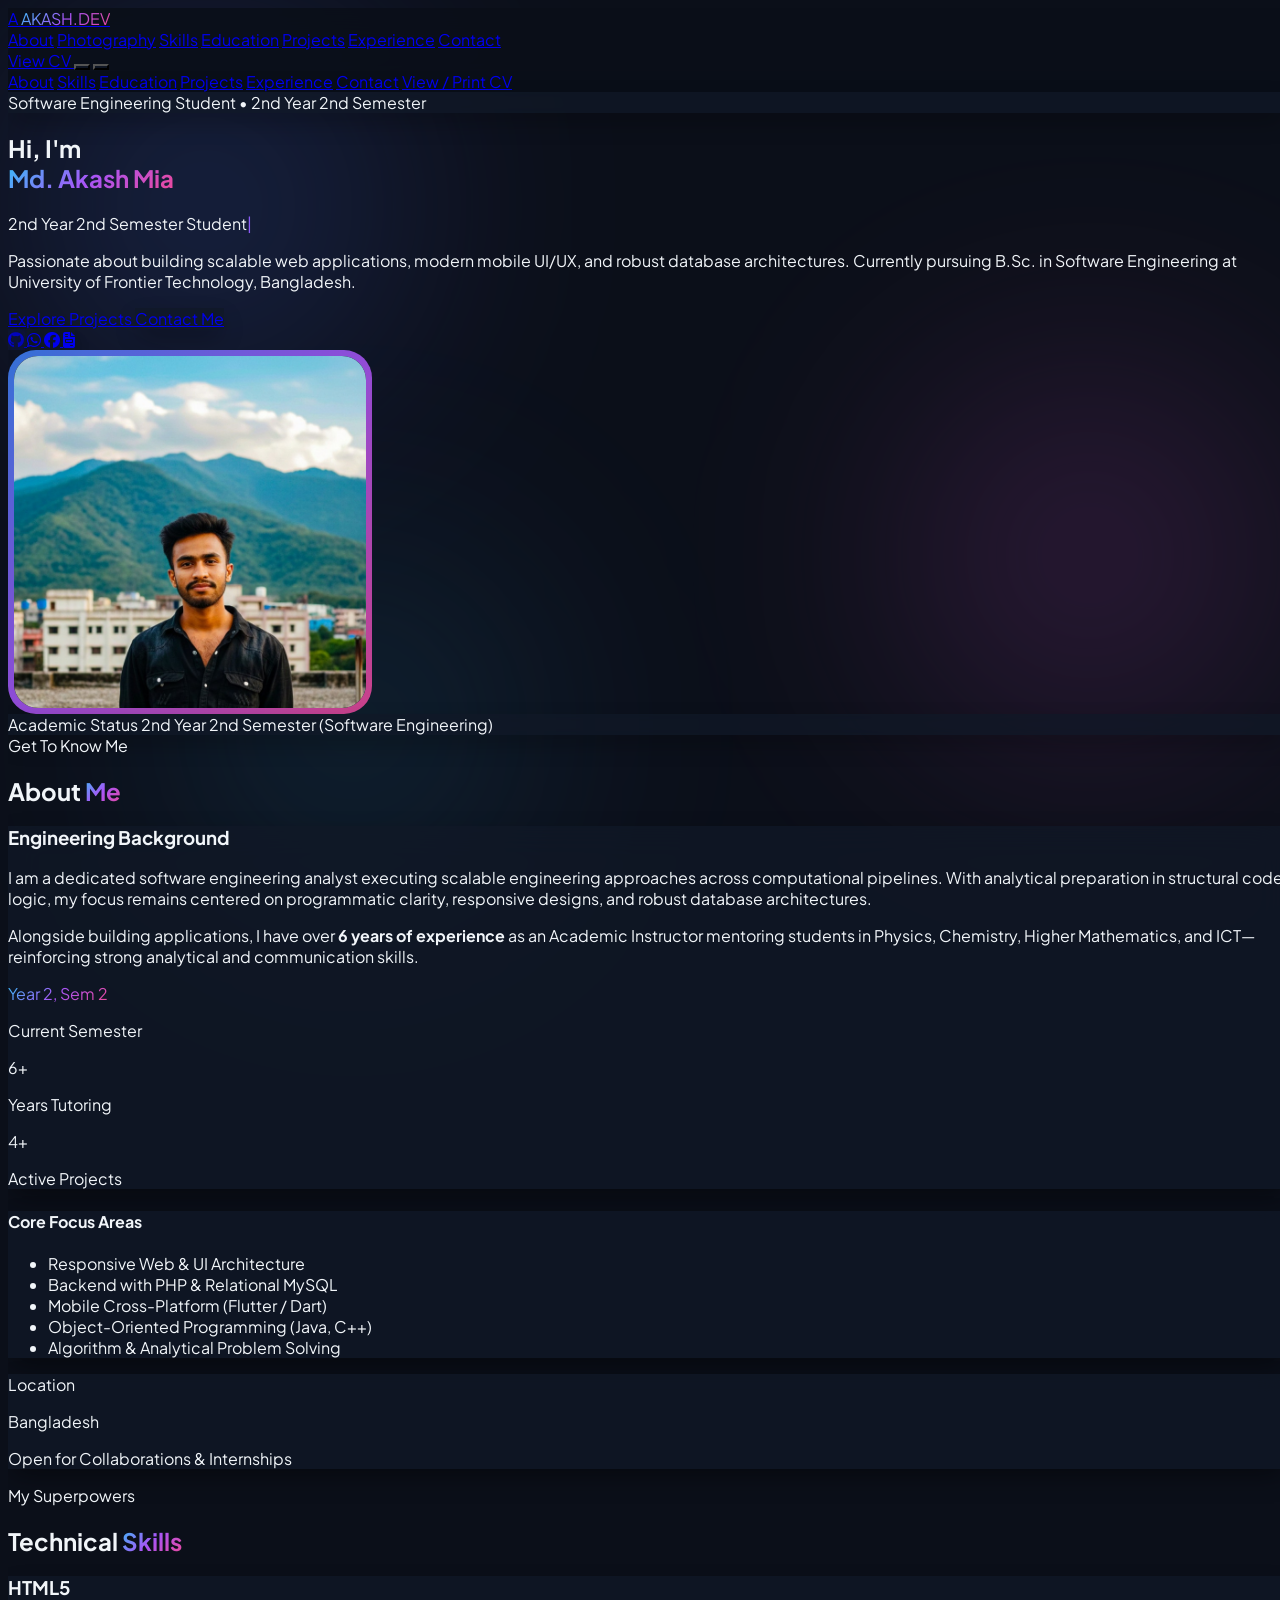
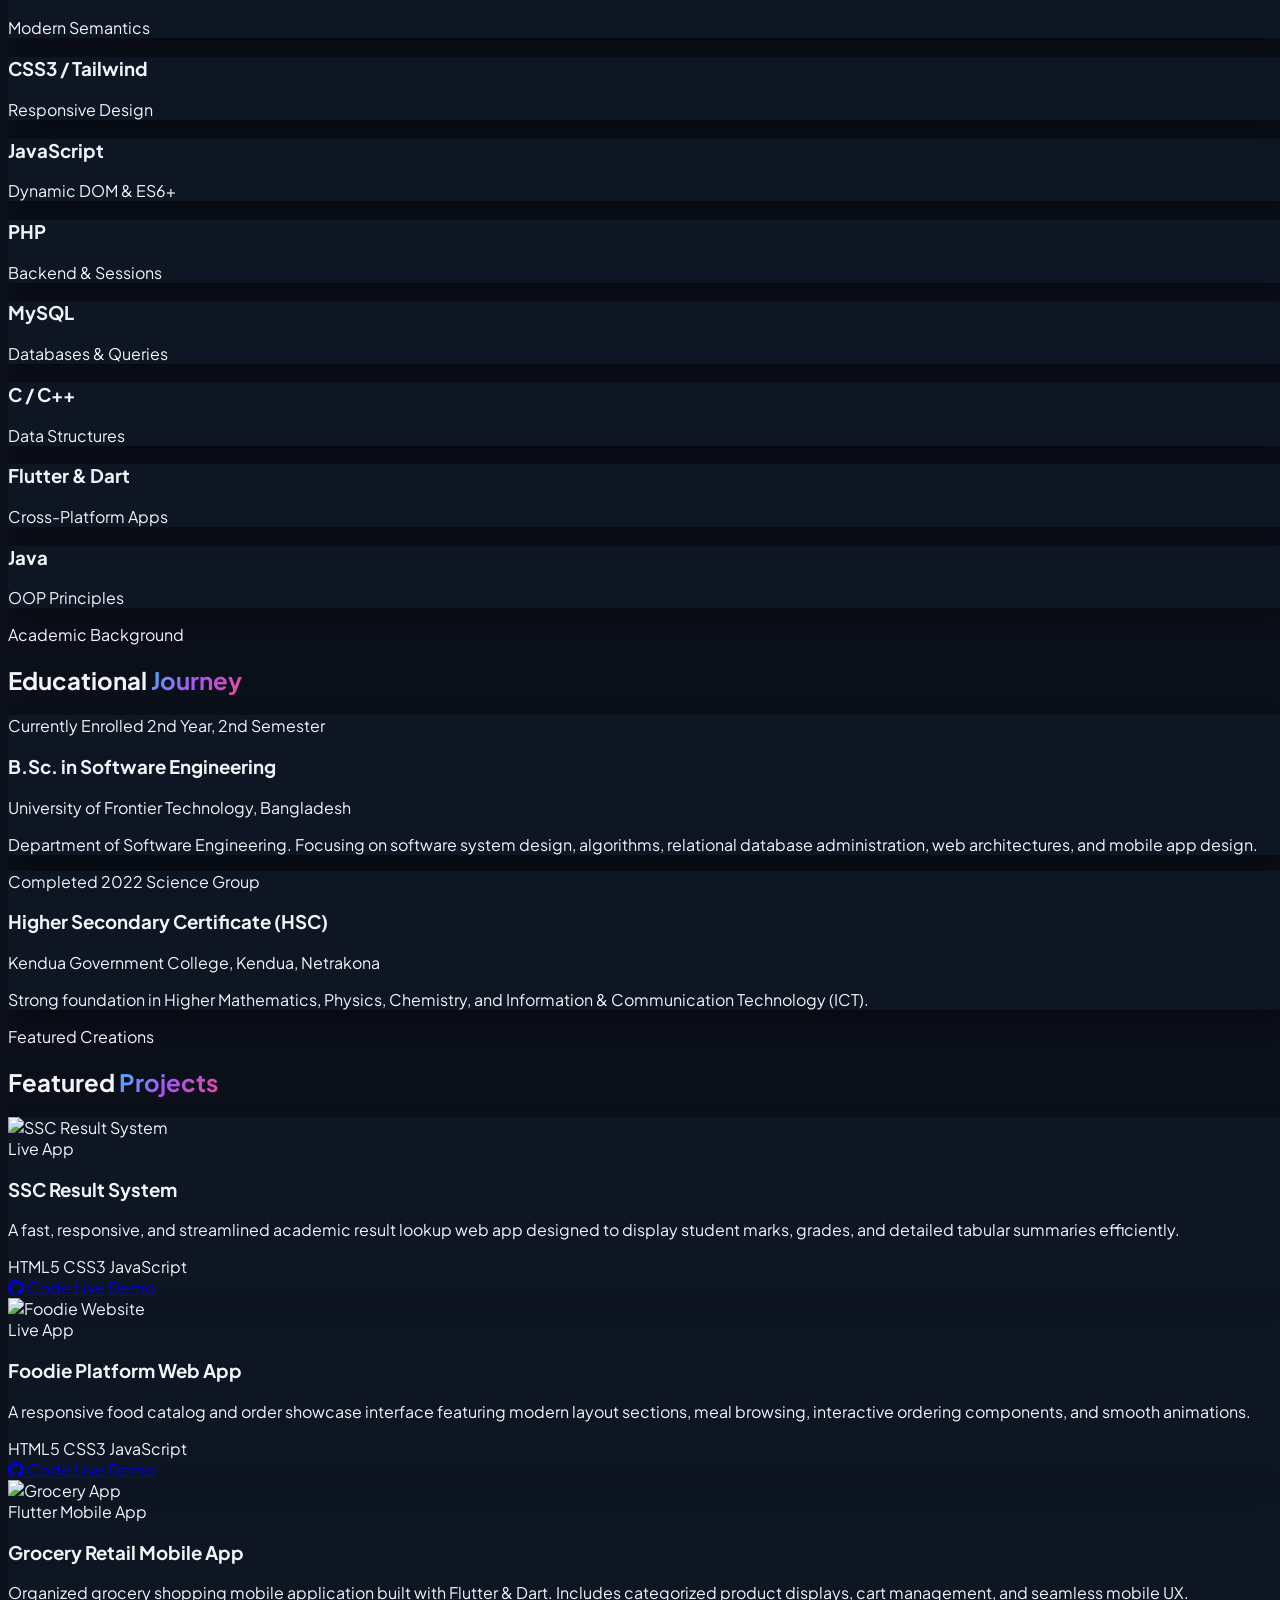
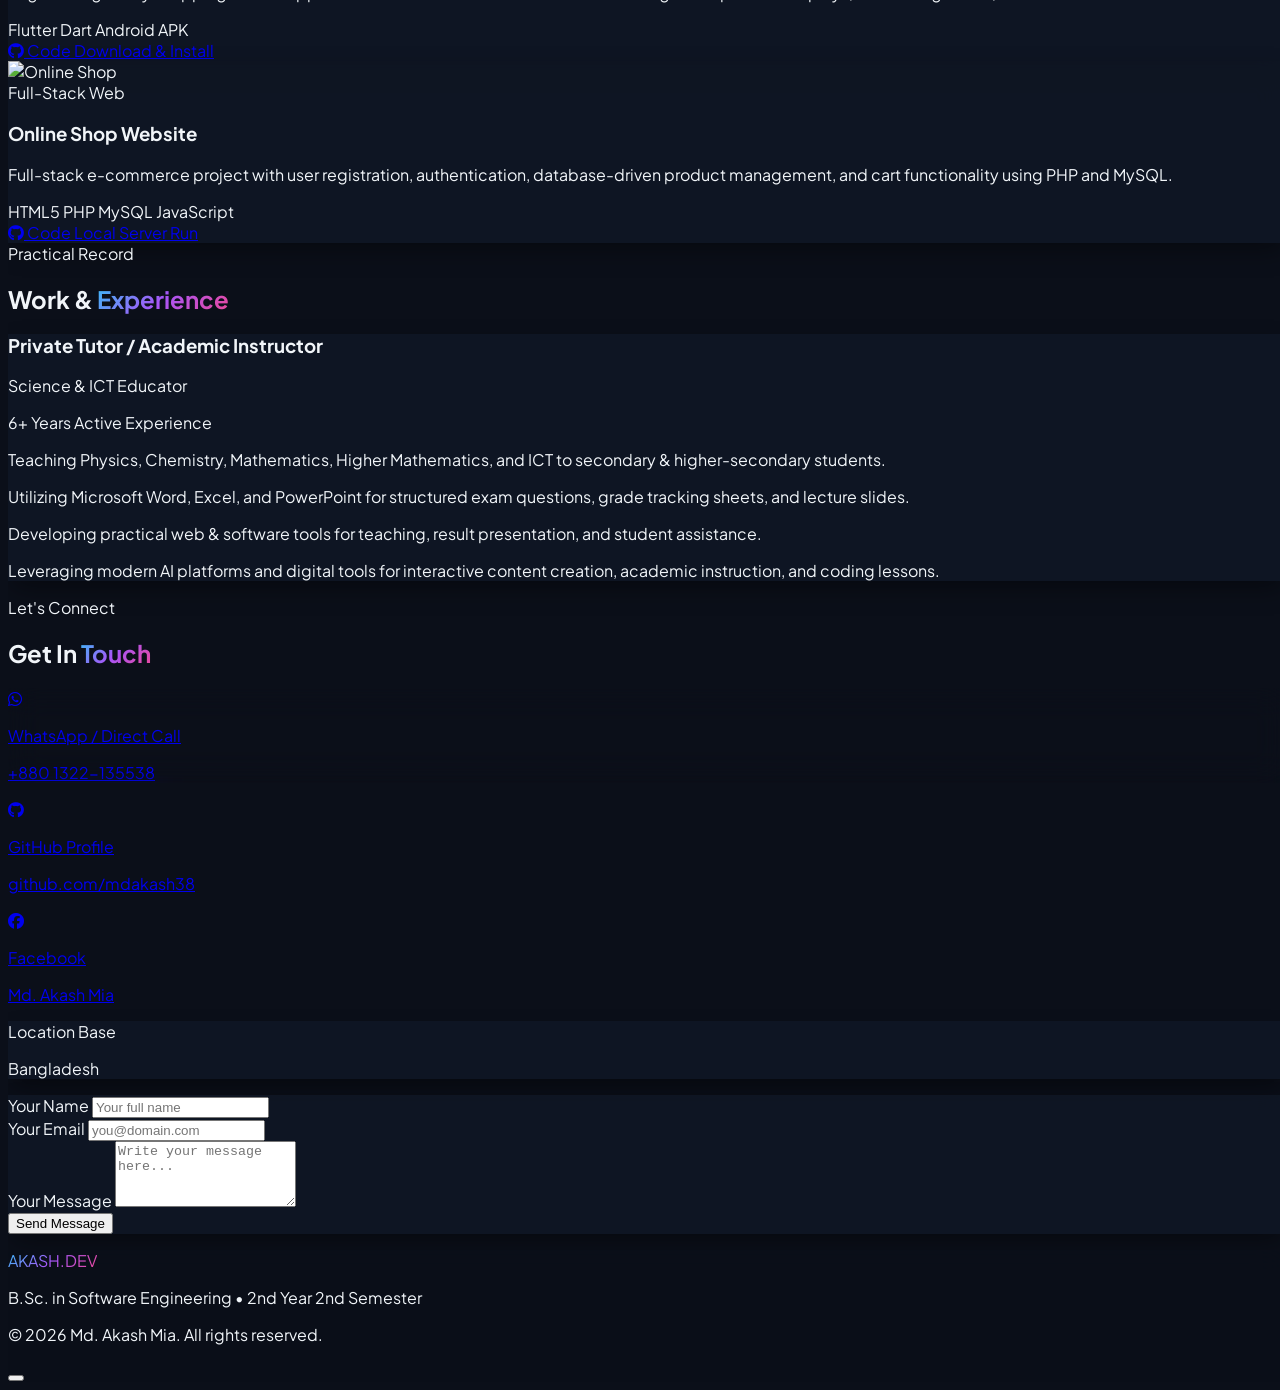
==== index.html @ 3d2be3e3 "Add photography gallery feature with drag and drop upload" ====
<!DOCTYPE html>
<html lang="en" class="scroll-smooth">
<head>
    <meta charset="UTF-8">
    <meta name="viewport" content="width=device-width, initial-scale=1.0">
    <title>Md. Akash Mia | Software Engineer Portfolio</title>
    <meta name="description" content="Portfolio of Md. Akash Mia, Software Engineering Student (2nd Year, 2nd Semester) specializing in Web Development, Flutter, PHP & MySQL.">

    <!-- Tailwind CSS -->
    <script src="https://cdn.tailwindcss.com"></script>
    <script>
        tailwind.config = {
            darkMode: 'class',
            theme: {
                extend: {
                    colors: {
                        brand: {
                            blue: '#3b82f6',
                            purple: '#8b5cf6',
                            pink: '#ec4899',
                        }
                    },
                    fontFamily: {
                        sans: ['Plus Jakarta Sans', 'sans-serif'],
                    }
                }
            }
        }
    </script>

    <!-- Google Fonts -->
    <link rel="preconnect" href="https://fonts.googleapis.com">
    <link rel="preconnect" href="https://fonts.gstatic.com" crossorigin>
    <link href="https://fonts.googleapis.com/css2?family=Plus+Jakarta+Sans:wght@300;400;500;600;700;800;900&display=swap" rel="stylesheet">

    <!-- Font Awesome & Devicon -->
    <link rel="stylesheet" href="https://cdnjs.cloudflare.com/ajax/libs/font-awesome/6.5.1/css/all.min.css">
    <link rel="stylesheet" href="https://cdn.jsdelivr.net/gh/devicons/devicon@latest/devicon.min.css">

    <!-- Lucide Icons & AOS -->
    <script src="https://unpkg.com/lucide@latest"></script>
    <link href="https://unpkg.com/aos@2.3.1/dist/aos.css" rel="stylesheet">
    <link rel="stylesheet" href="style.css">
</head>

<body class="bg-slate-50 text-slate-900 dark:bg-[#0b0f19] dark:text-slate-100 transition-colors duration-300 min-h-screen relative selection:bg-purple-500 selection:text-white">

    <!-- Ambient Glowing Orbs Background -->
    <div class="fixed inset-0 -z-10 overflow-hidden pointer-events-none">
        <div class="ambient-orb orb-1"></div>
        <div class="ambient-orb orb-2"></div>
        <div class="ambient-orb orb-3"></div>
    </div>

    <!-- Navigation -->
    <nav class="sticky top-0 z-50 glass-nav border-b border-slate-200/80 dark:border-white/10 backdrop-blur-xl">
        <div class="max-w-7xl mx-auto px-4 sm:px-6 lg:px-8">
            <div class="flex items-center justify-between h-16 sm:h-20">
                <a href="#hero" class="text-xl sm:text-2xl font-black tracking-tight flex items-center gap-2.5 group">
                    <span class="w-9 h-9 sm:w-10 sm:h-10 rounded-xl bg-gradient-to-tr from-blue-600 via-indigo-600 to-purple-600 flex items-center justify-center text-white text-base sm:text-lg font-black shadow-lg shadow-blue-500/30 group-hover:scale-105 transition-all">A</span>
                    <span class="text-gradient font-extrabold tracking-wide text-lg sm:text-xl">AKASH.DEV</span>
                </a>

                <div class="hidden lg:flex items-center space-x-6 xl:space-x-8">
                    <a href="#about" class="text-slate-600 dark:text-slate-300 hover:text-blue-600 dark:hover:text-white hover:scale-105 transition-all font-semibold text-sm">About</a>
                    <a href="gallery.html" class="text-slate-600 dark:text-slate-300 hover:text-blue-600 dark:hover:text-white hover:scale-105 transition-all font-semibold text-sm">Photography</a>
                    <a href="#skills" class="text-slate-600 dark:text-slate-300 hover:text-blue-600 dark:hover:text-white hover:scale-105 transition-all font-semibold text-sm">Skills</a>
                    <a href="#education" class="text-slate-600 dark:text-slate-300 hover:text-blue-600 dark:hover:text-white hover:scale-105 transition-all font-semibold text-sm">Education</a>
                    <a href="#projects" class="text-slate-600 dark:text-slate-300 hover:text-blue-600 dark:hover:text-white hover:scale-105 transition-all font-semibold text-sm">Projects</a>
                    <a href="#experience" class="text-slate-600 dark:text-slate-300 hover:text-blue-600 dark:hover:text-white hover:scale-105 transition-all font-semibold text-sm">Experience</a>
                    <a href="#contact" class="text-slate-600 dark:text-slate-300 hover:text-blue-600 dark:hover:text-white hover:scale-105 transition-all font-semibold text-sm">Contact</a>
                </div>

                <div class="flex items-center space-x-3 sm:space-x-4">
                    <a href="cv.html" target="_blank" class="hidden sm:inline-flex items-center gap-2 px-3.5 py-2 rounded-xl bg-blue-500/10 hover:bg-blue-500/20 dark:bg-white/10 dark:hover:bg-white/20 border border-blue-500/20 dark:border-white/15 text-xs font-bold text-blue-600 dark:text-slate-200 transition-all shadow-sm">
                        <i data-lucide="file-text" class="w-4 h-4 text-blue-500 dark:text-purple-400"></i> View CV
                    </a>

                    <!-- Light / Dark Toggle -->
                    <button id="theme-toggle" class="p-2 sm:p-2.5 rounded-xl glass-card text-slate-700 dark:text-slate-300 hover:scale-105 transition-all border border-slate-200/80 dark:border-white/10" aria-label="Toggle theme">
                        <i data-lucide="sun" class="w-5 h-5 hidden dark:block text-amber-400"></i>
                        <i data-lucide="moon" class="w-5 h-5 block dark:hidden text-indigo-600"></i>
                    </button>

                    <!-- Mobile Menu Hamburger -->
                    <button id="mobile-menu-btn" class="lg:hidden p-2 sm:p-2.5 rounded-xl glass-card text-slate-700 dark:text-slate-300 border border-slate-200/80 dark:border-white/10" aria-label="Open menu">
                        <i data-lucide="menu" class="w-5 h-5 sm:w-6 sm:h-6"></i>
                    </button>
                </div>
            </div>
        </div>

        <!-- Mobile Menu Dropdown -->
        <div id="mobile-menu" class="hidden lg:hidden glass-nav border-t border-slate-200 dark:border-white/10 px-5 py-4 space-y-2.5 shadow-xl">
            <a href="#about" class="block py-2 px-3 rounded-lg font-semibold text-slate-700 dark:text-slate-300 hover:bg-blue-500/10 hover:text-blue-600 dark:hover:text-white">About</a>
            <a href="#skills" class="block py-2 px-3 rounded-lg font-semibold text-slate-700 dark:text-slate-300 hover:bg-blue-500/10 hover:text-blue-600 dark:hover:text-white">Skills</a>
            <a href="#education" class="block py-2 px-3 rounded-lg font-semibold text-slate-700 dark:text-slate-300 hover:bg-blue-500/10 hover:text-blue-600 dark:hover:text-white">Education</a>
            <a href="#projects" class="block py-2 px-3 rounded-lg font-semibold text-slate-700 dark:text-slate-300 hover:bg-blue-500/10 hover:text-blue-600 dark:hover:text-white">Projects</a>
            <a href="#experience" class="block py-2 px-3 rounded-lg font-semibold text-slate-700 dark:text-slate-300 hover:bg-blue-500/10 hover:text-blue-600 dark:hover:text-white">Experience</a>
            <a href="#contact" class="block py-2 px-3 rounded-lg font-semibold text-slate-700 dark:text-slate-300 hover:bg-blue-500/10 hover:text-blue-600 dark:hover:text-white">Contact</a>
            <a href="cv.html" target="_blank" class="block py-2.5 px-3 rounded-lg text-blue-600 dark:text-purple-400 font-bold bg-blue-500/10">View / Print CV</a>
        </div>
    </nav>

    <!-- Hero Section -->
    <section id="hero" class="min-h-[calc(100vh-4.5rem)] flex items-center justify-center py-10 sm:py-16 px-4 sm:px-6 relative">
        <div class="max-w-7xl mx-auto grid grid-cols-1 lg:grid-cols-12 gap-8 sm:gap-12 items-center w-full">
            
            <!-- Bio Info -->
            <div class="lg:col-span-7 space-y-4 sm:space-y-6 text-center lg:text-left order-2 lg:order-1">
                <div class="inline-flex items-center gap-2 px-3.5 py-1.5 rounded-full glass-card border border-blue-500/30 text-[11px] sm:text-xs font-bold text-blue-600 dark:text-blue-400 shadow-sm" data-aos="fade-down">
                    <span class="w-2 h-2 rounded-full bg-emerald-500 animate-ping"></span>
                    <span>Software Engineering Student • 2nd Year 2nd Semester</span>
                </div>

                <h1 class="text-3xl sm:text-5xl lg:text-6xl font-black tracking-tight leading-tight" data-aos="fade-up" data-aos-delay="100">
                    Hi, I'm <br class="hidden sm:inline"><span class="text-gradient">Md. Akash Mia</span>
                </h1>

                <div class="min-h-[2.5rem] sm:min-h-[3rem] flex items-center justify-center lg:justify-start" data-aos="fade-up" data-aos-delay="200">
                    <span id="typing-text" class="text-lg sm:text-2xl font-bold text-slate-800 dark:text-slate-200 typing-cursor"></span>
                </div>

                <p class="text-slate-600 dark:text-slate-300/85 text-sm sm:text-base lg:text-lg max-w-xl mx-auto lg:mx-0 leading-relaxed font-normal" data-aos="fade-up" data-aos-delay="300">
                    Passionate about building scalable web applications, modern mobile UI/UX, and robust database architectures. Currently pursuing B.Sc. in Software Engineering at University of Frontier Technology, Bangladesh.
                </p>

                <!-- Action Buttons -->
                <div class="flex flex-wrap items-center justify-center lg:justify-start gap-3 sm:gap-4 pt-2" data-aos="fade-up" data-aos-delay="400">
                    <a href="#projects" class="w-full sm:w-auto px-6 sm:px-7 py-3 sm:py-3.5 rounded-xl bg-gradient-to-r from-blue-600 via-indigo-600 to-purple-600 hover:from-blue-500 hover:to-purple-500 text-white font-bold shadow-lg shadow-blue-500/25 hover:scale-[1.02] transition-all flex items-center justify-center gap-2 text-sm sm:text-base">
                        <i data-lucide="layers" class="w-4 h-4"></i> Explore Projects
                    </a>
                    <a href="#contact" class="w-full sm:w-auto px-6 sm:px-7 py-3 sm:py-3.5 rounded-xl glass-card hover:bg-slate-100 dark:hover:bg-white/10 text-slate-800 dark:text-white font-semibold hover:scale-[1.02] transition-all flex items-center justify-center gap-2 border border-slate-200 dark:border-white/15 text-sm sm:text-base">
                        <i data-lucide="mail" class="w-4 h-4 text-pink-500"></i> Contact Me
                    </a>
                </div>

                <!-- Social Links -->
                <div class="flex items-center justify-center lg:justify-start gap-3 pt-2 text-slate-600 dark:text-slate-400" data-aos="fade-up" data-aos-delay="500">
                    <a href="https://github.com/mdakash38" target="_blank" class="w-10 h-10 sm:w-11 sm:h-11 rounded-xl glass-card hover:text-blue-600 dark:hover:text-white hover:scale-110 transition-all flex items-center justify-center border border-slate-200 dark:border-white/10 shadow-sm" title="GitHub">
                        <i class="fab fa-github text-lg sm:text-xl"></i>
                    </a>
                    <a href="https://wa.me/8801322135538" target="_blank" class="w-10 h-10 sm:w-11 sm:h-11 rounded-xl glass-card hover:text-emerald-500 hover:scale-110 transition-all flex items-center justify-center border border-slate-200 dark:border-white/10 shadow-sm" title="WhatsApp">
                        <i class="fab fa-whatsapp text-lg sm:text-xl"></i>
                    </a>
                    <a href="https://www.facebook.com/share/18TEM1LQyu/" target="_blank" class="w-10 h-10 sm:w-11 sm:h-11 rounded-xl glass-card hover:text-blue-500 hover:scale-110 transition-all flex items-center justify-center border border-slate-200 dark:border-white/10 shadow-sm" title="Facebook">
                        <i class="fab fa-facebook text-lg sm:text-xl"></i>
                    </a>
                    <a href="cv.html" target="_blank" class="w-10 h-10 sm:w-11 sm:h-11 rounded-xl glass-card hover:text-purple-500 hover:scale-110 transition-all flex items-center justify-center border border-slate-200 dark:border-white/10 shadow-sm" title="CV / Resume">
                        <i class="fas fa-file-invoice text-base sm:text-lg"></i>
                    </a>
                </div>
            </div>

            <!-- Square Picture Box with Breathing Glow (Optimized for Mobile) -->
            <div class="lg:col-span-5 flex flex-col items-center justify-center order-1 lg:order-2" data-aos="zoom-in" data-aos-delay="200">
                <div class="square-glow-wrapper">
                    <div class="square-photo-frame">
                        <img src="akash.jpg" alt="Md. Akash Mia" class="square-photo-img">
                    </div>
                </div>

                <!-- Clean Info Badge Below Picture -->
                <div class="mt-4 sm:mt-6 px-4 sm:px-6 py-2.5 sm:py-3 rounded-2xl glass-card border border-slate-200 dark:border-white/15 shadow-sm flex items-center gap-2.5 sm:gap-3 text-center">
                    <span class="w-2.5 h-2.5 rounded-full bg-emerald-500 animate-pulse"></span>
                    <div>
                        <span class="text-[10px] sm:text-xs uppercase font-extrabold tracking-wider text-slate-500 dark:text-slate-400 block">Academic Status</span>
                        <span class="text-xs sm:text-sm font-black text-slate-900 dark:text-white">
                            2nd Year 2nd Semester <span class="text-blue-600 dark:text-purple-400 font-bold">(Software Engineering)</span>
                        </span>
                    </div>
                </div>
            </div>

        </div>
    </section>

    <!-- About Section -->
    <section id="about" class="py-16 sm:py-24 px-4 sm:px-6 max-w-7xl mx-auto">
        <div class="text-center max-w-2xl mx-auto mb-12 sm:mb-16" data-aos="fade-up">
            <span class="text-xs font-bold uppercase tracking-wider text-purple-600 dark:text-purple-400">Get To Know Me</span>
            <h2 class="text-3xl sm:text-5xl font-black tracking-tight mt-2 text-slate-900 dark:text-white">About <span class="text-gradient">Me</span></h2>
            <div class="h-1.5 w-16 sm:w-20 bg-gradient-to-r from-blue-500 to-purple-500 rounded-full mx-auto mt-3 sm:mt-4"></div>
        </div>

        <div class="grid grid-cols-1 lg:grid-cols-12 gap-6 sm:gap-8 items-stretch">
            <div class="lg:col-span-8 glass-card p-6 sm:p-10 rounded-3xl border border-slate-200 dark:border-white/10 space-y-4 sm:space-y-6" data-aos="fade-right">
                <h3 class="text-xl sm:text-2xl font-black text-slate-900 dark:text-white flex items-center gap-3">
                    <i data-lucide="terminal" class="w-5 h-5 sm:w-6 sm:h-6 text-blue-500"></i> Engineering Background
                </h3>
                <p class="text-slate-600 dark:text-slate-300 leading-relaxed text-sm sm:text-base">
                    I am a dedicated software engineering analyst executing scalable engineering approaches across computational pipelines. With analytical preparation in structural code logic, my focus remains centered on programmatic clarity, responsive designs, and robust database architectures.
                </p>
                <p class="text-slate-600 dark:text-slate-300 leading-relaxed text-sm sm:text-base">
                    Alongside building applications, I have over <strong>6 years of experience</strong> as an Academic Instructor mentoring students in Physics, Chemistry, Higher Mathematics, and ICT—reinforcing strong analytical and communication skills.
                </p>

                <div class="grid grid-cols-2 sm:grid-cols-3 gap-3 sm:gap-4 pt-4 border-t border-slate-200 dark:border-white/10">
                    <div class="p-3.5 sm:p-4 rounded-2xl bg-blue-500/5 dark:bg-white/5 border border-slate-200/60 dark:border-white/5 text-center sm:text-left">
                        <span class="text-xl sm:text-3xl font-black text-gradient block">Year 2, Sem 2</span>
                        <p class="text-[10px] sm:text-xs text-slate-500 dark:text-slate-400 mt-1 uppercase font-bold">Current Semester</p>
                    </div>
                    <div class="p-3.5 sm:p-4 rounded-2xl bg-blue-500/5 dark:bg-white/5 border border-slate-200/60 dark:border-white/5 text-center sm:text-left">
                        <span class="text-2xl sm:text-3xl font-black text-blue-600 dark:text-blue-400 block">6+</span>
                        <p class="text-[10px] sm:text-xs text-slate-500 dark:text-slate-400 mt-1 uppercase font-bold">Years Tutoring</p>
                    </div>
                    <div class="p-3.5 sm:p-4 rounded-2xl bg-blue-500/5 dark:bg-white/5 border border-slate-200/60 dark:border-white/5 col-span-2 sm:col-span-1 text-center sm:text-left">
                        <span class="text-2xl sm:text-3xl font-black text-pink-600 dark:text-pink-400 block">4+</span>
                        <p class="text-[10px] sm:text-xs text-slate-500 dark:text-slate-400 mt-1 uppercase font-bold">Active Projects</p>
                    </div>
                </div>
            </div>

            <div class="lg:col-span-4 space-y-4 sm:space-y-6" data-aos="fade-left">
                <div class="glass-card p-6 sm:p-7 rounded-3xl border border-slate-200 dark:border-white/10 space-y-3.5 sm:space-y-4">
                    <h4 class="text-base sm:text-lg font-bold text-slate-900 dark:text-white flex items-center gap-2">
                        <i data-lucide="zap" class="w-5 h-5 text-amber-500"></i> Core Focus Areas
                    </h4>
                    <ul class="space-y-2.5 sm:space-y-3 text-xs sm:text-sm text-slate-600 dark:text-slate-300">
                        <li class="flex items-center gap-2.5"><span class="w-2 h-2 rounded-full bg-blue-500"></span> Responsive Web &amp; UI Architecture</li>
                        <li class="flex items-center gap-2.5"><span class="w-2 h-2 rounded-full bg-purple-500"></span> Backend with PHP &amp; Relational MySQL</li>
                        <li class="flex items-center gap-2.5"><span class="w-2 h-2 rounded-full bg-pink-500"></span> Mobile Cross-Platform (Flutter / Dart)</li>
                        <li class="flex items-center gap-2.5"><span class="w-2 h-2 rounded-full bg-emerald-500"></span> Object-Oriented Programming (Java, C++)</li>
                        <li class="flex items-center gap-2.5"><span class="w-2 h-2 rounded-full bg-cyan-500"></span> Algorithm &amp; Analytical Problem Solving</li>
                    </ul>
                </div>

                <div class="glass-card p-6 sm:p-7 rounded-3xl border border-slate-200 dark:border-white/10 text-center space-y-2 bg-gradient-to-br from-purple-500/5 to-blue-500/5 dark:from-purple-900/20 dark:to-blue-900/20">
                    <p class="text-[11px] uppercase tracking-widest text-slate-500 dark:text-slate-400 font-bold">Location</p>
                    <p class="text-lg sm:text-xl font-black text-slate-900 dark:text-white flex items-center justify-center gap-2">
                        <i data-lucide="map-pin" class="w-5 h-5 text-pink-500"></i> Bangladesh
                    </p>
                    <p class="text-xs text-slate-500 dark:text-slate-400">Open for Collaborations &amp; Internships</p>
                </div>
            </div>
        </div>
    </section>

    <!-- Skills Section -->
    <section id="skills" class="py-16 sm:py-24 px-4 sm:px-6 bg-slate-100/60 dark:bg-slate-900/30 border-y border-slate-200/80 dark:border-white/5 relative">
        <div class="max-w-7xl mx-auto">
            <div class="text-center max-w-2xl mx-auto mb-12 sm:mb-16" data-aos="fade-up">
                <span class="text-xs font-bold uppercase tracking-wider text-blue-600 dark:text-blue-400">My Superpowers</span>
                <h2 class="text-3xl sm:text-5xl font-black tracking-tight mt-2 text-slate-900 dark:text-white">Technical <span class="text-gradient">Skills</span></h2>
                <div class="h-1.5 w-16 sm:w-20 bg-gradient-to-r from-blue-500 to-purple-500 rounded-full mx-auto mt-3 sm:mt-4"></div>
            </div>

            <div class="grid grid-cols-2 sm:grid-cols-3 md:grid-cols-4 gap-3.5 sm:gap-6">
                <!-- HTML5 -->
                <div class="glass-card p-4 sm:p-6 rounded-2xl border border-slate-200 dark:border-white/10 hover:border-orange-500/50 hover:scale-105 transition-all text-center group" data-aos="zoom-in" data-aos-delay="50">
                    <div class="w-12 h-12 sm:w-16 sm:h-16 mx-auto rounded-2xl bg-orange-500/10 flex items-center justify-center text-orange-500 text-2xl sm:text-3xl mb-2 sm:mb-3 group-hover:scale-110 transition-transform">
                        <i class="devicon-html5-plain"></i>
                    </div>
                    <h3 class="font-bold text-slate-900 dark:text-white text-sm sm:text-base">HTML5</h3>
                    <p class="text-[11px] sm:text-xs text-slate-500 dark:text-slate-400 mt-0.5">Modern Semantics</p>
                </div>

                <!-- CSS3 -->
                <div class="glass-card p-4 sm:p-6 rounded-2xl border border-slate-200 dark:border-white/10 hover:border-blue-500/50 hover:scale-105 transition-all text-center group" data-aos="zoom-in" data-aos-delay="100">
                    <div class="w-12 h-12 sm:w-16 sm:h-16 mx-auto rounded-2xl bg-blue-500/10 flex items-center justify-center text-blue-500 text-2xl sm:text-3xl mb-2 sm:mb-3 group-hover:scale-110 transition-transform">
                        <i class="devicon-css3-plain"></i>
                    </div>
                    <h3 class="font-bold text-slate-900 dark:text-white text-sm sm:text-base">CSS3 / Tailwind</h3>
                    <p class="text-[11px] sm:text-xs text-slate-500 dark:text-slate-400 mt-0.5">Responsive Design</p>
                </div>

                <!-- JavaScript -->
                <div class="glass-card p-4 sm:p-6 rounded-2xl border border-slate-200 dark:border-white/10 hover:border-yellow-500/50 hover:scale-105 transition-all text-center group" data-aos="zoom-in" data-aos-delay="150">
                    <div class="w-12 h-12 sm:w-16 sm:h-16 mx-auto rounded-2xl bg-yellow-500/10 flex items-center justify-center text-yellow-500 text-2xl sm:text-3xl mb-2 sm:mb-3 group-hover:scale-110 transition-transform">
                        <i class="devicon-javascript-plain"></i>
                    </div>
                    <h3 class="font-bold text-slate-900 dark:text-white text-sm sm:text-base">JavaScript</h3>
                    <p class="text-[11px] sm:text-xs text-slate-500 dark:text-slate-400 mt-0.5">Dynamic DOM &amp; ES6+</p>
                </div>

                <!-- PHP -->
                <div class="glass-card p-4 sm:p-6 rounded-2xl border border-slate-200 dark:border-white/10 hover:border-indigo-500/50 hover:scale-105 transition-all text-center group" data-aos="zoom-in" data-aos-delay="200">
                    <div class="w-12 h-12 sm:w-16 sm:h-16 mx-auto rounded-2xl bg-indigo-500/10 flex items-center justify-center text-indigo-500 text-2xl sm:text-3xl mb-2 sm:mb-3 group-hover:scale-110 transition-transform">
                        <i class="devicon-php-plain"></i>
                    </div>
                    <h3 class="font-bold text-slate-900 dark:text-white text-sm sm:text-base">PHP</h3>
                    <p class="text-[11px] sm:text-xs text-slate-500 dark:text-slate-400 mt-0.5">Backend &amp; Sessions</p>
                </div>

                <!-- MySQL -->
                <div class="glass-card p-4 sm:p-6 rounded-2xl border border-slate-200 dark:border-white/10 hover:border-cyan-500/50 hover:scale-105 transition-all text-center group" data-aos="zoom-in" data-aos-delay="250">
                    <div class="w-12 h-12 sm:w-16 sm:h-16 mx-auto rounded-2xl bg-cyan-500/10 flex items-center justify-center text-cyan-500 text-2xl sm:text-3xl mb-2 sm:mb-3 group-hover:scale-110 transition-transform">
                        <i class="devicon-mysql-plain"></i>
                    </div>
                    <h3 class="font-bold text-slate-900 dark:text-white text-sm sm:text-base">MySQL</h3>
                    <p class="text-[11px] sm:text-xs text-slate-500 dark:text-slate-400 mt-0.5">Databases &amp; Queries</p>
                </div>

                <!-- C / C++ -->
                <div class="glass-card p-4 sm:p-6 rounded-2xl border border-slate-200 dark:border-white/10 hover:border-blue-600/50 hover:scale-105 transition-all text-center group" data-aos="zoom-in" data-aos-delay="300">
                    <div class="w-12 h-12 sm:w-16 sm:h-16 mx-auto rounded-2xl bg-blue-600/10 flex items-center justify-center text-blue-600 text-2xl sm:text-3xl mb-2 sm:mb-3 group-hover:scale-110 transition-transform">
                        <i class="devicon-cplusplus-plain"></i>
                    </div>
                    <h3 class="font-bold text-slate-900 dark:text-white text-sm sm:text-base">C / C++</h3>
                    <p class="text-[11px] sm:text-xs text-slate-500 dark:text-slate-400 mt-0.5">Data Structures</p>
                </div>

                <!-- Flutter & Dart -->
                <div class="glass-card p-4 sm:p-6 rounded-2xl border border-slate-200 dark:border-white/10 hover:border-cyan-400/50 hover:scale-105 transition-all text-center group" data-aos="zoom-in" data-aos-delay="350">
                    <div class="w-12 h-12 sm:w-16 sm:h-16 mx-auto rounded-2xl bg-cyan-400/10 flex items-center justify-center text-cyan-500 text-2xl sm:text-3xl mb-2 sm:mb-3 group-hover:scale-110 transition-transform">
                        <i class="devicon-flutter-plain"></i>
                    </div>
                    <h3 class="font-bold text-slate-900 dark:text-white text-sm sm:text-base">Flutter &amp; Dart</h3>
                    <p class="text-[11px] sm:text-xs text-slate-500 dark:text-slate-400 mt-0.5">Cross-Platform Apps</p>
                </div>

                <!-- Java -->
                <div class="glass-card p-4 sm:p-6 rounded-2xl border border-slate-200 dark:border-white/10 hover:border-red-500/50 hover:scale-105 transition-all text-center group" data-aos="zoom-in" data-aos-delay="400">
                    <div class="w-12 h-12 sm:w-16 sm:h-16 mx-auto rounded-2xl bg-red-500/10 flex items-center justify-center text-red-500 text-2xl sm:text-3xl mb-2 sm:mb-3 group-hover:scale-110 transition-transform">
                        <i class="devicon-java-plain"></i>
                    </div>
                    <h3 class="font-bold text-slate-900 dark:text-white text-sm sm:text-base">Java</h3>
                    <p class="text-[11px] sm:text-xs text-slate-500 dark:text-slate-400 mt-0.5">OOP Principles</p>
                </div>
            </div>
        </div>
    </section>

    <!-- Education Section -->
    <section id="education" class="py-16 sm:py-24 px-4 sm:px-6 max-w-7xl mx-auto">
        <div class="text-center max-w-2xl mx-auto mb-12 sm:mb-16" data-aos="fade-up">
            <span class="text-xs font-bold uppercase tracking-wider text-pink-600 dark:text-pink-400">Academic Background</span>
            <h2 class="text-3xl sm:text-5xl font-black tracking-tight mt-2 text-slate-900 dark:text-white">Educational <span class="text-gradient">Journey</span></h2>
            <div class="h-1.5 w-16 sm:w-20 bg-gradient-to-r from-blue-500 to-purple-500 rounded-full mx-auto mt-3 sm:mt-4"></div>
        </div>

        <div class="relative max-w-3xl mx-auto pl-5 sm:pl-6 border-l-2 border-purple-500/30 space-y-8 sm:space-y-12">
            <!-- University -->
            <div class="relative group" data-aos="fade-up">
                <div class="absolute -left-[27px] sm:-left-[33px] top-1.5 w-4 h-4 sm:w-5 sm:h-5 rounded-full bg-gradient-to-r from-blue-500 to-purple-500 ring-4 ring-slate-50 dark:ring-slate-900 group-hover:scale-125 transition-transform"></div>
                <div class="glass-card p-6 sm:p-8 rounded-3xl border border-slate-200 dark:border-white/10 hover:border-purple-500/40 transition-all">
                    <div class="flex flex-wrap items-center justify-between gap-2 mb-2 sm:mb-3">
                        <span class="px-3 py-1 rounded-full bg-purple-500/10 dark:bg-purple-500/20 text-purple-600 dark:text-purple-300 text-xs font-bold uppercase tracking-wide border border-purple-500/30">
                            Currently Enrolled
                        </span>
                        <span class="text-xs font-bold text-slate-500 dark:text-slate-400">2nd Year, 2nd Semester</span>
                    </div>
                    <h3 class="text-xl sm:text-2xl font-black text-slate-900 dark:text-white">B.Sc. in Software Engineering</h3>
                    <p class="text-sm sm:text-base font-semibold text-blue-600 dark:text-blue-400 mt-1">University of Frontier Technology, Bangladesh</p>
                    <p class="text-xs sm:text-sm text-slate-600 dark:text-slate-400 mt-2.5 sm:mt-3 leading-relaxed">
                        Department of Software Engineering. Focusing on software system design, algorithms, relational database administration, web architectures, and mobile app design.
                    </p>
                </div>
            </div>

            <!-- College -->
            <div class="relative group" data-aos="fade-up" data-aos-delay="100">
                <div class="absolute -left-[27px] sm:-left-[33px] top-1.5 w-4 h-4 sm:w-5 sm:h-5 rounded-full bg-gradient-to-r from-pink-500 to-purple-500 ring-4 ring-slate-50 dark:ring-slate-900 group-hover:scale-125 transition-transform"></div>
                <div class="glass-card p-6 sm:p-8 rounded-3xl border border-slate-200 dark:border-white/10 hover:border-pink-500/40 transition-all">
                    <div class="flex flex-wrap items-center justify-between gap-2 mb-2 sm:mb-3">
                        <span class="px-3 py-1 rounded-full bg-emerald-500/10 dark:bg-emerald-500/20 text-emerald-600 dark:text-emerald-300 text-xs font-bold uppercase tracking-wide border border-emerald-500/30">
                            Completed 2022
                        </span>
                        <span class="text-xs font-bold text-slate-500 dark:text-slate-400">Science Group</span>
                    </div>
                    <h3 class="text-xl sm:text-2xl font-black text-slate-900 dark:text-white">Higher Secondary Certificate (HSC)</h3>
                    <p class="text-sm sm:text-base font-semibold text-pink-600 dark:text-pink-400 mt-1">Kendua Government College, Kendua, Netrakona</p>
                    <p class="text-xs sm:text-sm text-slate-600 dark:text-slate-400 mt-2.5 sm:mt-3 leading-relaxed">
                        Strong foundation in Higher Mathematics, Physics, Chemistry, and Information &amp; Communication Technology (ICT).
                    </p>
                </div>
            </div>
        </div>
    </section>

    <!-- Projects Section -->
    <section id="projects" class="py-16 sm:py-24 px-4 sm:px-6 bg-slate-100/60 dark:bg-slate-900/30 border-y border-slate-200/80 dark:border-white/5 relative">
        <div class="max-w-7xl mx-auto">
            <div class="text-center max-w-2xl mx-auto mb-12 sm:mb-16" data-aos="fade-up">
                <span class="text-xs font-bold uppercase tracking-wider text-purple-600 dark:text-purple-400">Featured Creations</span>
                <h2 class="text-3xl sm:text-5xl font-black tracking-tight mt-2 text-slate-900 dark:text-white">Featured <span class="text-gradient">Projects</span></h2>
                <div class="h-1.5 w-16 sm:w-20 bg-gradient-to-r from-blue-500 to-purple-500 rounded-full mx-auto mt-3 sm:mt-4"></div>
            </div>

            <div class="grid grid-cols-1 md:grid-cols-2 gap-6 sm:gap-8 max-w-6xl mx-auto">

                <!-- Project 1: SSC Result -->
                <div class="glass-card rounded-3xl overflow-hidden border border-slate-200 dark:border-white/10 hover:border-cyan-500/50 hover:-translate-y-2 transition-all duration-300 flex flex-col group shadow-md" data-aos="fade-up">
                    <div class="h-48 sm:h-56 overflow-hidden relative">
                        <img src="https://images.unsplash.com/photo-1516321318423-f06f85e504b3?q=80&w=600&auto=format&fit=crop" alt="SSC Result System" class="w-full h-full object-cover group-hover:scale-105 transition-transform duration-500">
                        <div class="absolute inset-0 bg-gradient-to-t from-slate-900/80 via-transparent to-transparent"></div>
                        <span class="absolute top-3.5 right-3.5 px-3 py-1 rounded-full bg-cyan-500/20 text-cyan-300 border border-cyan-500/30 text-xs font-bold backdrop-blur-md">
                            Live App
                        </span>
                    </div>
                    <div class="p-5 sm:p-7 flex flex-col flex-grow space-y-3 sm:space-y-4">
                        <h3 class="text-xl sm:text-2xl font-black text-slate-900 dark:text-white group-hover:text-cyan-500 transition-colors">SSC Result System</h3>
                        <p class="text-xs sm:text-sm text-slate-600 dark:text-slate-300 flex-grow leading-relaxed">
                            A fast, responsive, and streamlined academic result lookup web app designed to display student marks, grades, and detailed tabular summaries efficiently.
                        </p>
                        <div class="flex flex-wrap gap-2">
                            <span class="text-xs font-semibold px-2.5 py-1 rounded-lg bg-slate-200/70 dark:bg-white/10 text-slate-800 dark:text-slate-200">HTML5</span>
                            <span class="text-xs font-semibold px-2.5 py-1 rounded-lg bg-slate-200/70 dark:bg-white/10 text-slate-800 dark:text-slate-200">CSS3</span>
                            <span class="text-xs font-semibold px-2.5 py-1 rounded-lg bg-slate-200/70 dark:bg-white/10 text-slate-800 dark:text-slate-200">JavaScript</span>
                        </div>
                        <div class="flex flex-col sm:flex-row gap-2.5 pt-2">
                            <a href="https://github.com/mdakash38" target="_blank" class="w-full sm:flex-1 text-center py-2.5 sm:py-3 rounded-xl border border-slate-300 dark:border-white/20 text-xs font-bold text-slate-700 dark:text-white hover:bg-slate-100 dark:hover:bg-white/10 transition-all flex items-center justify-center gap-2">
                                <i class="fab fa-github text-sm"></i> Code
                            </a>
                            <a href="https://mdakash38.github.io/sscresult/" target="_blank" class="w-full sm:flex-1 text-center py-2.5 sm:py-3 rounded-xl bg-gradient-to-r from-blue-600 to-cyan-500 text-white text-xs font-bold shadow-md shadow-cyan-500/20 hover:opacity-95 transition-all flex items-center justify-center gap-2">
                                <i data-lucide="external-link" class="w-4 h-4"></i> Live Demo
                            </a>
                        </div>
                    </div>
                </div>

                <!-- Project 2: Foodie Platform -->
                <div class="glass-card rounded-3xl overflow-hidden border border-slate-200 dark:border-white/10 hover:border-purple-500/50 hover:-translate-y-2 transition-all duration-300 flex flex-col group shadow-md" data-aos="fade-up" data-aos-delay="100">
                    <div class="h-48 sm:h-56 overflow-hidden relative">
                        <img src="https://images.unsplash.com/photo-1504674900247-0877df9cc836?q=80&w=600&auto=format&fit=crop" alt="Foodie Website" class="w-full h-full object-cover group-hover:scale-105 transition-transform duration-500">
                        <div class="absolute inset-0 bg-gradient-to-t from-slate-900/80 via-transparent to-transparent"></div>
                        <span class="absolute top-3.5 right-3.5 px-3 py-1 rounded-full bg-purple-500/20 text-purple-300 border border-purple-500/30 text-xs font-bold backdrop-blur-md">
                            Live App
                        </span>
                    </div>
                    <div class="p-5 sm:p-7 flex flex-col flex-grow space-y-3 sm:space-y-4">
                        <h3 class="text-xl sm:text-2xl font-black text-slate-900 dark:text-white group-hover:text-purple-500 transition-colors">Foodie Platform Web App</h3>
                        <p class="text-xs sm:text-sm text-slate-600 dark:text-slate-300 flex-grow leading-relaxed">
                            A responsive food catalog and order showcase interface featuring modern layout sections, meal browsing, interactive ordering components, and smooth animations.
                        </p>
                        <div class="flex flex-wrap gap-2">
                            <span class="text-xs font-semibold px-2.5 py-1 rounded-lg bg-slate-200/70 dark:bg-white/10 text-slate-800 dark:text-slate-200">HTML5</span>
                            <span class="text-xs font-semibold px-2.5 py-1 rounded-lg bg-slate-200/70 dark:bg-white/10 text-slate-800 dark:text-slate-200">CSS3</span>
                            <span class="text-xs font-semibold px-2.5 py-1 rounded-lg bg-slate-200/70 dark:bg-white/10 text-slate-800 dark:text-slate-200">JavaScript</span>
                        </div>
                        <div class="flex flex-col sm:flex-row gap-2.5 pt-2">
                            <a href="https://github.com/mdakash38" target="_blank" class="w-full sm:flex-1 text-center py-2.5 sm:py-3 rounded-xl border border-slate-300 dark:border-white/20 text-xs font-bold text-slate-700 dark:text-white hover:bg-slate-100 dark:hover:bg-white/10 transition-all flex items-center justify-center gap-2">
                                <i class="fab fa-github text-sm"></i> Code
                            </a>
                            <a href="https://mdakash38.github.io/foodies_web_app/" target="_blank" class="w-full sm:flex-1 text-center py-2.5 sm:py-3 rounded-xl bg-gradient-to-r from-purple-600 to-pink-500 text-white text-xs font-bold shadow-md shadow-purple-500/20 hover:opacity-95 transition-all flex items-center justify-center gap-2">
                                <i data-lucide="external-link" class="w-4 h-4"></i> Live Demo
                            </a>
                        </div>
                    </div>
                </div>

                <!-- Project 3: Grocery Retail Mobile App -->
                <div class="glass-card rounded-3xl overflow-hidden border border-slate-200 dark:border-white/10 hover:border-emerald-500/50 hover:-translate-y-2 transition-all duration-300 flex flex-col group shadow-md" data-aos="fade-up" data-aos-delay="150">
                    <div class="h-48 sm:h-56 overflow-hidden relative">
                        <img src="https://images.unsplash.com/photo-1542838132-92c53300491e?q=80&w=600&auto=format&fit=crop" alt="Grocery App" class="w-full h-full object-cover group-hover:scale-105 transition-transform duration-500">
                        <div class="absolute inset-0 bg-gradient-to-t from-slate-900/80 via-transparent to-transparent"></div>
                        <span class="absolute top-3.5 right-3.5 px-3 py-1 rounded-full bg-emerald-500/20 text-emerald-300 border border-emerald-500/30 text-xs font-bold backdrop-blur-md">
                            Flutter Mobile App
                        </span>
                    </div>
                    <div class="p-5 sm:p-7 flex flex-col flex-grow space-y-3 sm:space-y-4">
                        <h3 class="text-xl sm:text-2xl font-black text-slate-900 dark:text-white group-hover:text-emerald-500 transition-colors">Grocery Retail Mobile App</h3>
                        <p class="text-xs sm:text-sm text-slate-600 dark:text-slate-300 flex-grow leading-relaxed">
                            Organized grocery shopping mobile application built with Flutter &amp; Dart. Includes categorized product displays, cart management, and seamless mobile UX.
                        </p>
                        <div class="flex flex-wrap gap-2">
                            <span class="text-xs font-semibold px-2.5 py-1 rounded-lg bg-slate-200/70 dark:bg-white/10 text-slate-800 dark:text-slate-200">Flutter</span>
                            <span class="text-xs font-semibold px-2.5 py-1 rounded-lg bg-slate-200/70 dark:bg-white/10 text-slate-800 dark:text-slate-200">Dart</span>
                            <span class="text-xs font-semibold px-2.5 py-1 rounded-lg bg-slate-200/70 dark:bg-white/10 text-slate-800 dark:text-slate-200">Android APK</span>
                        </div>
                        <div class="flex flex-col sm:flex-row gap-2.5 pt-2">
                            <a href="https://github.com/mdakash38" target="_blank" class="w-full sm:flex-1 text-center py-2.5 sm:py-3 rounded-xl border border-slate-300 dark:border-white/20 text-xs font-bold text-slate-700 dark:text-white hover:bg-slate-100 dark:hover:bg-white/10 transition-all flex items-center justify-center gap-2">
                                <i class="fab fa-github text-sm"></i> Code
                            </a>
                            <a href="downloads/grocery-app.apk" download="grocery-app.apk" class="w-full sm:flex-1 text-center py-2.5 sm:py-3 rounded-xl bg-gradient-to-r from-emerald-600 to-teal-500 text-white text-xs font-bold shadow-md shadow-emerald-500/20 hover:opacity-95 transition-all flex items-center justify-center gap-2">
                                <i data-lucide="download" class="w-4 h-4"></i> Download &amp; Install
                            </a>
                        </div>
                    </div>
                </div>

                <!-- Project 4: Full Stack Online Shop -->
                <div class="glass-card rounded-3xl overflow-hidden border border-slate-200 dark:border-white/10 hover:border-blue-500/50 hover:-translate-y-2 transition-all duration-300 flex flex-col group shadow-md" data-aos="fade-up" data-aos-delay="200">
                    <div class="h-48 sm:h-56 overflow-hidden relative">
                        <img src="https://images.unsplash.com/photo-1441986300917-64674bd600d8?q=80&w=600&auto=format&fit=crop" alt="Online Shop" class="w-full h-full object-cover group-hover:scale-105 transition-transform duration-500">
                        <div class="absolute inset-0 bg-gradient-to-t from-slate-900/80 via-transparent to-transparent"></div>
                        <span class="absolute top-3.5 right-3.5 px-3 py-1 rounded-full bg-blue-500/20 text-blue-300 border border-blue-500/30 text-xs font-bold backdrop-blur-md">
                            Full-Stack Web
                        </span>
                    </div>
                    <div class="p-5 sm:p-7 flex flex-col flex-grow space-y-3 sm:space-y-4">
                        <h3 class="text-xl sm:text-2xl font-black text-slate-900 dark:text-white group-hover:text-blue-500 transition-colors">Online Shop Website</h3>
                        <p class="text-xs sm:text-sm text-slate-600 dark:text-slate-300 flex-grow leading-relaxed">
                            Full-stack e-commerce project with user registration, authentication, database-driven product management, and cart functionality using PHP and MySQL.
                        </p>
                        <div class="flex flex-wrap gap-2">
                            <span class="text-xs font-semibold px-2.5 py-1 rounded-lg bg-slate-200/70 dark:bg-white/10 text-slate-800 dark:text-slate-200">HTML5</span>
                            <span class="text-xs font-semibold px-2.5 py-1 rounded-lg bg-slate-200/70 dark:bg-white/10 text-slate-800 dark:text-slate-200">PHP</span>
                            <span class="text-xs font-semibold px-2.5 py-1 rounded-lg bg-slate-200/70 dark:bg-white/10 text-slate-800 dark:text-slate-200">MySQL</span>
                            <span class="text-xs font-semibold px-2.5 py-1 rounded-lg bg-slate-200/70 dark:bg-white/10 text-slate-800 dark:text-slate-200">JavaScript</span>
                        </div>
                        <div class="flex flex-col sm:flex-row gap-2.5 pt-2">
                            <a href="https://github.com/mdakash38" target="_blank" class="w-full sm:flex-1 text-center py-2.5 sm:py-3 rounded-xl border border-slate-300 dark:border-white/20 text-xs font-bold text-slate-700 dark:text-white hover:bg-slate-100 dark:hover:bg-white/10 transition-all flex items-center justify-center gap-2">
                                <i class="fab fa-github text-sm"></i> Code
                            </a>
                            <a href="http://localhost/My_Website/Frontend/login.html" target="_blank" class="w-full sm:flex-1 text-center py-2.5 sm:py-3 rounded-xl bg-gradient-to-r from-blue-600 to-indigo-600 text-white text-xs font-bold shadow-md shadow-indigo-500/20 hover:opacity-95 transition-all flex items-center justify-center gap-2">
                                <i data-lucide="play" class="w-4 h-4"></i> Local Server Run
                            </a>
                        </div>
                    </div>
                </div>

            </div>
        </div>
    </section>

    <!-- Experience / Tutoring Section -->
    <section id="experience" class="py-16 sm:py-24 px-4 sm:px-6 max-w-7xl mx-auto">
        <div class="text-center max-w-2xl mx-auto mb-12 sm:mb-16" data-aos="fade-up">
            <span class="text-xs font-bold uppercase tracking-wider text-emerald-600 dark:text-emerald-400">Practical Record</span>
            <h2 class="text-3xl sm:text-5xl font-black tracking-tight mt-2 text-slate-900 dark:text-white">Work &amp; <span class="text-gradient">Experience</span></h2>
            <div class="h-1.5 w-16 sm:w-20 bg-gradient-to-r from-blue-500 to-purple-500 rounded-full mx-auto mt-3 sm:mt-4"></div>
        </div>

        <div class="glass-card p-6 sm:p-12 rounded-3xl border border-slate-200 dark:border-white/10 shadow-lg relative overflow-hidden" data-aos="fade-up">
            <div class="flex flex-wrap items-center justify-between gap-3 sm:gap-4 border-b border-slate-200 dark:border-white/10 pb-5 sm:pb-6 mb-5 sm:mb-6">
                <div>
                    <h3 class="text-xl sm:text-3xl font-black text-slate-900 dark:text-white">Private Tutor / Academic Instructor</h3>
                    <p class="text-sm sm:text-base text-emerald-600 dark:text-emerald-400 font-semibold mt-1">Science &amp; ICT Educator</p>
                </div>
                <span class="px-4 py-1.5 sm:px-5 sm:py-2 rounded-2xl bg-emerald-500/10 dark:bg-emerald-500/20 text-emerald-600 dark:text-emerald-300 border border-emerald-500/30 text-xs sm:text-sm font-black">
                    6+ Years Active Experience
                </span>
            </div>

            <div class="grid grid-cols-1 md:grid-cols-2 gap-4 sm:gap-6 text-slate-600 dark:text-slate-300 text-xs sm:text-sm">
                <div class="flex items-start gap-3">
                    <span class="p-1.5 sm:p-2 rounded-xl bg-blue-500/10 text-blue-500 mt-0.5"><i data-lucide="check-circle" class="w-4 h-4"></i></span>
                    <p>Teaching Physics, Chemistry, Mathematics, Higher Mathematics, and ICT to secondary &amp; higher-secondary students.</p>
                </div>
                <div class="flex items-start gap-3">
                    <span class="p-1.5 sm:p-2 rounded-xl bg-purple-500/10 text-purple-500 mt-0.5"><i data-lucide="check-circle" class="w-4 h-4"></i></span>
                    <p>Utilizing Microsoft Word, Excel, and PowerPoint for structured exam questions, grade tracking sheets, and lecture slides.</p>
                </div>
                <div class="flex items-start gap-3">
                    <span class="p-1.5 sm:p-2 rounded-xl bg-pink-500/10 text-pink-500 mt-0.5"><i data-lucide="check-circle" class="w-4 h-4"></i></span>
                    <p>Developing practical web &amp; software tools for teaching, result presentation, and student assistance.</p>
                </div>
                <div class="flex items-start gap-3">
                    <span class="p-1.5 sm:p-2 rounded-xl bg-emerald-500/10 text-emerald-400 mt-0.5"><i data-lucide="check-circle" class="w-4 h-4"></i></span>
                    <p>Leveraging modern AI platforms and digital tools for interactive content creation, academic instruction, and coding lessons.</p>
                </div>
            </div>
        </div>
    </section>

    <!-- Contact Section -->
    <section id="contact" class="py-16 sm:py-24 px-4 sm:px-6 bg-slate-100/60 dark:bg-slate-900/30 border-t border-slate-200/80 dark:border-white/5 relative">
        <div class="max-w-7xl mx-auto">
            <div class="text-center max-w-2xl mx-auto mb-12 sm:mb-16" data-aos="fade-up">
                <span class="text-xs font-bold uppercase tracking-wider text-pink-600 dark:text-pink-400">Let's Connect</span>
                <h2 class="text-3xl sm:text-5xl font-black tracking-tight mt-2 text-slate-900 dark:text-white">Get In <span class="text-gradient">Touch</span></h2>
                <div class="h-1.5 w-16 sm:w-20 bg-gradient-to-r from-blue-500 to-purple-500 rounded-full mx-auto mt-3 sm:mt-4"></div>
            </div>

            <div class="grid grid-cols-1 lg:grid-cols-12 gap-6 sm:gap-8 items-start">
                <div class="lg:col-span-5 space-y-3.5 sm:space-y-4" data-aos="fade-right">
                    <!-- WhatsApp -->
                    <a href="https://wa.me/8801322135538" target="_blank" class="glass-card p-4 sm:p-6 rounded-2xl border border-slate-200 dark:border-white/10 hover:border-emerald-500/50 hover:scale-[1.02] transition-all flex items-center gap-3.5 sm:gap-4 group shadow-sm">
                        <div class="w-12 h-12 sm:w-14 sm:h-14 rounded-2xl bg-emerald-500/10 text-emerald-500 flex items-center justify-center text-xl sm:text-2xl group-hover:scale-110 transition-transform">
                            <i class="fab fa-whatsapp"></i>
                        </div>
                        <div>
                            <p class="text-[11px] sm:text-xs uppercase font-bold text-slate-500 dark:text-slate-400">WhatsApp / Direct Call</p>
                            <p class="text-sm sm:text-base font-bold text-slate-900 dark:text-white group-hover:text-emerald-500 transition-colors">+880 1322-135538</p>
                        </div>
                    </a>

                    <!-- GitHub -->
                    <a href="https://github.com/mdakash38" target="_blank" class="glass-card p-4 sm:p-6 rounded-2xl border border-slate-200 dark:border-white/10 hover:border-purple-500/50 hover:scale-[1.02] transition-all flex items-center gap-3.5 sm:gap-4 group shadow-sm">
                        <div class="w-12 h-12 sm:w-14 sm:h-14 rounded-2xl bg-purple-500/10 text-purple-500 flex items-center justify-center text-xl sm:text-2xl group-hover:scale-110 transition-transform">
                            <i class="fab fa-github"></i>
                        </div>
                        <div>
                            <p class="text-[11px] sm:text-xs uppercase font-bold text-slate-500 dark:text-slate-400">GitHub Profile</p>
                            <p class="text-sm sm:text-base font-bold text-slate-900 dark:text-white group-hover:text-purple-500 transition-colors">github.com/mdakash38</p>
                        </div>
                    </a>

                    <!-- Facebook -->
                    <a href="https://www.facebook.com/share/18TEM1LQyu/" target="_blank" class="glass-card p-4 sm:p-6 rounded-2xl border border-slate-200 dark:border-white/10 hover:border-blue-500/50 hover:scale-[1.02] transition-all flex items-center gap-3.5 sm:gap-4 group shadow-sm">
                        <div class="w-12 h-12 sm:w-14 sm:h-14 rounded-2xl bg-blue-500/10 text-blue-500 flex items-center justify-center text-xl sm:text-2xl group-hover:scale-110 transition-transform">
                            <i class="fab fa-facebook"></i>
                        </div>
                        <div>
                            <p class="text-[11px] sm:text-xs uppercase font-bold text-slate-500 dark:text-slate-400">Facebook</p>
                            <p class="text-sm sm:text-base font-bold text-slate-900 dark:text-white group-hover:text-blue-500 transition-colors">Md. Akash Mia</p>
                        </div>
                    </a>

                    <!-- Location -->
                    <div class="glass-card p-4 sm:p-6 rounded-2xl border border-slate-200 dark:border-white/10 flex items-center gap-3.5 sm:gap-4 shadow-sm">
                        <div class="w-12 h-12 sm:w-14 sm:h-14 rounded-2xl bg-pink-500/10 text-pink-500 flex items-center justify-center text-xl sm:text-2xl">
                            <i data-lucide="map-pin" class="w-5 h-5 sm:w-6 sm:h-6"></i>
                        </div>
                        <div>
                            <p class="text-[11px] sm:text-xs uppercase font-bold text-slate-500 dark:text-slate-400">Location Base</p>
                            <p class="text-sm sm:text-base font-bold text-slate-900 dark:text-white">Bangladesh</p>
                        </div>
                    </div>
                </div>

                <!-- Formspree Contact Form -->
                <div class="lg:col-span-7 glass-card p-6 sm:p-10 rounded-3xl border border-slate-200 dark:border-white/10 shadow-lg" data-aos="fade-left">
                    <form id="contact-form" action="https://formspree.io/f/xwlvlora" method="POST" class="space-y-4 sm:space-y-5">
                        <input type="hidden" name="_subject" value="New message from Akash Portfolio">

                        <div class="grid grid-cols-1 sm:grid-cols-2 gap-4 sm:gap-5">
                            <div>
                                <label for="contact-name" class="block text-xs font-bold uppercase tracking-wider text-slate-700 dark:text-slate-300 mb-1.5 sm:mb-2">Your Name</label>
                                <input id="contact-name" name="name" type="text" required placeholder="Your full name" class="w-full bg-slate-100/80 dark:bg-white/5 border border-slate-300 dark:border-white/10 rounded-xl px-4 py-3 sm:py-3.5 text-sm text-slate-900 dark:text-white placeholder-slate-400 focus:outline-none focus:border-purple-500 transition-colors">
                            </div>
                            <div>
                                <label for="contact-email" class="block text-xs font-bold uppercase tracking-wider text-slate-700 dark:text-slate-300 mb-1.5 sm:mb-2">Your Email</label>
                                <input id="contact-email" name="email" type="email" required placeholder="you@domain.com" class="w-full bg-slate-100/80 dark:bg-white/5 border border-slate-300 dark:border-white/10 rounded-xl px-4 py-3 sm:py-3.5 text-sm text-slate-900 dark:text-white placeholder-slate-400 focus:outline-none focus:border-purple-500 transition-colors">
                            </div>
                        </div>

                        <div>
                            <label for="contact-message" class="block text-xs font-bold uppercase tracking-wider text-slate-700 dark:text-slate-300 mb-1.5 sm:mb-2">Your Message</label>
                            <textarea id="contact-message" name="message" rows="4" required placeholder="Write your message here..." class="w-full bg-slate-100/80 dark:bg-white/5 border border-slate-300 dark:border-white/10 rounded-xl px-4 py-3 sm:py-3.5 text-sm text-slate-900 dark:text-white placeholder-slate-400 focus:outline-none focus:border-purple-500 transition-colors"></textarea>
                        </div>

                        <button type="submit" class="w-full py-3.5 sm:py-4 rounded-xl bg-gradient-to-r from-blue-600 via-indigo-600 to-purple-600 hover:from-blue-500 hover:to-purple-500 text-white font-bold shadow-lg shadow-purple-600/25 hover:scale-[1.01] transition-all flex items-center justify-center gap-2 text-sm sm:text-base">
                            <i data-lucide="send" class="w-4 h-4"></i> Send Message
                        </button>
                        <p id="contact-form-status" class="text-xs text-center text-slate-500 dark:text-slate-400 pt-1" role="status" aria-live="polite"></p>
                    </form>
                </div>
            </div>
        </div>
    </section>

    <!-- Footer -->
    <footer class="glass-nav border-t border-slate-200 dark:border-white/10 py-8 sm:py-10 px-4 relative">
        <div class="max-w-7xl mx-auto flex flex-col md:flex-row items-center justify-between gap-3 sm:gap-4 text-center md:text-left">
            <div>
                <span class="text-gradient font-black text-base sm:text-lg tracking-wider">AKASH.DEV</span>
                <p class="text-xs text-slate-500 dark:text-slate-400 mt-0.5 sm:mt-1">B.Sc. in Software Engineering • 2nd Year 2nd Semester</p>
            </div>
            <p class="text-xs text-slate-500 dark:text-slate-400">&copy; 2026 Md. Akash Mia. All rights reserved.</p>
        </div>

        <button onclick="window.scrollTo({top: 0, behavior: 'smooth'})" class="fixed right-4 bottom-4 sm:right-6 sm:bottom-6 w-10 h-10 sm:w-12 sm:h-12 rounded-2xl bg-gradient-to-tr from-blue-600 to-purple-600 text-white shadow-xl shadow-purple-600/30 hover:scale-110 transition-all flex items-center justify-center z-40 border border-white/20" aria-label="Scroll to top">
            <i data-lucide="arrow-up" class="w-4 h-4 sm:w-5 sm:h-5"></i>
        </button>
    </footer>

    <!-- Scripts -->
    <script src="https://unpkg.com/aos@2.3.1/dist/aos.js"></script>
    <script src="script.js"></script>
</body>
</html>
---- style.css ----
/* Global Vibrant Glassmorphism with Smooth Pulsing Glow & 100% Mobile Responsive */
@import url('https://fonts.googleapis.com/css2?family=Plus+Jakarta+Sans:wght@300;400;500;600;700;800;900&display=swap');

*, *::before, *::after {
    box-sizing: border-box;
}

html, body {
    overflow-x: hidden;
    width: 100%;
    scroll-behavior: smooth;
    font-family: 'Plus Jakarta Sans', sans-serif;
    -webkit-tap-highlight-color: transparent;
}

/* Light / Dark Mode Bases */
html.dark body {
    background-color: #0b0f19;
    color: #f1f5f9;
}

html:not(.dark) body {
    background-color: #f8fafc;
    color: #0f172a;
}

/* Ambient Colorful Gradient Orbs (Strictly clipped within screen) */
.ambient-orb {
    position: absolute;
    border-radius: 9999px;
    filter: blur(120px);
    pointer-events: none;
    opacity: 0.5;
    max-width: 90vw;
    max-height: 90vw;
}

html.dark .ambient-orb {
    opacity: 0.65;
}

.orb-1 {
    top: -50px;
    left: -50px;
    width: min(80vw, 32rem);
    height: min(80vw, 32rem);
    background: radial-gradient(circle, rgba(59, 130, 246, 0.4) 0%, rgba(99, 102, 241, 0.2) 50%, transparent 70%);
    animation: floatOrb 12s ease-in-out infinite alternate;
}

.orb-2 {
    top: 35%;
    right: -50px;
    width: min(80vw, 30rem);
    height: min(80vw, 30rem);
    background: radial-gradient(circle, rgba(168, 85, 247, 0.35) 0%, rgba(236, 72, 153, 0.2) 50%, transparent 70%);
    animation: floatOrb 15s ease-in-out infinite alternate-reverse;
}

.orb-3 {
    bottom: -50px;
    left: 10%;
    width: min(80vw, 28rem);
    height: min(80vw, 28rem);
    background: radial-gradient(circle, rgba(16, 185, 129, 0.25) 0%, rgba(59, 130, 246, 0.2) 50%, transparent 70%);
    animation: floatOrb 18s ease-in-out infinite alternate;
}

@keyframes floatOrb {
    0% { transform: translateY(0px) scale(1); }
    50% { transform: translateY(-25px) scale(1.05); }
    100% { transform: translateY(20px) scale(0.96); }
}

/* Glassmorphic Cards (Light & Dark Friendly) */
.glass-card {
    background: rgba(255, 255, 255, 0.88);
    backdrop-filter: blur(16px);
    -webkit-backdrop-filter: blur(16px);
    box-shadow: 0 10px 25px -5px rgba(0, 0, 0, 0.05);
}

html.dark .glass-card {
    background: rgba(17, 24, 39, 0.75);
    box-shadow: 0 10px 25px -5px rgba(0, 0, 0, 0.45);
}

.glass-nav {
    background: rgba(255, 255, 255, 0.92);
    backdrop-filter: blur(16px);
    -webkit-backdrop-filter: blur(16px);
}

html.dark .glass-nav {
    background: rgba(11, 15, 25, 0.9);
}

/* High-Impact Vibrant Gradient Text */
.text-gradient {
    background: linear-gradient(135deg, #2563eb 0%, #7c3aed 50%, #db2777 100%);
    background-clip: text;
    -webkit-background-clip: text;
    -webkit-text-fill-color: transparent;
}

html.dark .text-gradient {
    background: linear-gradient(135deg, #38bdf8 0%, #a855f7 50%, #ec4899 100%);
    background-clip: text;
    -webkit-background-clip: text;
    -webkit-text-fill-color: transparent;
}

/* -------------------------------------------------------------
   SQUARE PHOTO FRAME WITH BREATHING PULSATING LIGHT (100% RESPONSIVE)
------------------------------------------------------------- */
.square-glow-wrapper {
    position: relative;
    border-radius: 1.75rem;
    padding: 6px;
    background: linear-gradient(135deg, rgba(59, 130, 246, 0.85), rgba(168, 85, 247, 0.85), rgba(236, 72, 153, 0.85));
    animation: breathingGlow 3.5s ease-in-out infinite;
    display: inline-block;
    max-width: 100%;
}

@keyframes breathingGlow {
    0% {
        box-shadow: 0 0 15px rgba(59, 130, 246, 0.35), 
                    0 0 30px rgba(168, 85, 247, 0.25),
                    0 0 45px rgba(236, 72, 153, 0.2);
        transform: scale(0.99);
    }
    50% {
        box-shadow: 0 0 28px rgba(59, 130, 246, 0.75), 
                    0 0 55px rgba(168, 85, 247, 0.6),
                    0 0 85px rgba(236, 72, 153, 0.45);
        transform: scale(1.02);
    }
    100% {
        box-shadow: 0 0 15px rgba(59, 130, 246, 0.35), 
                    0 0 30px rgba(168, 85, 247, 0.25),
                    0 0 45px rgba(236, 72, 153, 0.2);
        transform: scale(0.99);
    }
}

/* Perfect Square Responsive Container: works seamlessly on 320px to large screens */
.square-photo-frame {
    width: min(68vw, 17.5rem);
    height: min(68vw, 17.5rem);
    aspect-ratio: 1 / 1;
    border-radius: 1.5rem;
    overflow: hidden;
    background: #0f172a;
    position: relative;
    box-shadow: inset 0 0 20px rgba(0, 0, 0, 0.4);
}

@media (min-width: 640px) {
    .square-photo-frame {
        width: 19.5rem;
        height: 19.5rem;
    }
}

@media (min-width: 1024px) {
    .square-photo-frame {
        width: 22rem;
        height: 22rem;
    }
}

.square-photo-img {
    width: 100%;
    height: 100%;
    object-fit: cover;
    object-position: center 20%;
    display: block;
    transition: transform 0.6s ease;
}

.square-glow-wrapper:hover .square-photo-img {
    transform: scale(1.05);
}

/* Typing cursor animation */
.typing-cursor::after {
    content: '|';
    animation: blink 0.8s infinite;
    color: #8b5cf6;
}

@keyframes blink {
    0%, 100% { opacity: 1; }
    50% { opacity: 0; }
}

/* Custom Scrollbar */
::-webkit-scrollbar {
    width: 8px;
}
::-webkit-scrollbar-track {
    background: transparent;
}
::-webkit-scrollbar-thumb {
    background: linear-gradient(to bottom, #3b82f6, #8b5cf6, #ec4899);
    border-radius: 4px;
}
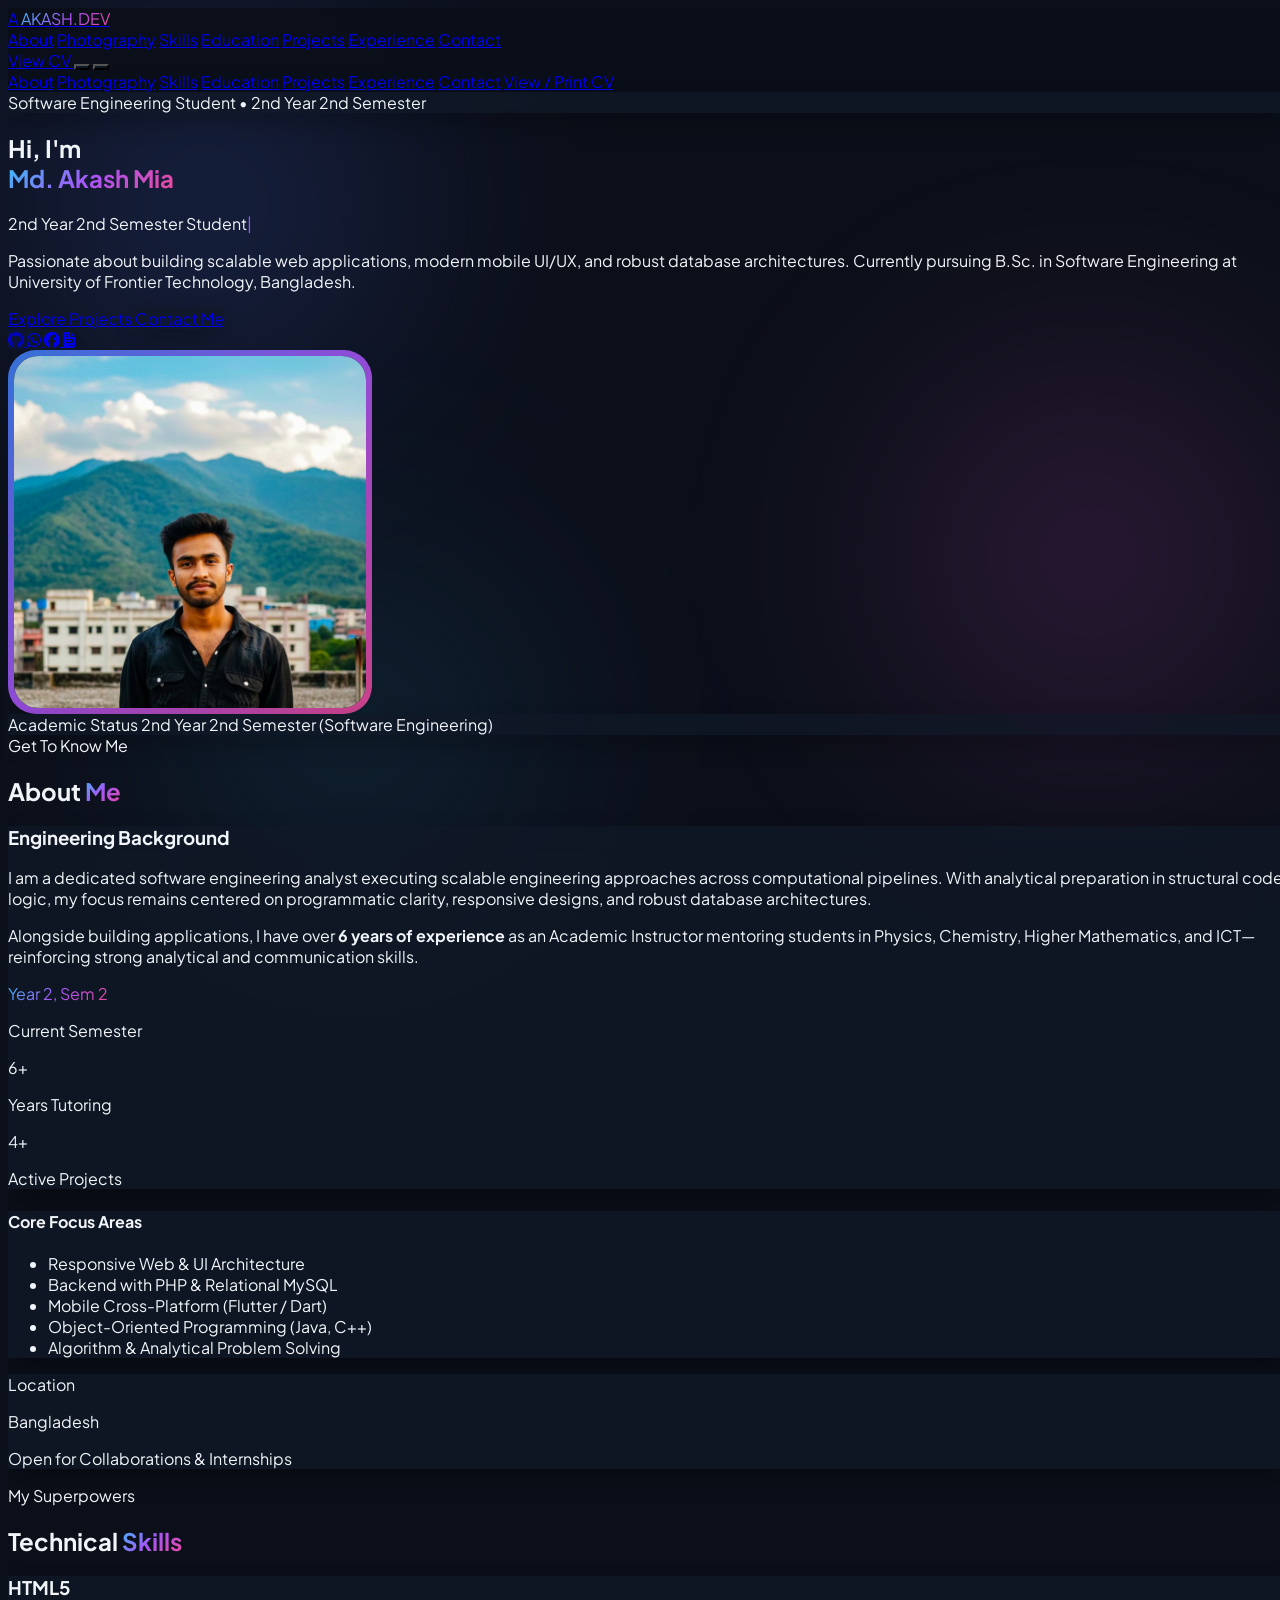
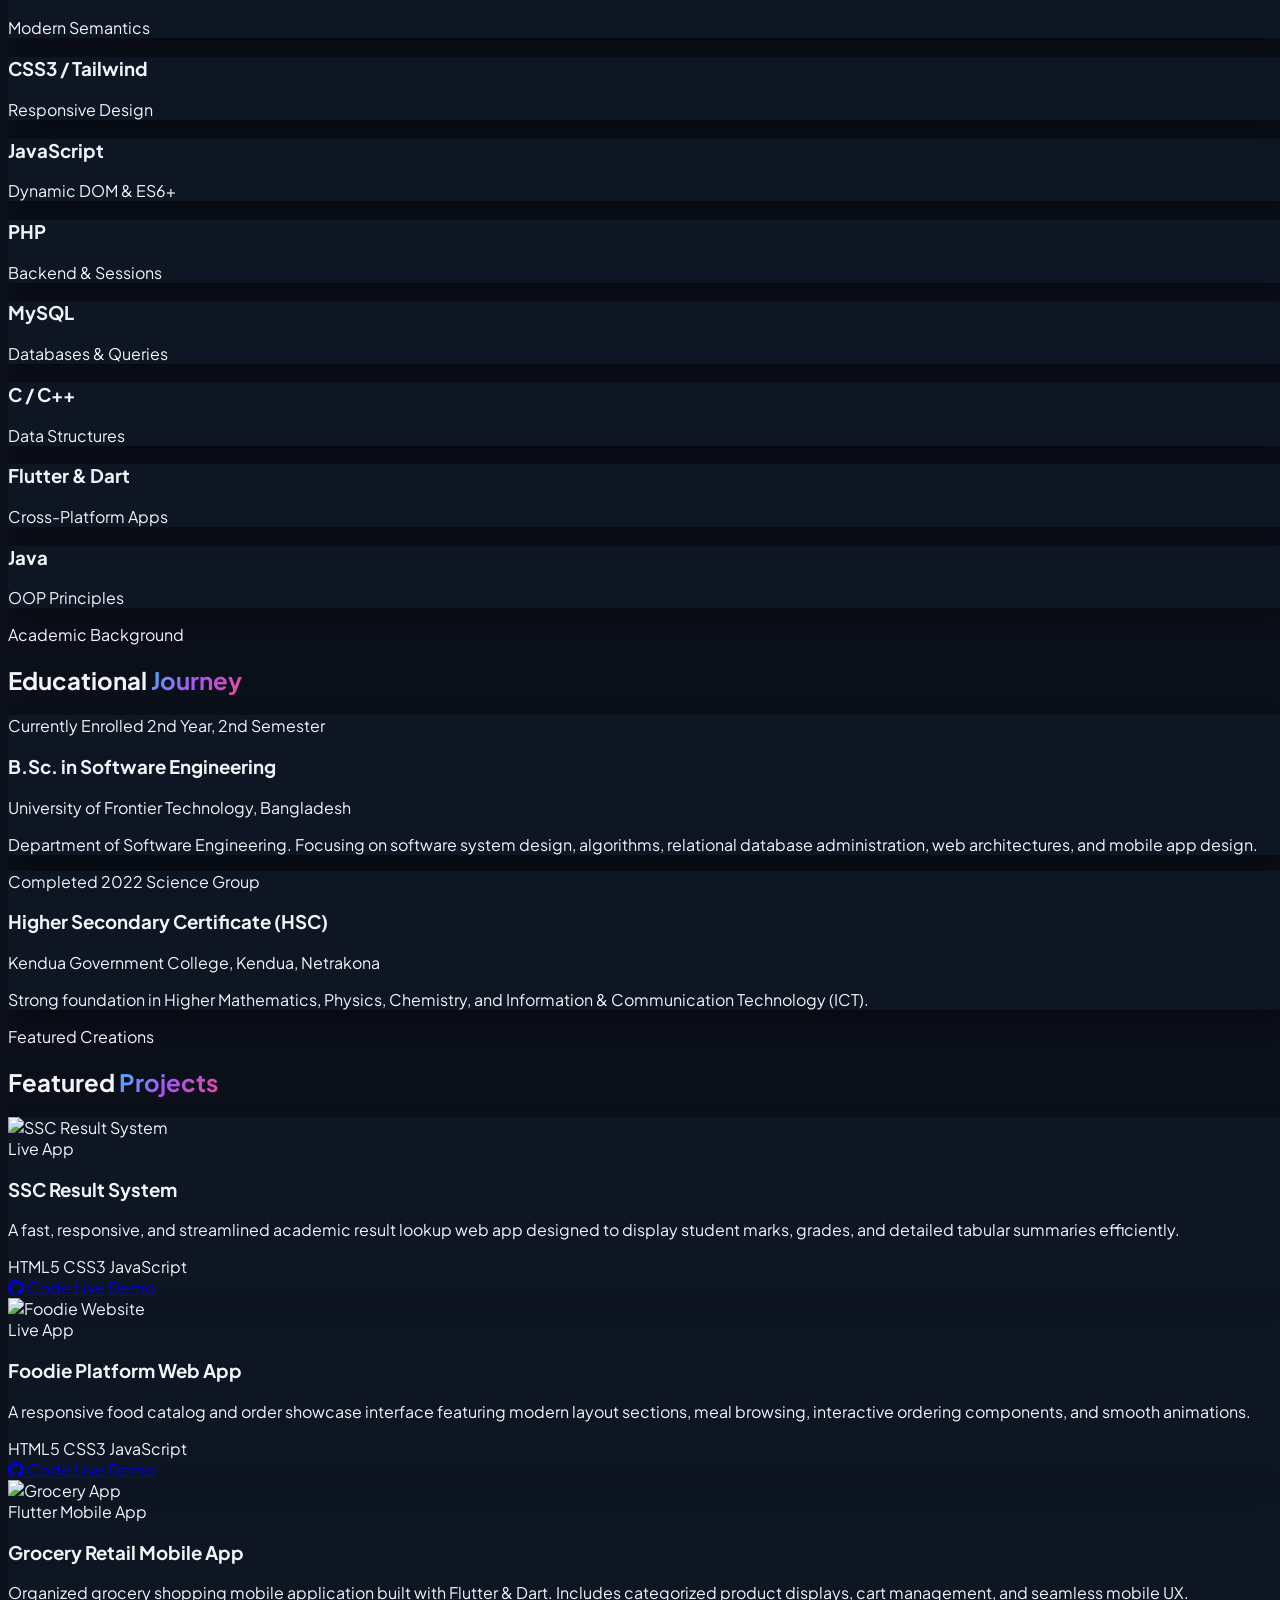
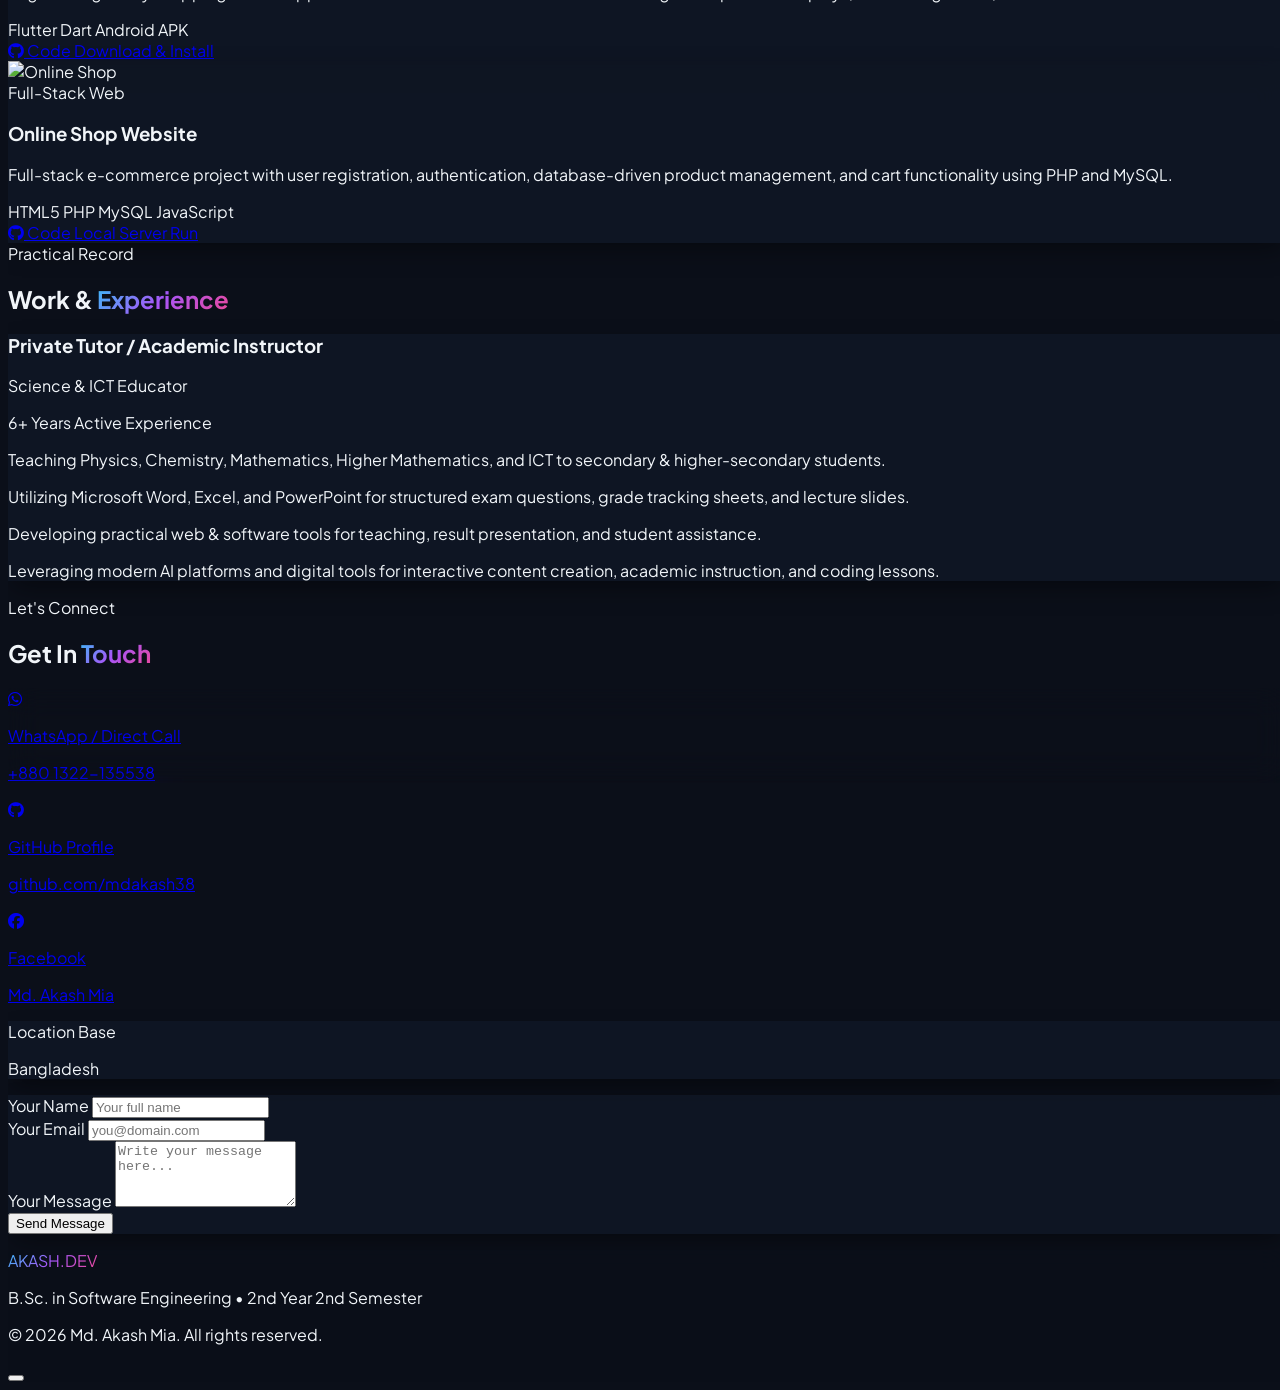
==== commit 4257699c: "Fix blank white screen issue on homepage" ====
--- a/index.html
+++ b/index.html
@@ -93,6 +93,7 @@
         <!-- Mobile Menu Dropdown -->
         <div id="mobile-menu" class="hidden lg:hidden glass-nav border-t border-slate-200 dark:border-white/10 px-5 py-4 space-y-2.5 shadow-xl">
             <a href="#about" class="block py-2 px-3 rounded-lg font-semibold text-slate-700 dark:text-slate-300 hover:bg-blue-500/10 hover:text-blue-600 dark:hover:text-white">About</a>
+            <a href="gallery.html" class="block py-2 px-3 rounded-lg font-semibold text-slate-700 dark:text-slate-300 hover:bg-blue-500/10 hover:text-blue-600 dark:hover:text-white">Photography</a>
             <a href="#skills" class="block py-2 px-3 rounded-lg font-semibold text-slate-700 dark:text-slate-300 hover:bg-blue-500/10 hover:text-blue-600 dark:hover:text-white">Skills</a>
             <a href="#education" class="block py-2 px-3 rounded-lg font-semibold text-slate-700 dark:text-slate-300 hover:bg-blue-500/10 hover:text-blue-600 dark:hover:text-white">Education</a>
             <a href="#projects" class="block py-2 px-3 rounded-lg font-semibold text-slate-700 dark:text-slate-300 hover:bg-blue-500/10 hover:text-blue-600 dark:hover:text-white">Projects</a>
@@ -152,8 +153,8 @@
                 </div>
             </div>
 
-            <!-- Square Picture Box with Breathing Glow (Optimized for Mobile) -->
-            <div class="lg:col-span-5 flex flex-col items-center justify-center order-1 lg:order-2" data-aos="zoom-in" data-aos-delay="200">
+            <!-- Square Picture Box with Breathing Glow -->
+            <div class="lg:col-span-5 flex flex-col items-center justify-center order-1 lg:order-2 lg:-mt-10" data-aos="zoom-in" data-aos-delay="200">
                 <div class="square-glow-wrapper">
                     <div class="square-photo-frame">
                         <img src="akash.jpg" alt="Md. Akash Mia" class="square-photo-img">
@@ -217,11 +218,11 @@
                         <i data-lucide="zap" class="w-5 h-5 text-amber-500"></i> Core Focus Areas
                     </h4>
                     <ul class="space-y-2.5 sm:space-y-3 text-xs sm:text-sm text-slate-600 dark:text-slate-300">
-                        <li class="flex items-center gap-2.5"><span class="w-2 h-2 rounded-full bg-blue-500"></span> Responsive Web &amp; UI Architecture</li>
-                        <li class="flex items-center gap-2.5"><span class="w-2 h-2 rounded-full bg-purple-500"></span> Backend with PHP &amp; Relational MySQL</li>
+                        <li class="flex items-center gap-2.5"><span class="w-2 h-2 rounded-full bg-blue-500"></span> Responsive Web & UI Architecture</li>
+                        <li class="flex items-center gap-2.5"><span class="w-2 h-2 rounded-full bg-purple-500"></span> Backend with PHP & Relational MySQL</li>
                         <li class="flex items-center gap-2.5"><span class="w-2 h-2 rounded-full bg-pink-500"></span> Mobile Cross-Platform (Flutter / Dart)</li>
                         <li class="flex items-center gap-2.5"><span class="w-2 h-2 rounded-full bg-emerald-500"></span> Object-Oriented Programming (Java, C++)</li>
-                        <li class="flex items-center gap-2.5"><span class="w-2 h-2 rounded-full bg-cyan-500"></span> Algorithm &amp; Analytical Problem Solving</li>
+                        <li class="flex items-center gap-2.5"><span class="w-2 h-2 rounded-full bg-cyan-500"></span> Algorithm & Analytical Problem Solving</li>
                     </ul>
                 </div>
 
@@ -230,7 +231,7 @@
                     <p class="text-lg sm:text-xl font-black text-slate-900 dark:text-white flex items-center justify-center gap-2">
                         <i data-lucide="map-pin" class="w-5 h-5 text-pink-500"></i> Bangladesh
                     </p>
-                    <p class="text-xs text-slate-500 dark:text-slate-400">Open for Collaborations &amp; Internships</p>
+                    <p class="text-xs text-slate-500 dark:text-slate-400">Open for Collaborations & Internships</p>
                 </div>
             </div>
         </div>
@@ -270,7 +271,7 @@
                         <i class="devicon-javascript-plain"></i>
                     </div>
                     <h3 class="font-bold text-slate-900 dark:text-white text-sm sm:text-base">JavaScript</h3>
-                    <p class="text-[11px] sm:text-xs text-slate-500 dark:text-slate-400 mt-0.5">Dynamic DOM &amp; ES6+</p>
+                    <p class="text-[11px] sm:text-xs text-slate-500 dark:text-slate-400 mt-0.5">Dynamic DOM & ES6+</p>
                 </div>
 
                 <!-- PHP -->
@@ -279,7 +280,7 @@
                         <i class="devicon-php-plain"></i>
                     </div>
                     <h3 class="font-bold text-slate-900 dark:text-white text-sm sm:text-base">PHP</h3>
-                    <p class="text-[11px] sm:text-xs text-slate-500 dark:text-slate-400 mt-0.5">Backend &amp; Sessions</p>
+                    <p class="text-[11px] sm:text-xs text-slate-500 dark:text-slate-400 mt-0.5">Backend & Sessions</p>
                 </div>
 
                 <!-- MySQL -->
@@ -288,7 +289,7 @@
                         <i class="devicon-mysql-plain"></i>
                     </div>
                     <h3 class="font-bold text-slate-900 dark:text-white text-sm sm:text-base">MySQL</h3>
-                    <p class="text-[11px] sm:text-xs text-slate-500 dark:text-slate-400 mt-0.5">Databases &amp; Queries</p>
+                    <p class="text-[11px] sm:text-xs text-slate-500 dark:text-slate-400 mt-0.5">Databases & Queries</p>
                 </div>
 
                 <!-- C / C++ -->
@@ -305,7 +306,7 @@
                     <div class="w-12 h-12 sm:w-16 sm:h-16 mx-auto rounded-2xl bg-cyan-400/10 flex items-center justify-center text-cyan-500 text-2xl sm:text-3xl mb-2 sm:mb-3 group-hover:scale-110 transition-transform">
                         <i class="devicon-flutter-plain"></i>
                     </div>
-                    <h3 class="font-bold text-slate-900 dark:text-white text-sm sm:text-base">Flutter &amp; Dart</h3>
+                    <h3 class="font-bold text-slate-900 dark:text-white text-sm sm:text-base">Flutter & Dart</h3>
                     <p class="text-[11px] sm:text-xs text-slate-500 dark:text-slate-400 mt-0.5">Cross-Platform Apps</p>
                 </div>
 
@@ -361,7 +362,7 @@
                     <h3 class="text-xl sm:text-2xl font-black text-slate-900 dark:text-white">Higher Secondary Certificate (HSC)</h3>
                     <p class="text-sm sm:text-base font-semibold text-pink-600 dark:text-pink-400 mt-1">Kendua Government College, Kendua, Netrakona</p>
                     <p class="text-xs sm:text-sm text-slate-600 dark:text-slate-400 mt-2.5 sm:mt-3 leading-relaxed">
-                        Strong foundation in Higher Mathematics, Physics, Chemistry, and Information &amp; Communication Technology (ICT).
+                        Strong foundation in Higher Mathematics, Physics, Chemistry, and Information & Communication Technology (ICT).
                     </p>
                 </div>
             </div>
@@ -451,7 +452,7 @@
                     <div class="p-5 sm:p-7 flex flex-col flex-grow space-y-3 sm:space-y-4">
                         <h3 class="text-xl sm:text-2xl font-black text-slate-900 dark:text-white group-hover:text-emerald-500 transition-colors">Grocery Retail Mobile App</h3>
                         <p class="text-xs sm:text-sm text-slate-600 dark:text-slate-300 flex-grow leading-relaxed">
-                            Organized grocery shopping mobile application built with Flutter &amp; Dart. Includes categorized product displays, cart management, and seamless mobile UX.
+                            Organized grocery shopping mobile application built with Flutter & Dart. Includes categorized product displays, cart management, and seamless mobile UX.
                         </p>
                         <div class="flex flex-wrap gap-2">
                             <span class="text-xs font-semibold px-2.5 py-1 rounded-lg bg-slate-200/70 dark:bg-white/10 text-slate-800 dark:text-slate-200">Flutter</span>
@@ -463,7 +464,7 @@
                                 <i class="fab fa-github text-sm"></i> Code
                             </a>
                             <a href="downloads/grocery-app.apk" download="grocery-app.apk" class="w-full sm:flex-1 text-center py-2.5 sm:py-3 rounded-xl bg-gradient-to-r from-emerald-600 to-teal-500 text-white text-xs font-bold shadow-md shadow-emerald-500/20 hover:opacity-95 transition-all flex items-center justify-center gap-2">
-                                <i data-lucide="download" class="w-4 h-4"></i> Download &amp; Install
+                                <i data-lucide="download" class="w-4 h-4"></i> Download & Install
                             </a>
                         </div>
                     </div>
@@ -508,7 +509,7 @@
     <section id="experience" class="py-16 sm:py-24 px-4 sm:px-6 max-w-7xl mx-auto">
         <div class="text-center max-w-2xl mx-auto mb-12 sm:mb-16" data-aos="fade-up">
             <span class="text-xs font-bold uppercase tracking-wider text-emerald-600 dark:text-emerald-400">Practical Record</span>
-            <h2 class="text-3xl sm:text-5xl font-black tracking-tight mt-2 text-slate-900 dark:text-white">Work &amp; <span class="text-gradient">Experience</span></h2>
+            <h2 class="text-3xl sm:text-5xl font-black tracking-tight mt-2 text-slate-900 dark:text-white">Work & <span class="text-gradient">Experience</span></h2>
             <div class="h-1.5 w-16 sm:w-20 bg-gradient-to-r from-blue-500 to-purple-500 rounded-full mx-auto mt-3 sm:mt-4"></div>
         </div>
 
@@ -516,7 +517,7 @@
             <div class="flex flex-wrap items-center justify-between gap-3 sm:gap-4 border-b border-slate-200 dark:border-white/10 pb-5 sm:pb-6 mb-5 sm:mb-6">
                 <div>
                     <h3 class="text-xl sm:text-3xl font-black text-slate-900 dark:text-white">Private Tutor / Academic Instructor</h3>
-                    <p class="text-sm sm:text-base text-emerald-600 dark:text-emerald-400 font-semibold mt-1">Science &amp; ICT Educator</p>
+                    <p class="text-sm sm:text-base text-emerald-600 dark:text-emerald-400 font-semibold mt-1">Science & ICT Educator</p>
                 </div>
                 <span class="px-4 py-1.5 sm:px-5 sm:py-2 rounded-2xl bg-emerald-500/10 dark:bg-emerald-500/20 text-emerald-600 dark:text-emerald-300 border border-emerald-500/30 text-xs sm:text-sm font-black">
                     6+ Years Active Experience
@@ -526,7 +527,7 @@
             <div class="grid grid-cols-1 md:grid-cols-2 gap-4 sm:gap-6 text-slate-600 dark:text-slate-300 text-xs sm:text-sm">
                 <div class="flex items-start gap-3">
                     <span class="p-1.5 sm:p-2 rounded-xl bg-blue-500/10 text-blue-500 mt-0.5"><i data-lucide="check-circle" class="w-4 h-4"></i></span>
-                    <p>Teaching Physics, Chemistry, Mathematics, Higher Mathematics, and ICT to secondary &amp; higher-secondary students.</p>
+                    <p>Teaching Physics, Chemistry, Mathematics, Higher Mathematics, and ICT to secondary & higher-secondary students.</p>
                 </div>
                 <div class="flex items-start gap-3">
                     <span class="p-1.5 sm:p-2 rounded-xl bg-purple-500/10 text-purple-500 mt-0.5"><i data-lucide="check-circle" class="w-4 h-4"></i></span>
@@ -534,7 +535,7 @@
                 </div>
                 <div class="flex items-start gap-3">
                     <span class="p-1.5 sm:p-2 rounded-xl bg-pink-500/10 text-pink-500 mt-0.5"><i data-lucide="check-circle" class="w-4 h-4"></i></span>
-                    <p>Developing practical web &amp; software tools for teaching, result presentation, and student assistance.</p>
+                    <p>Developing practical web & software tools for teaching, result presentation, and student assistance.</p>
                 </div>
                 <div class="flex items-start gap-3">
                     <span class="p-1.5 sm:p-2 rounded-xl bg-emerald-500/10 text-emerald-400 mt-0.5"><i data-lucide="check-circle" class="w-4 h-4"></i></span>
@@ -638,7 +639,7 @@
                 <span class="text-gradient font-black text-base sm:text-lg tracking-wider">AKASH.DEV</span>
                 <p class="text-xs text-slate-500 dark:text-slate-400 mt-0.5 sm:mt-1">B.Sc. in Software Engineering • 2nd Year 2nd Semester</p>
             </div>
-            <p class="text-xs text-slate-500 dark:text-slate-400">&copy; 2026 Md. Akash Mia. All rights reserved.</p>
+            <p class="text-xs text-slate-500 dark:text-slate-400">© 2026 Md. Akash Mia. All rights reserved.</p>
         </div>
 
         <button onclick="window.scrollTo({top: 0, behavior: 'smooth'})" class="fixed right-4 bottom-4 sm:right-6 sm:bottom-6 w-10 h-10 sm:w-12 sm:h-12 rounded-2xl bg-gradient-to-tr from-blue-600 to-purple-600 text-white shadow-xl shadow-purple-600/30 hover:scale-110 transition-all flex items-center justify-center z-40 border border-white/20" aria-label="Scroll to top">
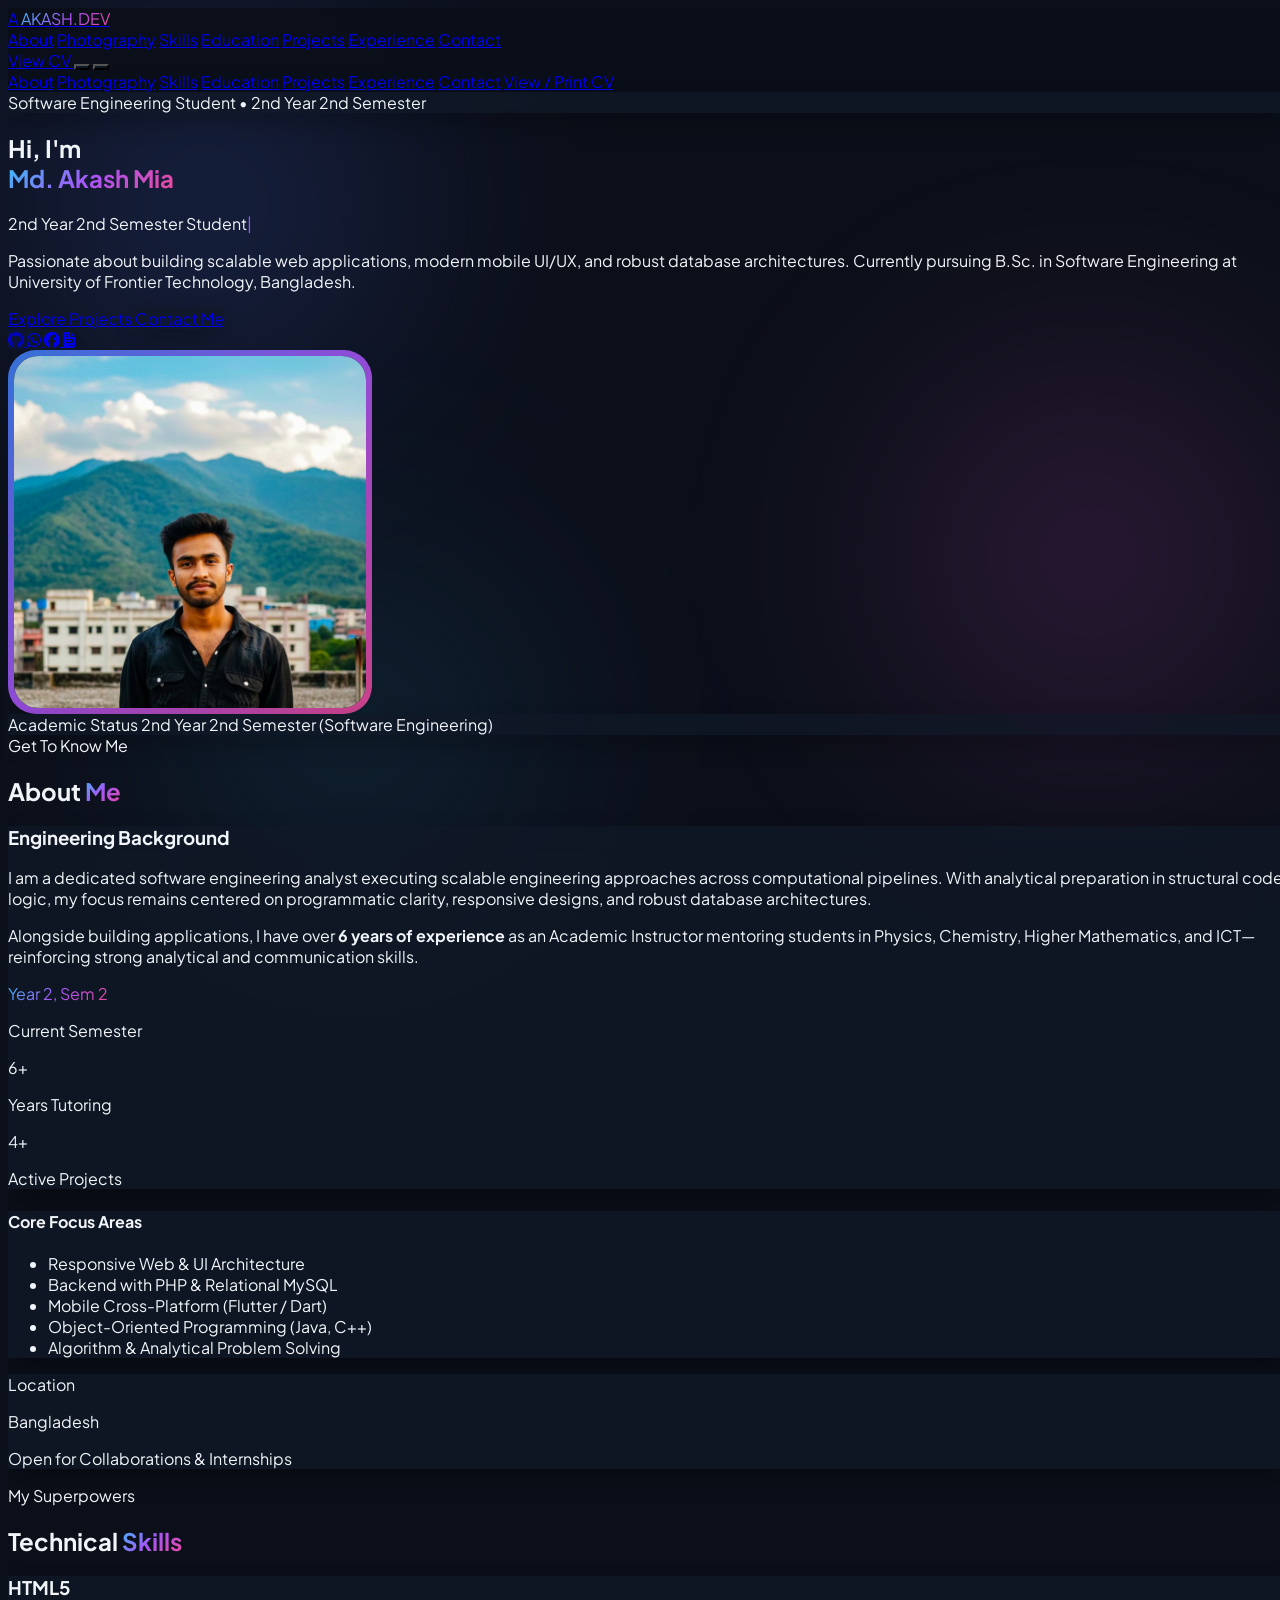
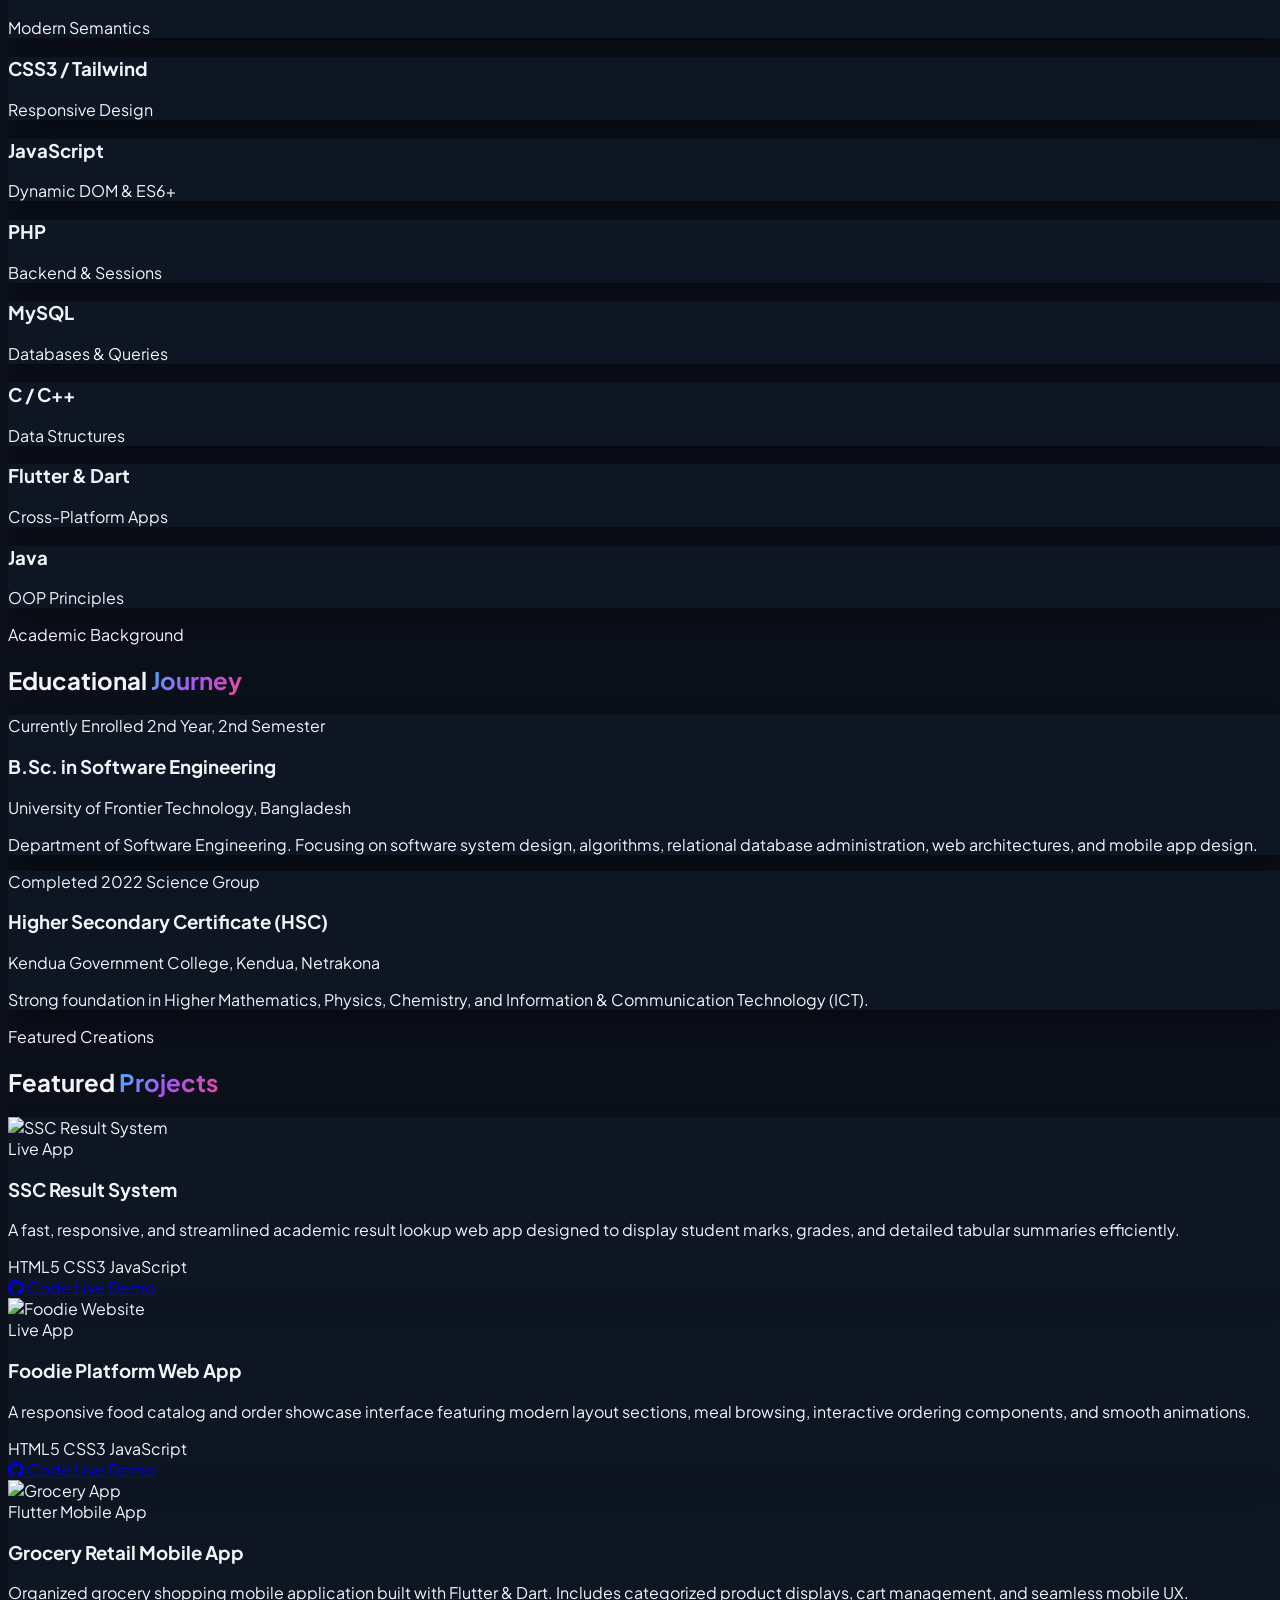
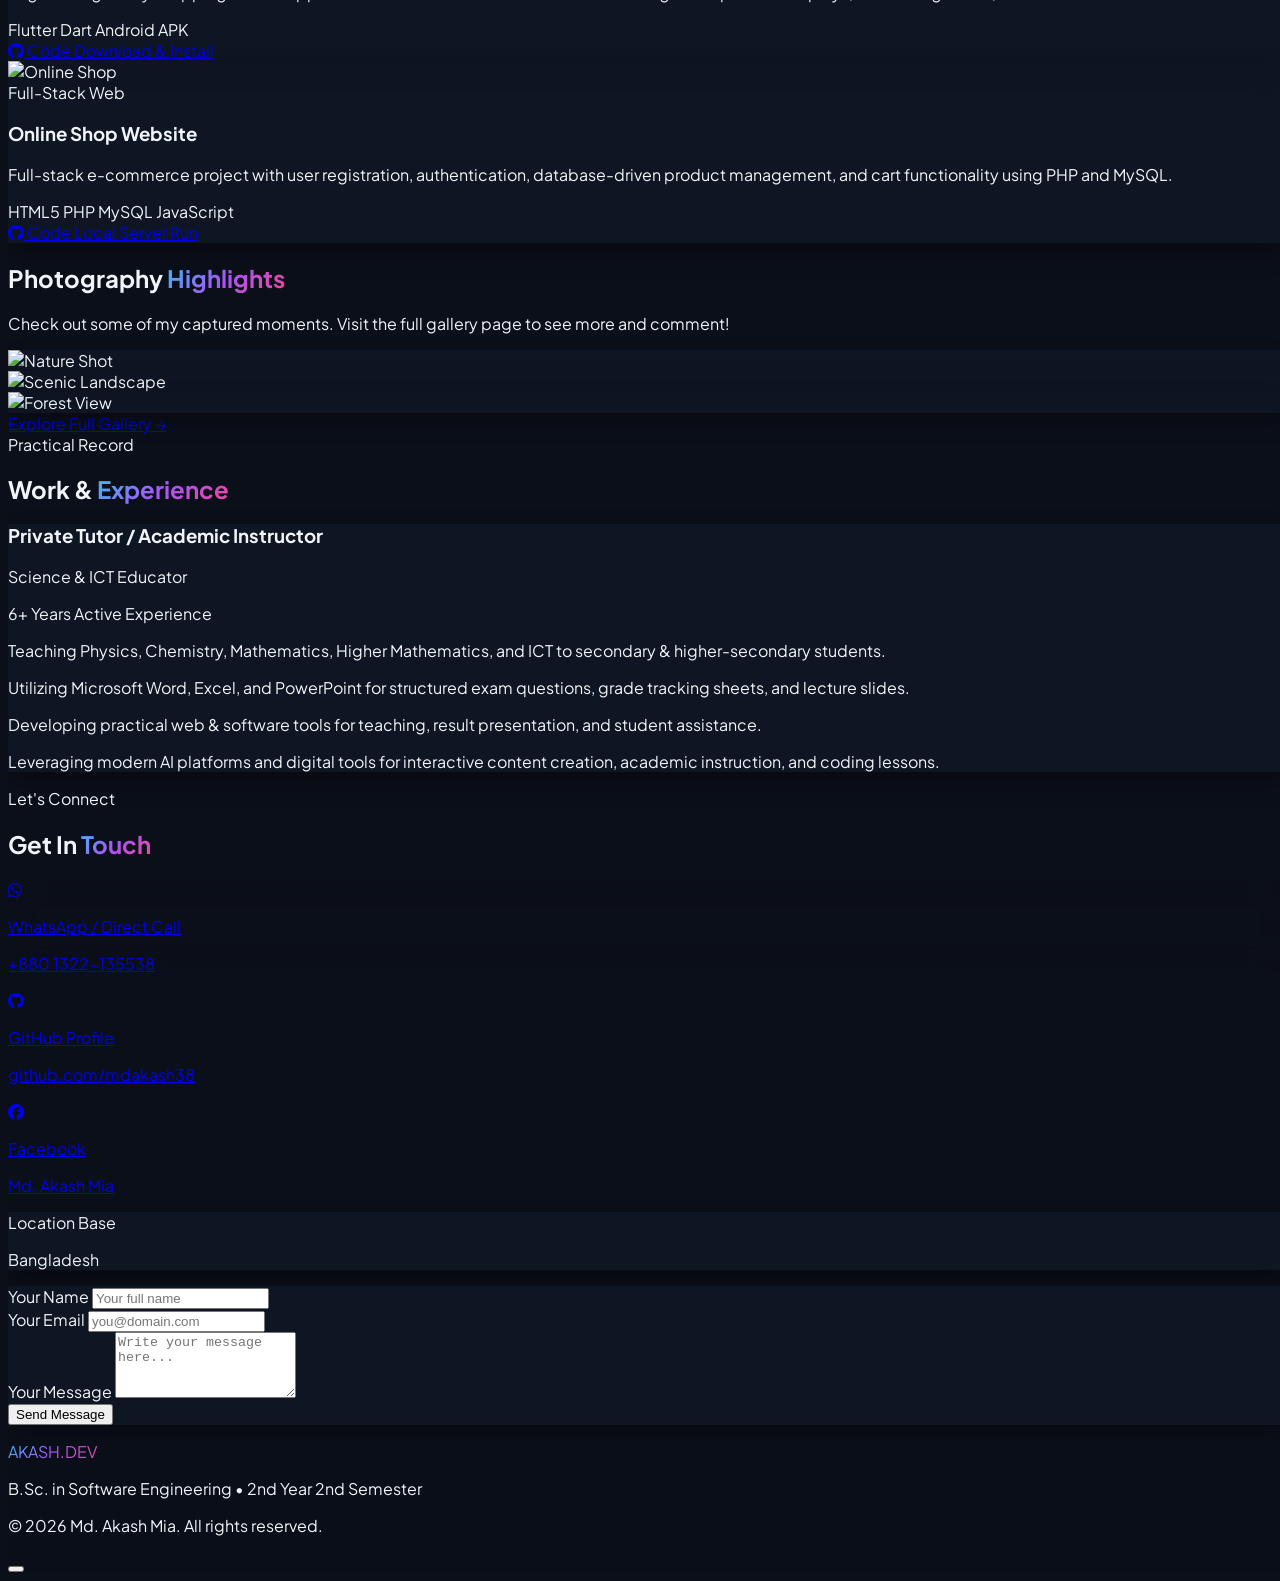
==== commit c68a5acb: "Add photography highlights section to homepage" ====
--- a/index.html
+++ b/index.html
@@ -504,7 +504,41 @@
             </div>
         </div>
     </section>
-
+<!-- Gallery Preview Section on Homepage -->
+<section class="py-16 px-4 max-w-4xl mx-auto text-center">
+    <h2 class="text-3xl font-black mb-4">Photography <span class="text-gradient">Highlights</span></h2>
+    <p class="text-slate-400 text-sm mb-10">Check out some of my captured moments. Visit the full gallery page to see more and comment!</p>
+
+    <!-- 3 Pictures Stacked Vertically with Breathing Glow Effect -->
+    <div class="flex flex-col items-center gap-8">
+        
+        <!-- Picture 1 -->
+        <div class="w-full max-w-md p-3 rounded-3xl glass-card border border-purple-500/30 shadow-[0_0_25px_rgba(168,85,247,0.25)] hover:shadow-[0_0_35px_rgba(168,85,247,0.4)] transition-all animate-pulse">
+            <div class="h-64 rounded-2xl overflow-hidden bg-slate-900">
+                <img src="https://images.unsplash.com/photo-1506744038136-46273834b3fb?q=80&w=600&auto=format&fit=crop" alt="Nature Shot" class="w-full h-full object-cover">
+            </div>
+        </div>
+
+        <!-- Picture 2 -->
+        <div class="w-full max-w-md p-3 rounded-3xl glass-card border border-blue-500/30 shadow-[0_0_25px_rgba(59,130,246,0.25)] hover:shadow-[0_0_35px_rgba(59,130,246,0.4)] transition-all animate-pulse">
+            <div class="h-64 rounded-2xl overflow-hidden bg-slate-900">
+                <img src="https://images.unsplash.com/photo-1470071459604-3b5ec3a7fe05?q=80&w=600&auto=format&fit=crop" alt="Scenic Landscape" class="w-full h-full object-cover">
+            </div>
+        </div>
+
+        <!-- Picture 3 -->
+        <div class="w-full max-w-md p-3 rounded-3xl glass-card border border-pink-500/30 shadow-[0_0_25px_rgba(236,72,153,0.25)] hover:shadow-[0_0_35px_rgba(236,72,153,0.4)] transition-all animate-pulse">
+            <div class="h-64 rounded-2xl overflow-hidden bg-slate-900">
+                <img src="https://images.unsplash.com/photo-1426604966848-d7adac902bff?q=80&w=600&auto=format&fit=crop" alt="Forest View" class="w-full h-full object-cover">
+            </div>
+        </div>
+
+    </div>
+
+    <div class="mt-10">
+        <a href="gallery.html" class="px-8 py-3.5 rounded-xl bg-gradient-to-r from-blue-600 to-purple-600 text-white font-bold text-sm shadow-lg shadow-purple-600/30 hover:scale-105 transition-all">Explore Full Gallery →</a>
+    </div>
+</section>
     <!-- Experience / Tutoring Section -->
     <section id="experience" class="py-16 sm:py-24 px-4 sm:px-6 max-w-7xl mx-auto">
         <div class="text-center max-w-2xl mx-auto mb-12 sm:mb-16" data-aos="fade-up">
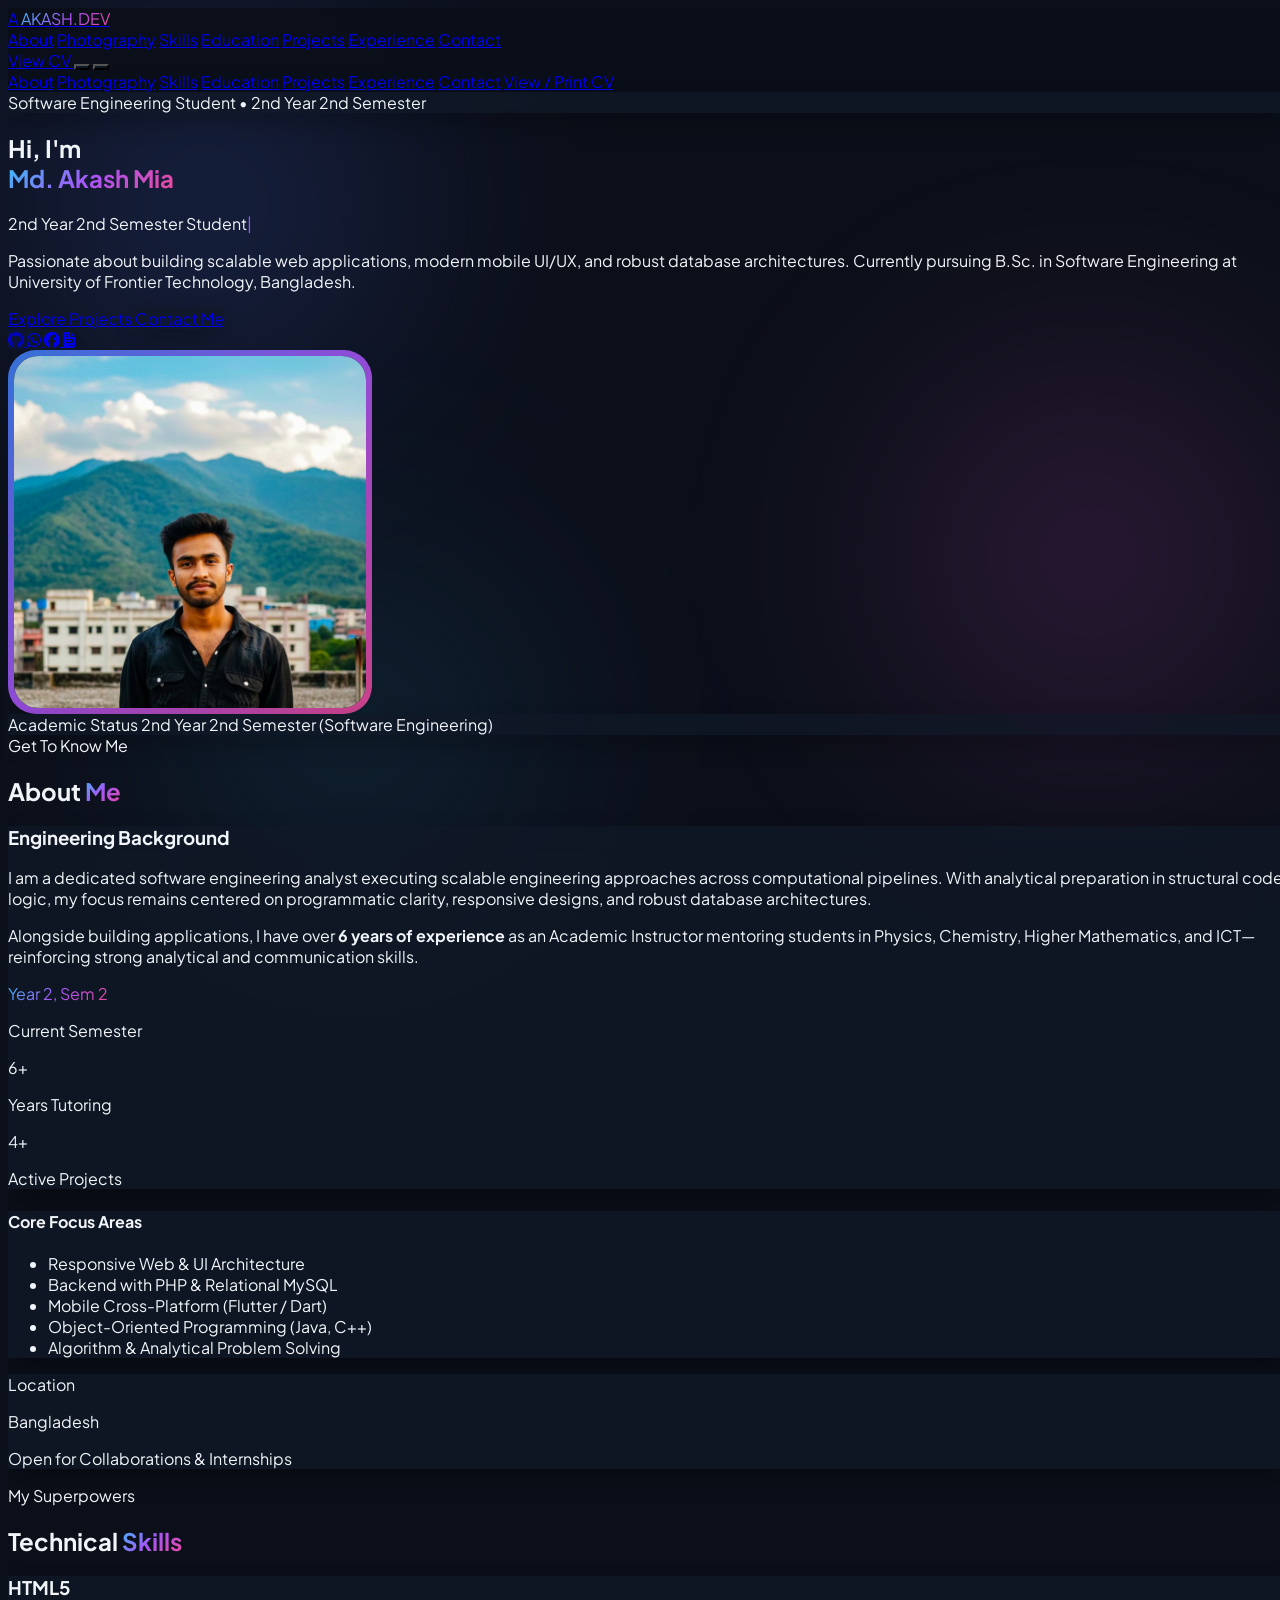
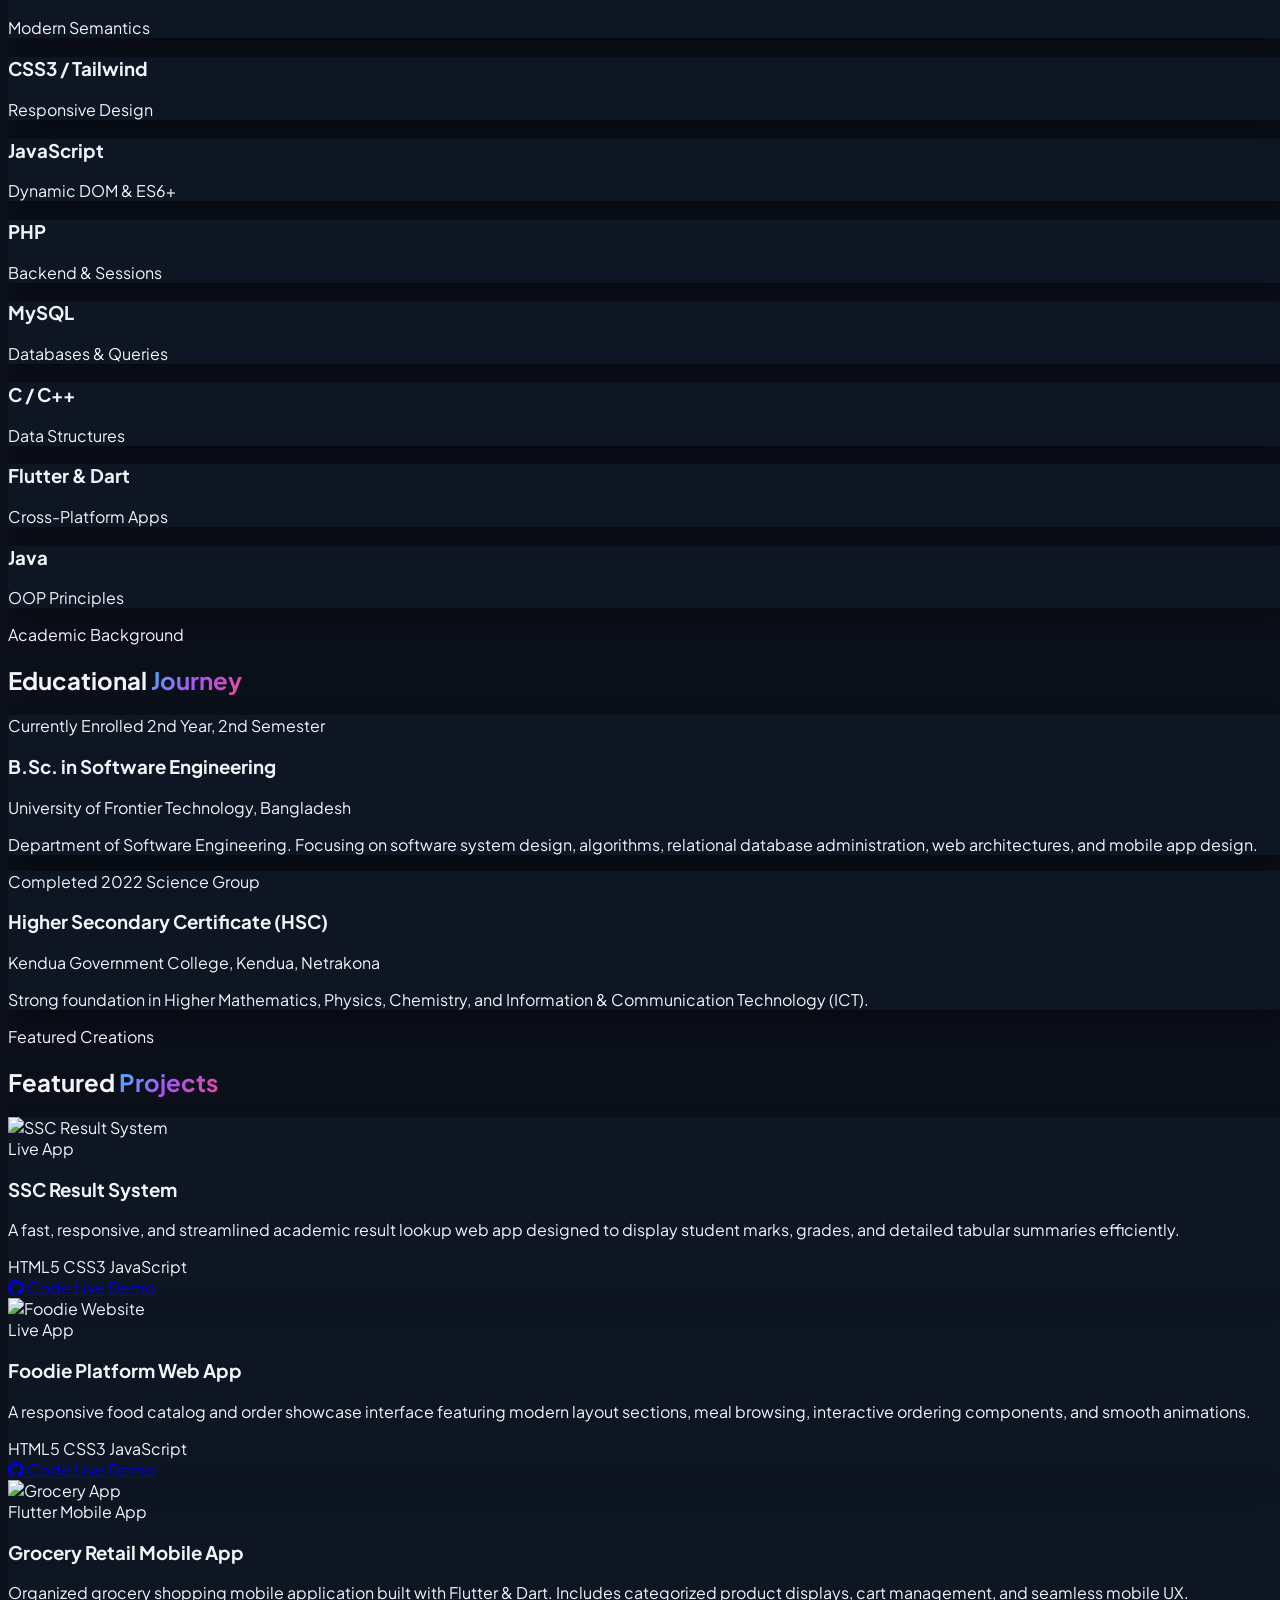
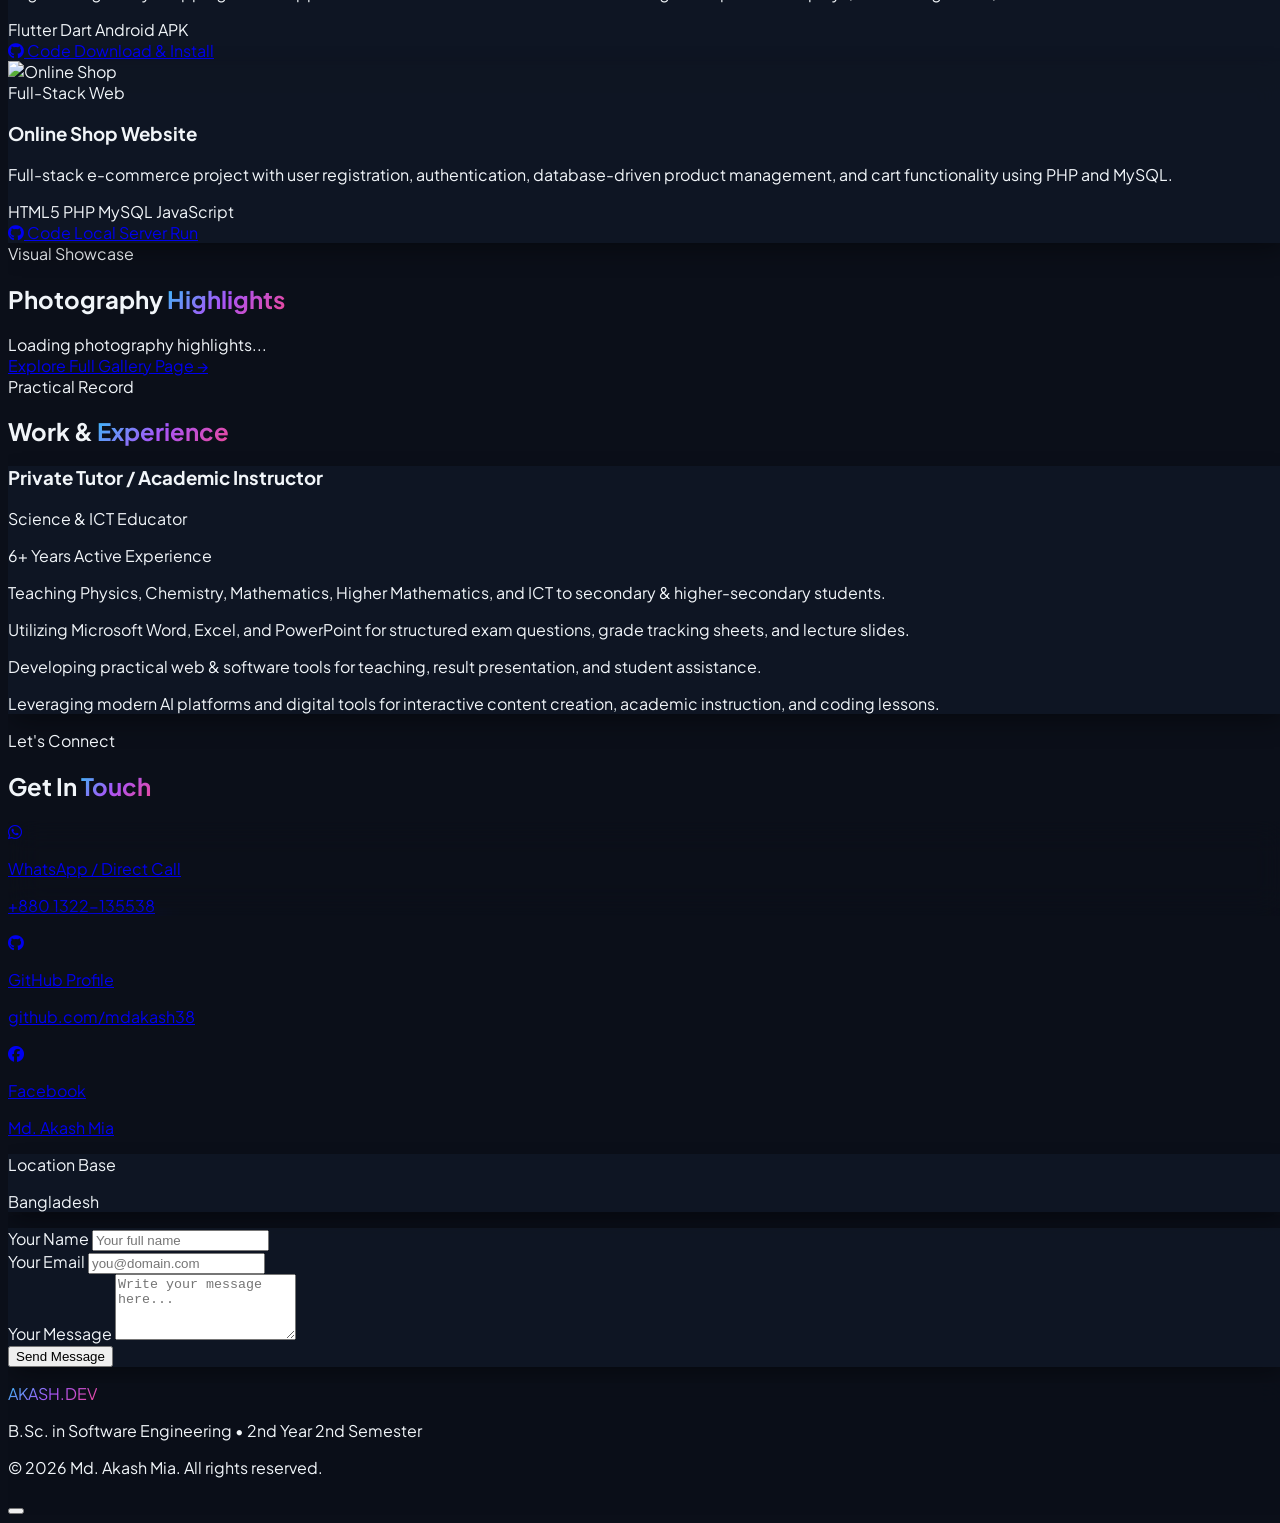
==== commit 35d2e93a: "Replace gallery section with custom wave layout" ====
--- a/index.html
+++ b/index.html
@@ -504,41 +504,88 @@
             </div>
         </div>
     </section>
-<!-- Gallery Preview Section on Homepage -->
-<section class="py-16 px-4 max-w-4xl mx-auto text-center">
-    <h2 class="text-3xl font-black mb-4">Photography <span class="text-gradient">Highlights</span></h2>
-    <p class="text-slate-400 text-sm mb-10">Check out some of my captured moments. Visit the full gallery page to see more and comment!</p>
-
-    <!-- 3 Pictures Stacked Vertically with Breathing Glow Effect -->
-    <div class="flex flex-col items-center gap-8">
-        
-        <!-- Picture 1 -->
-        <div class="w-full max-w-md p-3 rounded-3xl glass-card border border-purple-500/30 shadow-[0_0_25px_rgba(168,85,247,0.25)] hover:shadow-[0_0_35px_rgba(168,85,247,0.4)] transition-all animate-pulse">
-            <div class="h-64 rounded-2xl overflow-hidden bg-slate-900">
-                <img src="https://images.unsplash.com/photo-1506744038136-46273834b3fb?q=80&w=600&auto=format&fit=crop" alt="Nature Shot" class="w-full h-full object-cover">
-            </div>
-        </div>
-
-        <!-- Picture 2 -->
-        <div class="w-full max-w-md p-3 rounded-3xl glass-card border border-blue-500/30 shadow-[0_0_25px_rgba(59,130,246,0.25)] hover:shadow-[0_0_35px_rgba(59,130,246,0.4)] transition-all animate-pulse">
-            <div class="h-64 rounded-2xl overflow-hidden bg-slate-900">
-                <img src="https://images.unsplash.com/photo-1470071459604-3b5ec3a7fe05?q=80&w=600&auto=format&fit=crop" alt="Scenic Landscape" class="w-full h-full object-cover">
-            </div>
-        </div>
-
-        <!-- Picture 3 -->
-        <div class="w-full max-w-md p-3 rounded-3xl glass-card border border-pink-500/30 shadow-[0_0_25px_rgba(236,72,153,0.25)] hover:shadow-[0_0_35px_rgba(236,72,153,0.4)] transition-all animate-pulse">
-            <div class="h-64 rounded-2xl overflow-hidden bg-slate-900">
-                <img src="https://images.unsplash.com/photo-1426604966848-d7adac902bff?q=80&w=600&auto=format&fit=crop" alt="Forest View" class="w-full h-full object-cover">
-            </div>
-        </div>
-
+<!-- Custom Wave Layout Gallery Highlights Section on Homepage -->
+<section class="py-20 px-4 max-w-5xl mx-auto text-center relative overflow-hidden">
+    <div class="text-center max-w-2xl mx-auto mb-16">
+        <span class="text-xs font-bold uppercase tracking-wider text-purple-400">Visual Showcase</span>
+        <h2 class="text-3xl sm:text-5xl font-black tracking-tight mt-2 text-white">Photography <span class="text-gradient">Highlights</span></h2>
+        <div class="h-1.5 w-20 bg-gradient-to-r from-blue-500 to-purple-500 rounded-full mx-auto mt-4"></div>
     </div>
 
-    <div class="mt-10">
-        <a href="gallery.html" class="px-8 py-3.5 rounded-xl bg-gradient-to-r from-blue-600 to-purple-600 text-white font-bold text-sm shadow-lg shadow-purple-600/30 hover:scale-105 transition-all">Explore Full Gallery →</a>
+    <!-- 3 Cards Container with Wave Layout (Pic-1 & Pic-3 Up, Pic-2 Down) -->
+    <div id="home-gallery-preview" class="grid grid-cols-1 md:grid-cols-3 gap-6 items-start mb-24 px-4">
+        <!-- JavaScript দিয়ে ফায়ারবেস থেকে ডায়নামিক ছবি এখানে লোড হবে -->
+        <div class="col-span-full text-slate-400 text-sm py-10">Loading photography highlights...</div>
+    </div>
+
+    <div class="mt-8">
+        <a href="gallery.html" class="px-8 py-4 rounded-2xl bg-gradient-to-r from-blue-600 via-indigo-600 to-purple-600 text-white font-black text-sm shadow-xl shadow-purple-600/30 hover:scale-105 transition-all inline-flex items-center gap-2">
+            Explore Full Gallery Page →
+        </a>
     </div>
 </section>
+
+<!-- Firebase SDK & Wave Layout Script -->
+<script type="module">
+    import { initializeApp } from "https://www.gstatic.com/firebasejs/10.7.1/firebase-app.js";
+    import { getFirestore, collection, getDocs } from "https://www.gstatic.com/firebasejs/10.7.1/firebase-firestore.js";
+
+    const firebaseConfig = {
+        apiKey: "AIzaSyCiK7_M2BlRYaU_Jp0uo0E4pVYHj_uJk_A",
+        authDomain: "protfolio-3a2d9.firebaseapp.com",
+        projectId: "protfolio-3a2d9",
+        storageBucket: "protfolio-3a2d9.firebasestorage.app",
+        messagingSenderId: "927373572364",
+        appId: "1:927373572364:web:3a6a0acc7167459c04b129",
+        measurementId: "G-N4C43EJB57"
+    };
+
+    const app = initializeApp(firebaseConfig);
+    const db = getFirestore(app);
+
+    document.addEventListener('DOMContentLoaded', async () => {
+        const previewContainer = document.getElementById('home-gallery-preview');
+        if (!previewContainer) return;
+
+        try {
+            const querySnapshot = await getDocs(collection(db, "photos"));
+            let photos = [];
+            querySnapshot.forEach((docSnap) => {
+                photos.push({ id: docSnap.id, ...docSnap.data() });
+            });
+
+            photos.sort((a, b) => b.createdAt - a.createdAt);
+
+            if (photos.length === 0) {
+                previewContainer.innerHTML = `<p class="col-span-full text-slate-400 text-sm py-8">No photos uploaded yet. Visit gallery to upload!</p>`;
+                return;
+            }
+
+            const topPhotos = photos.slice(0, 3);
+            previewContainer.innerHTML = '';
+
+            topPhotos.forEach((p, index) => {
+                // Wave layout classes: index 0 (Pic-1) normal, index 1 (Pic-2) pushed down (mt-12 md:mt-16), index 2 (Pic-3) normal
+                let positionClass = index === 1 ? 'md:mt-16' : '';
+                let glowColor = index === 0 ? 'border-purple-500/40 shadow-[0_0_30px_rgba(168,85,247,0.3)]' : (index === 1 ? 'border-blue-500/40 shadow-[0_0_30px_rgba(59,130,246,0.3)]' : 'border-pink-500/40 shadow-[0_0_30px_rgba(236,72,153,0.3)]');
+                let badgeColor = index === 0 ? 'text-purple-300' : (index === 1 ? 'text-blue-300' : 'text-pink-300');
+
+                previewContainer.innerHTML += `
+                    <div class="w-full p-3 rounded-3xl glass-card border ${glowColor} bg-slate-900/95 transform hover:-translate-y-2 transition-all duration-300 ${positionClass}">
+                        <div class="h-64 sm:h-72 rounded-2xl overflow-hidden relative">
+                            <img src="${p.image}" class="w-full h-full object-cover">
+                            <div class="absolute bottom-3 left-3 px-3 py-1 rounded-full bg-black/60 backdrop-blur-md text-xs font-bold ${badgeColor}">
+                                📍 ${p.place || 'Captured Moment'}
+                            </div>
+                        </div>
+                    </div>
+                `;
+            });
+        } catch (error) {
+            previewContainer.innerHTML = `<p class="col-span-full text-slate-400 text-sm py-8">Could not load preview highlights.</p>`;
+        }
+    });
+</script>
     <!-- Experience / Tutoring Section -->
     <section id="experience" class="py-16 sm:py-24 px-4 sm:px-6 max-w-7xl mx-auto">
         <div class="text-center max-w-2xl mx-auto mb-12 sm:mb-16" data-aos="fade-up">
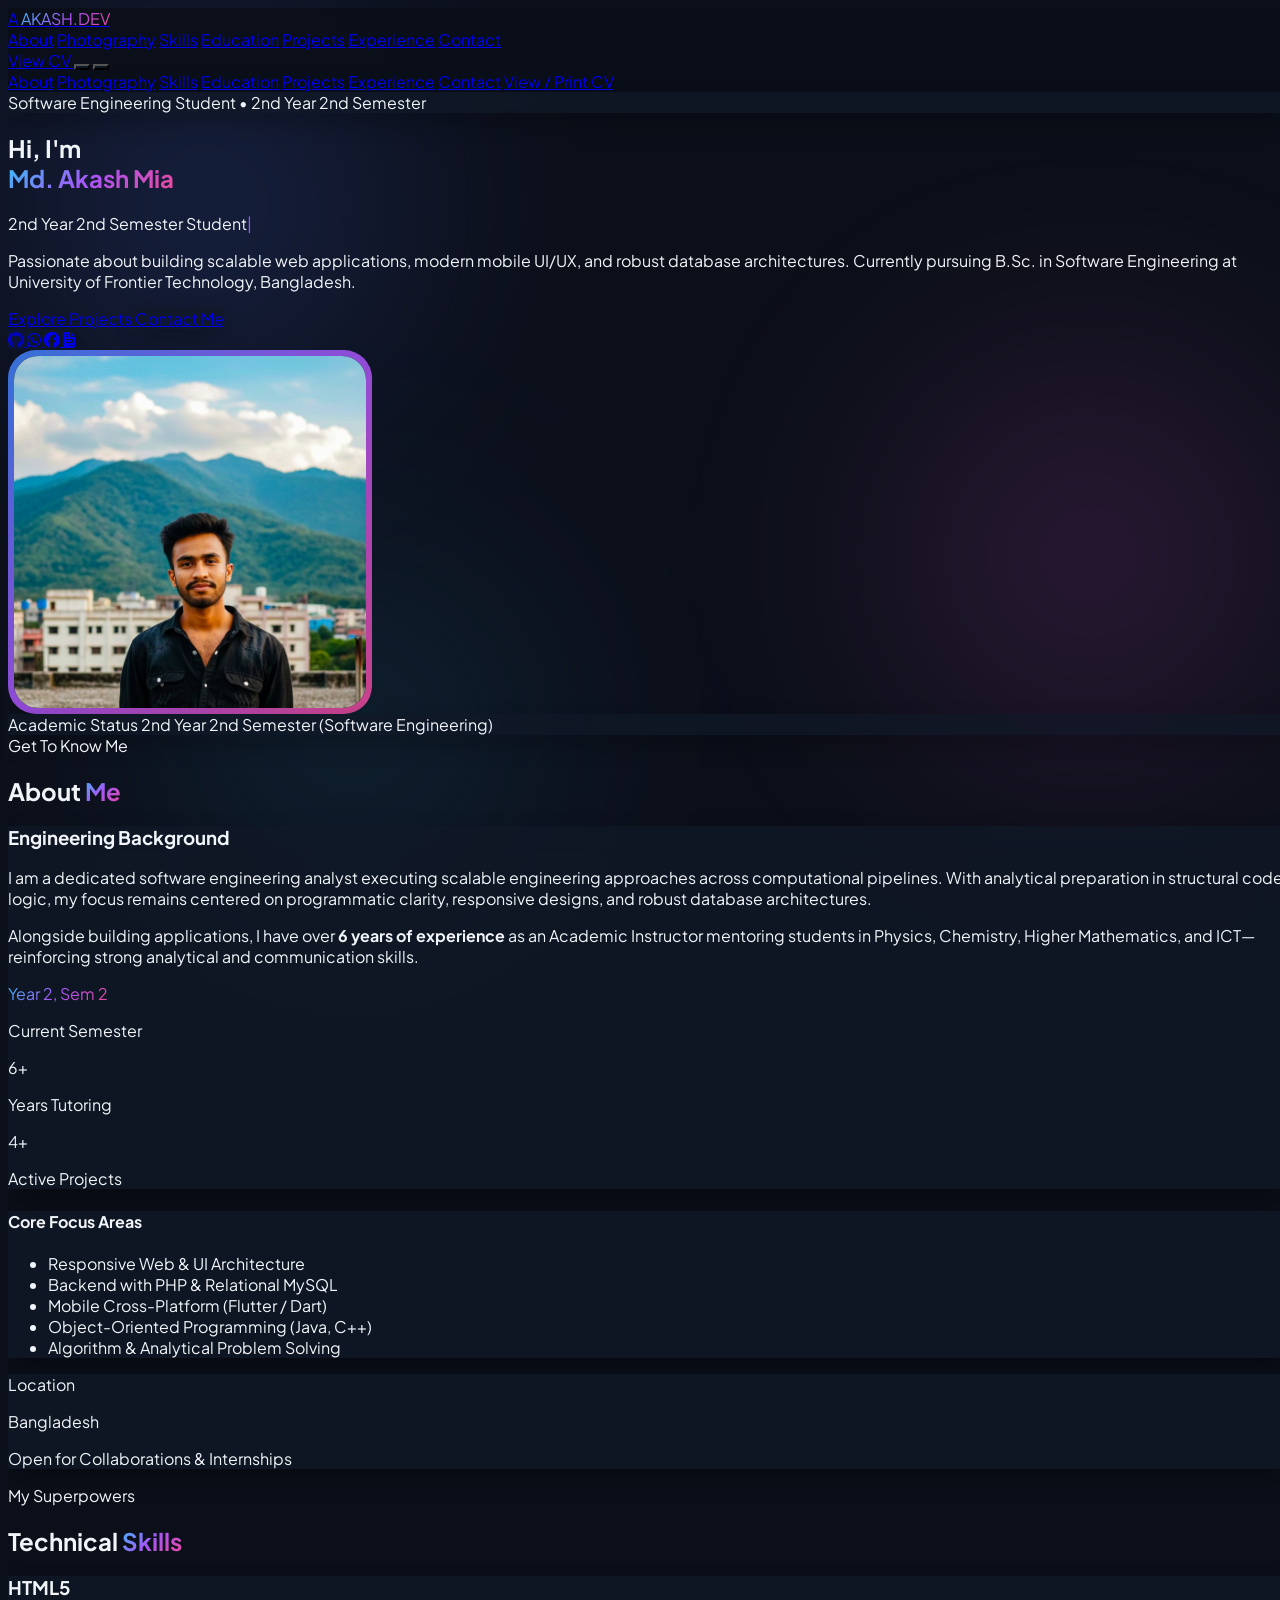
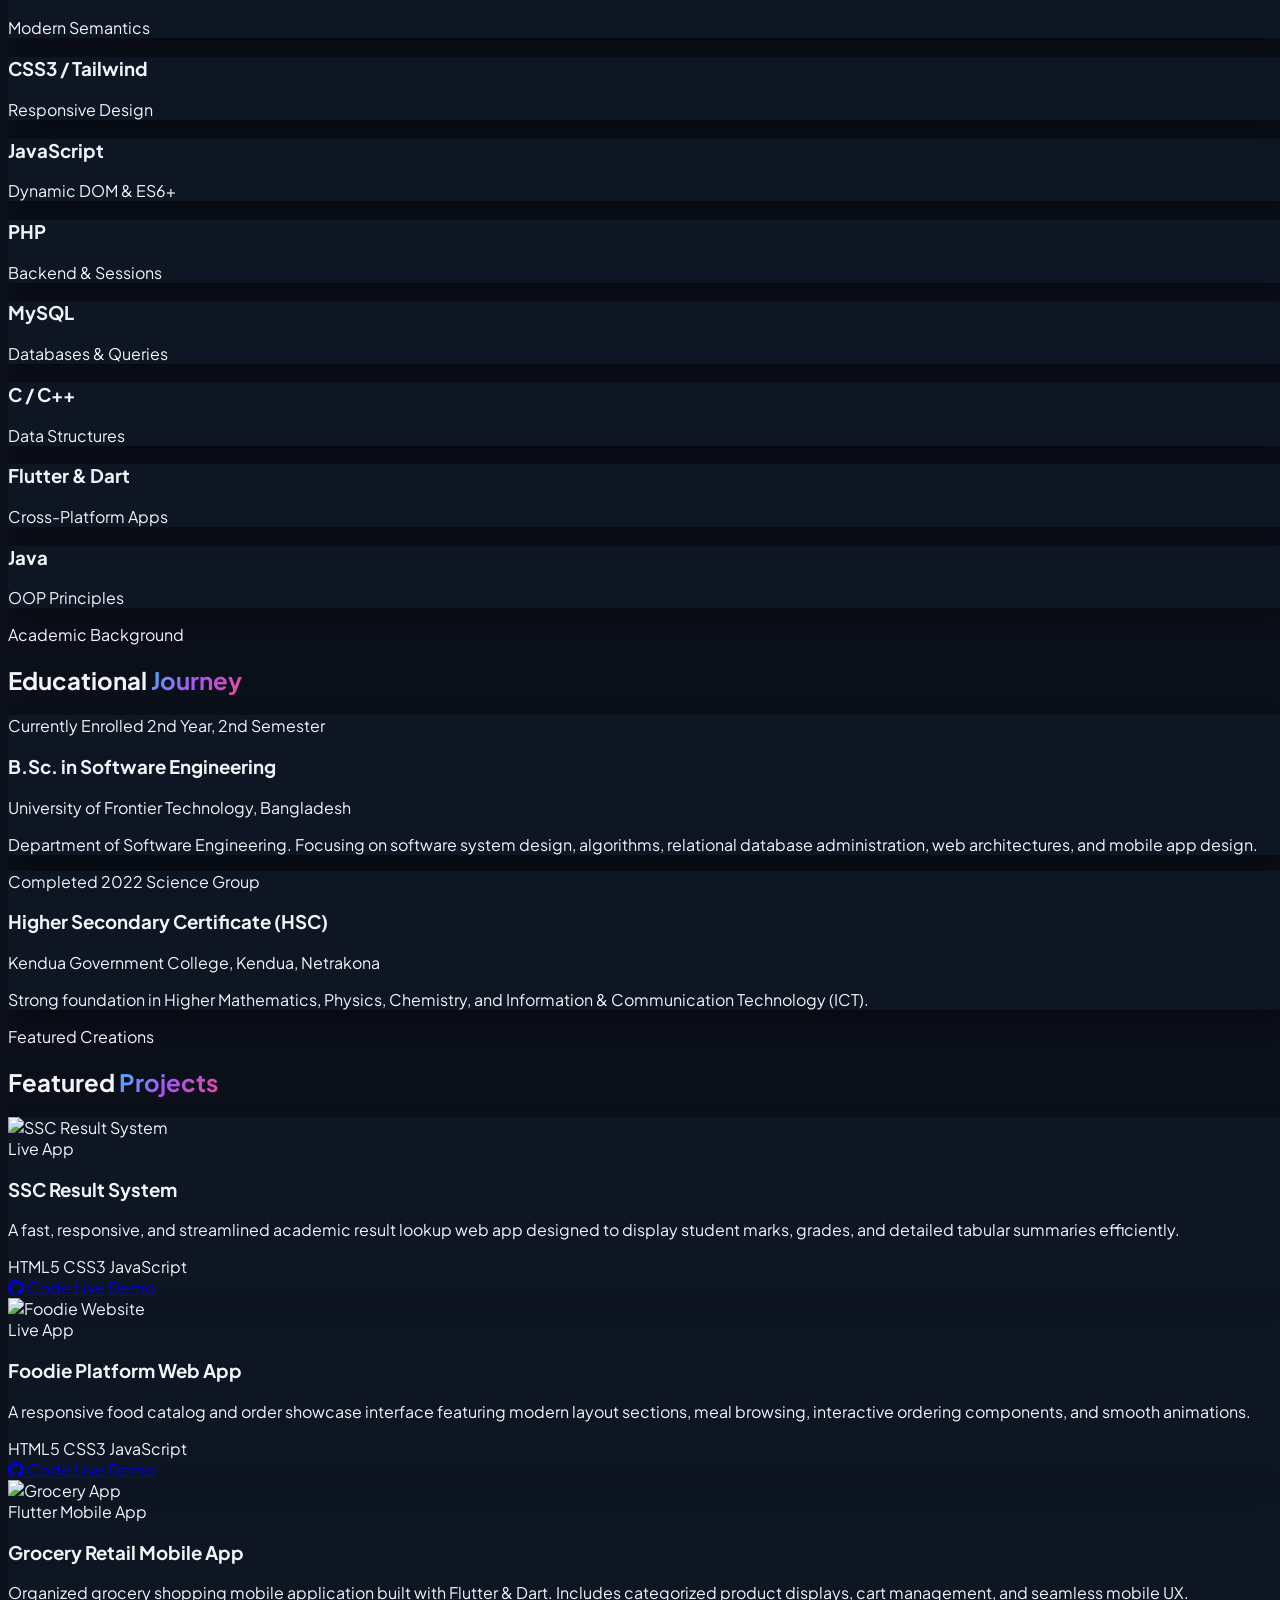
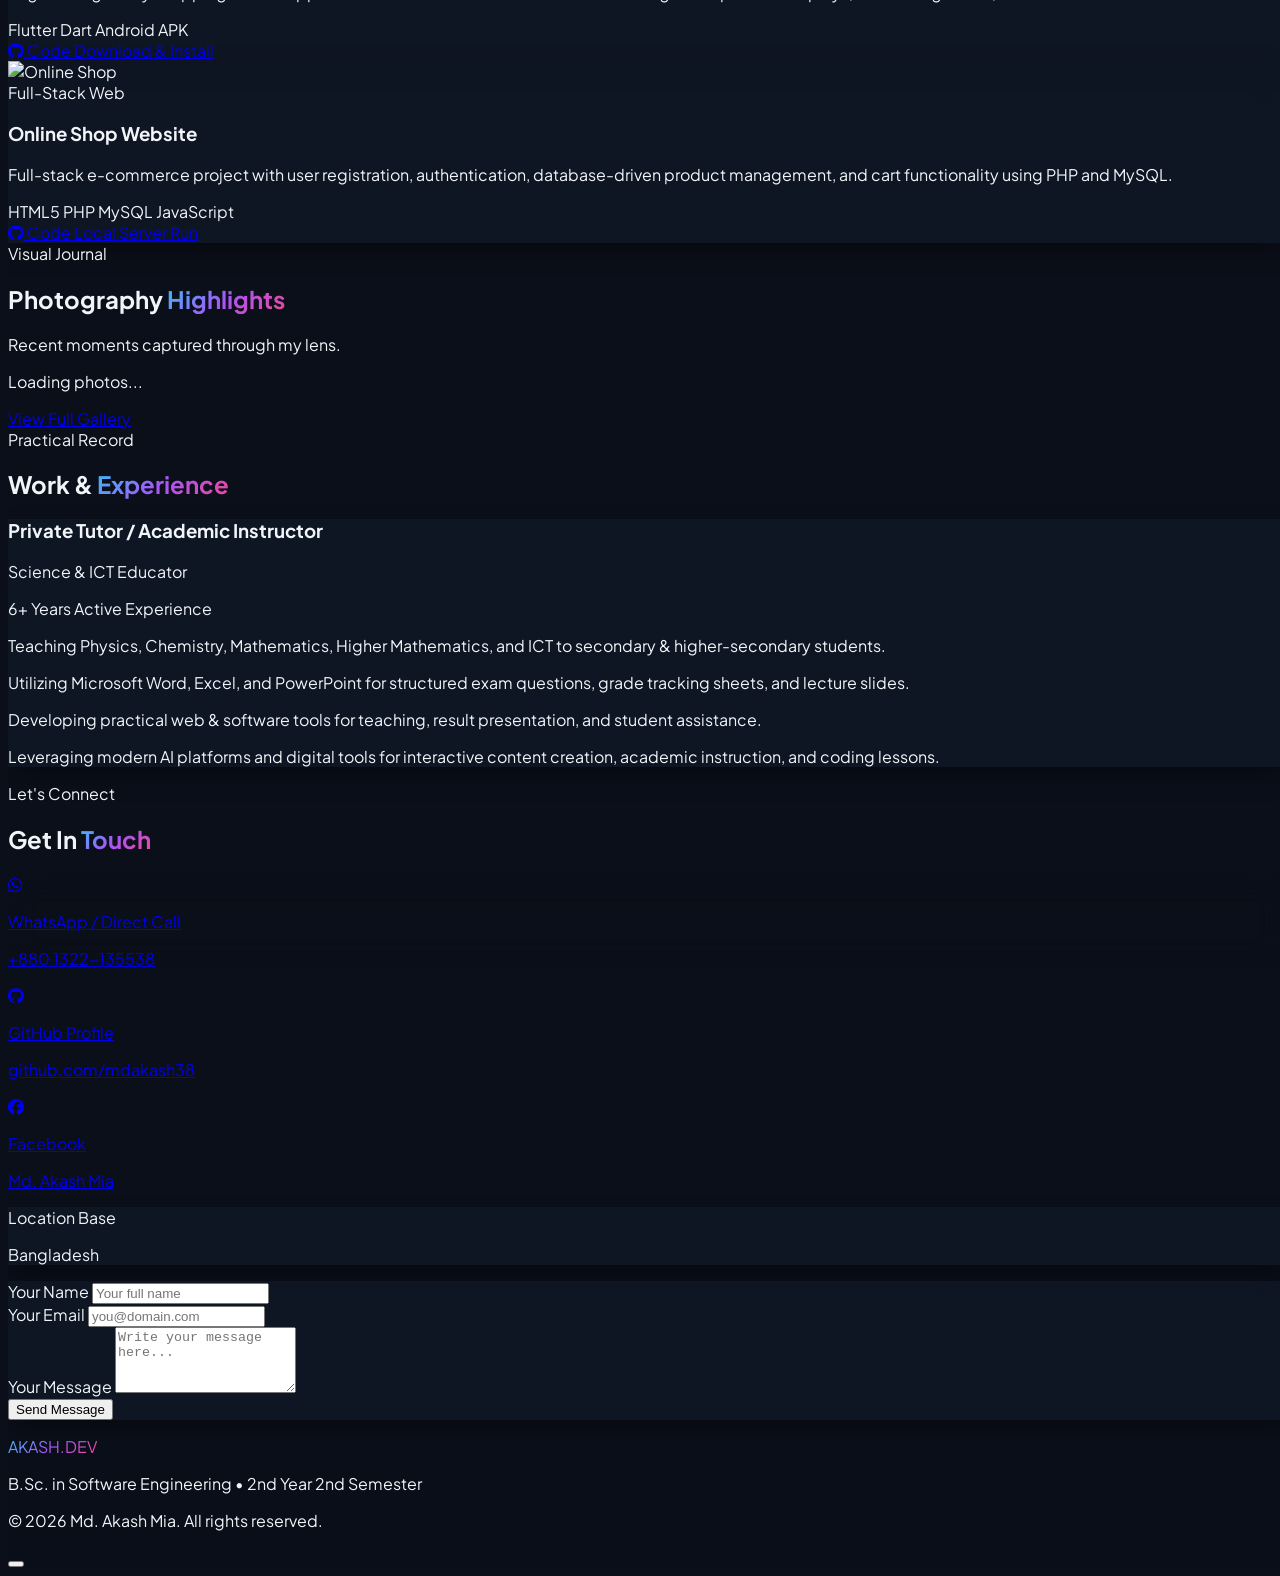
==== commit 19b91f62: "Add secure gallery sign-in and photo highlights Co-authored-by: Copilot <223556219+Copilot@users.nor" ====
--- a/index.html
+++ b/index.html
@@ -504,88 +504,29 @@
             </div>
         </div>
     </section>
-<!-- Custom Wave Layout Gallery Highlights Section on Homepage -->
-<section class="py-20 px-4 max-w-5xl mx-auto text-center relative overflow-hidden">
-    <div class="text-center max-w-2xl mx-auto mb-16">
-        <span class="text-xs font-bold uppercase tracking-wider text-purple-400">Visual Showcase</span>
-        <h2 class="text-3xl sm:text-5xl font-black tracking-tight mt-2 text-white">Photography <span class="text-gradient">Highlights</span></h2>
-        <div class="h-1.5 w-20 bg-gradient-to-r from-blue-500 to-purple-500 rounded-full mx-auto mt-4"></div>
-    </div>
-
-    <!-- 3 Cards Container with Wave Layout (Pic-1 & Pic-3 Up, Pic-2 Down) -->
-    <div id="home-gallery-preview" class="grid grid-cols-1 md:grid-cols-3 gap-6 items-start mb-24 px-4">
-        <!-- JavaScript দিয়ে ফায়ারবেস থেকে ডায়নামিক ছবি এখানে লোড হবে -->
-        <div class="col-span-full text-slate-400 text-sm py-10">Loading photography highlights...</div>
-    </div>
-
-    <div class="mt-8">
-        <a href="gallery.html" class="px-8 py-4 rounded-2xl bg-gradient-to-r from-blue-600 via-indigo-600 to-purple-600 text-white font-black text-sm shadow-xl shadow-purple-600/30 hover:scale-105 transition-all inline-flex items-center gap-2">
-            Explore Full Gallery Page →
-        </a>
-    </div>
-</section>
-
-<!-- Firebase SDK & Wave Layout Script -->
-<script type="module">
-    import { initializeApp } from "https://www.gstatic.com/firebasejs/10.7.1/firebase-app.js";
-    import { getFirestore, collection, getDocs } from "https://www.gstatic.com/firebasejs/10.7.1/firebase-firestore.js";
-
-    const firebaseConfig = {
-        apiKey: "AIzaSyCiK7_M2BlRYaU_Jp0uo0E4pVYHj_uJk_A",
-        authDomain: "protfolio-3a2d9.firebaseapp.com",
-        projectId: "protfolio-3a2d9",
-        storageBucket: "protfolio-3a2d9.firebasestorage.app",
-        messagingSenderId: "927373572364",
-        appId: "1:927373572364:web:3a6a0acc7167459c04b129",
-        measurementId: "G-N4C43EJB57"
-    };
-
-    const app = initializeApp(firebaseConfig);
-    const db = getFirestore(app);
-
-    document.addEventListener('DOMContentLoaded', async () => {
-        const previewContainer = document.getElementById('home-gallery-preview');
-        if (!previewContainer) return;
-
-        try {
-            const querySnapshot = await getDocs(collection(db, "photos"));
-            let photos = [];
-            querySnapshot.forEach((docSnap) => {
-                photos.push({ id: docSnap.id, ...docSnap.data() });
-            });
-
-            photos.sort((a, b) => b.createdAt - a.createdAt);
-
-            if (photos.length === 0) {
-                previewContainer.innerHTML = `<p class="col-span-full text-slate-400 text-sm py-8">No photos uploaded yet. Visit gallery to upload!</p>`;
-                return;
-            }
-
-            const topPhotos = photos.slice(0, 3);
-            previewContainer.innerHTML = '';
-
-            topPhotos.forEach((p, index) => {
-                // Wave layout classes: index 0 (Pic-1) normal, index 1 (Pic-2) pushed down (mt-12 md:mt-16), index 2 (Pic-3) normal
-                let positionClass = index === 1 ? 'md:mt-16' : '';
-                let glowColor = index === 0 ? 'border-purple-500/40 shadow-[0_0_30px_rgba(168,85,247,0.3)]' : (index === 1 ? 'border-blue-500/40 shadow-[0_0_30px_rgba(59,130,246,0.3)]' : 'border-pink-500/40 shadow-[0_0_30px_rgba(236,72,153,0.3)]');
-                let badgeColor = index === 0 ? 'text-purple-300' : (index === 1 ? 'text-blue-300' : 'text-pink-300');
-
-                previewContainer.innerHTML += `
-                    <div class="w-full p-3 rounded-3xl glass-card border ${glowColor} bg-slate-900/95 transform hover:-translate-y-2 transition-all duration-300 ${positionClass}">
-                        <div class="h-64 sm:h-72 rounded-2xl overflow-hidden relative">
-                            <img src="${p.image}" class="w-full h-full object-cover">
-                            <div class="absolute bottom-3 left-3 px-3 py-1 rounded-full bg-black/60 backdrop-blur-md text-xs font-bold ${badgeColor}">
-                                📍 ${p.place || 'Captured Moment'}
-                            </div>
-                        </div>
-                    </div>
-                `;
-            });
-        } catch (error) {
-            previewContainer.innerHTML = `<p class="col-span-full text-slate-400 text-sm py-8">Could not load preview highlights.</p>`;
-        }
-    });
-</script>
+    <!-- Photography Highlights -->
+    <section id="photography-highlights" class="py-16 sm:py-24 px-4 sm:px-6 relative overflow-hidden">
+        <div class="max-w-7xl mx-auto">
+            <div class="text-center max-w-2xl mx-auto mb-12 sm:mb-16" data-aos="fade-up">
+                <span class="text-xs font-bold uppercase tracking-wider text-pink-500">Visual Journal</span>
+                <h2 class="text-3xl sm:text-5xl font-black tracking-tight mt-2 text-slate-900 dark:text-white">
+                    Photography <span class="text-gradient">Highlights</span>
+                </h2>
+                <p class="text-sm text-slate-500 dark:text-slate-400 mt-3">Recent moments captured through my lens.</p>
+            </div>
+
+            <p id="photo-highlights-status" class="text-sm text-center text-slate-500 dark:text-slate-400 mb-6" role="status" aria-live="polite">
+                Loading photos...
+            </p>
+            <div id="photo-highlights-grid" class="grid grid-cols-3 items-start gap-2 sm:gap-5 md:gap-8 max-w-6xl mx-auto"></div>
+            <div class="text-center mt-10">
+                <a href="gallery.html" class="inline-flex items-center gap-2 px-5 py-3 rounded-xl bg-gradient-to-r from-blue-600 to-purple-600 text-white text-sm font-bold shadow-lg shadow-purple-500/20 hover:-translate-y-0.5 transition-all">
+                    View Full Gallery <i data-lucide="arrow-up-right" class="w-4 h-4"></i>
+                </a>
+            </div>
+        </div>
+    </section>
+
     <!-- Experience / Tutoring Section -->
     <section id="experience" class="py-16 sm:py-24 px-4 sm:px-6 max-w-7xl mx-auto">
         <div class="text-center max-w-2xl mx-auto mb-12 sm:mb-16" data-aos="fade-up">
@@ -731,5 +672,112 @@
     <!-- Scripts -->
     <script src="https://unpkg.com/aos@2.3.1/dist/aos.js"></script>
     <script src="script.js"></script>
+    <script type="module">
+        import { initializeApp } from 'https://www.gstatic.com/firebasejs/10.12.2/firebase-app.js';
+        import {
+            collection,
+            getDocs,
+            getFirestore,
+            limit,
+            orderBy,
+            query
+        } from 'https://www.gstatic.com/firebasejs/10.12.2/firebase-firestore.js';
+
+        const firebaseConfig = {
+            apiKey: 'AIzaSyCiK7_M2BlRYaU_Jp0uo0E4pVYHj_uJk_A',
+            authDomain: 'protfolio-3a2d9.firebaseapp.com',
+            projectId: 'protfolio-3a2d9',
+            storageBucket: 'protfolio-3a2d9.firebasestorage.app',
+            messagingSenderId: '927373572364',
+            appId: '1:927373572364:web:3a6a0acc7167459c04b129',
+            measurementId: 'G-N4C43EJB57'
+        };
+
+        const grid = document.getElementById('photo-highlights-grid');
+        const status = document.getElementById('photo-highlights-status');
+
+        function createPhotoCard(photo, index) {
+            const card = document.createElement('article');
+            card.className = `group rounded-xl sm:rounded-2xl md:rounded-3xl bg-gradient-to-br from-blue-500 via-purple-500 to-pink-500 p-px shadow-md md:shadow-xl shadow-purple-500/10 transition-all duration-300 hover:-translate-y-1 hover:shadow-purple-500/25 ${index === 1 ? 'mt-3 sm:mt-8 md:mt-16' : ''}`;
+
+            const content = document.createElement('div');
+            content.className = 'h-full overflow-hidden rounded-[11px] sm:rounded-[15px] md:rounded-[23px] bg-white dark:bg-slate-950';
+
+            const imageWrap = document.createElement('div');
+            imageWrap.className = 'relative aspect-[3/4] sm:aspect-[4/3] overflow-hidden bg-slate-200 dark:bg-slate-800';
+
+            const image = document.createElement('img');
+            image.className = 'h-full w-full object-cover transition-transform duration-500 group-hover:scale-105';
+            image.alt = photo.place ? `Photo taken in ${photo.place}` : 'Photography highlight';
+            image.loading = 'lazy';
+            if (typeof photo.image === 'string' &&
+                (/^data:image\/[a-zA-Z0-9.+-]+;base64,/.test(photo.image) || /^https:\/\//i.test(photo.image))) {
+                image.src = photo.image;
+            } else {
+                image.alt = 'Photo unavailable';
+            }
+
+            const place = document.createElement('span');
+            place.className = 'absolute bottom-1 left-1 max-w-[94%] truncate rounded-full border border-white/20 bg-slate-950/70 px-1.5 py-1 text-[9px] font-semibold text-white backdrop-blur sm:bottom-2 sm:left-2 sm:px-2 sm:text-[10px] md:bottom-3 md:left-3 md:px-3 md:py-1.5 md:text-xs';
+            place.textContent = `📍 ${typeof photo.place === 'string' && photo.place.trim() ? photo.place : 'Unknown location'}`;
+            imageWrap.append(image, place);
+
+            const caption = document.createElement('div');
+            caption.className = 'p-2 sm:p-4 md:p-6';
+
+            const title = document.createElement('h3');
+            title.className = 'text-[10px] leading-tight font-bold text-slate-900 dark:text-white sm:text-sm md:text-lg';
+            title.textContent = photo.place || 'Photography highlight';
+
+            const details = document.createElement('p');
+            details.className = 'mt-1 text-[9px] leading-snug text-slate-600 dark:text-slate-300 line-clamp-2 sm:mt-2 sm:text-xs md:text-sm';
+            details.textContent = typeof photo.details === 'string' && photo.details.trim()
+                ? photo.details
+                : 'A moment captured through my lens.';
+
+            caption.append(title, details);
+            content.append(imageWrap, caption);
+            card.append(content);
+            return card;
+        }
+
+        async function loadPhotoHighlights() {
+            status.textContent = 'Loading photos...';
+            grid.replaceChildren();
+
+            try {
+                const app = initializeApp(firebaseConfig);
+                const db = getFirestore(app);
+                const photosQuery = query(
+                    collection(db, 'photos'),
+                    orderBy('createdAt', 'desc'),
+                    limit(3)
+                );
+                const snapshot = await getDocs(photosQuery);
+
+                if (snapshot.empty) {
+                    status.textContent = 'No photos have been added yet.';
+                    return;
+                }
+
+                snapshot.docs.forEach((photoDoc, index) => {
+                    grid.append(createPhotoCard(photoDoc.data(), index));
+                });
+                status.textContent = '';
+            } catch (error) {
+                console.error('Could not load photography highlights:', error);
+                status.textContent = 'Photos could not be loaded. Please try again.';
+
+                const retry = document.createElement('button');
+                retry.type = 'button';
+                retry.className = 'ml-2 underline text-blue-600 dark:text-blue-400';
+                retry.textContent = 'Retry';
+                retry.addEventListener('click', loadPhotoHighlights, { once: true });
+                status.append(retry);
+            }
+        }
+
+        loadPhotoHighlights();
+    </script>
 </body>
 </html>
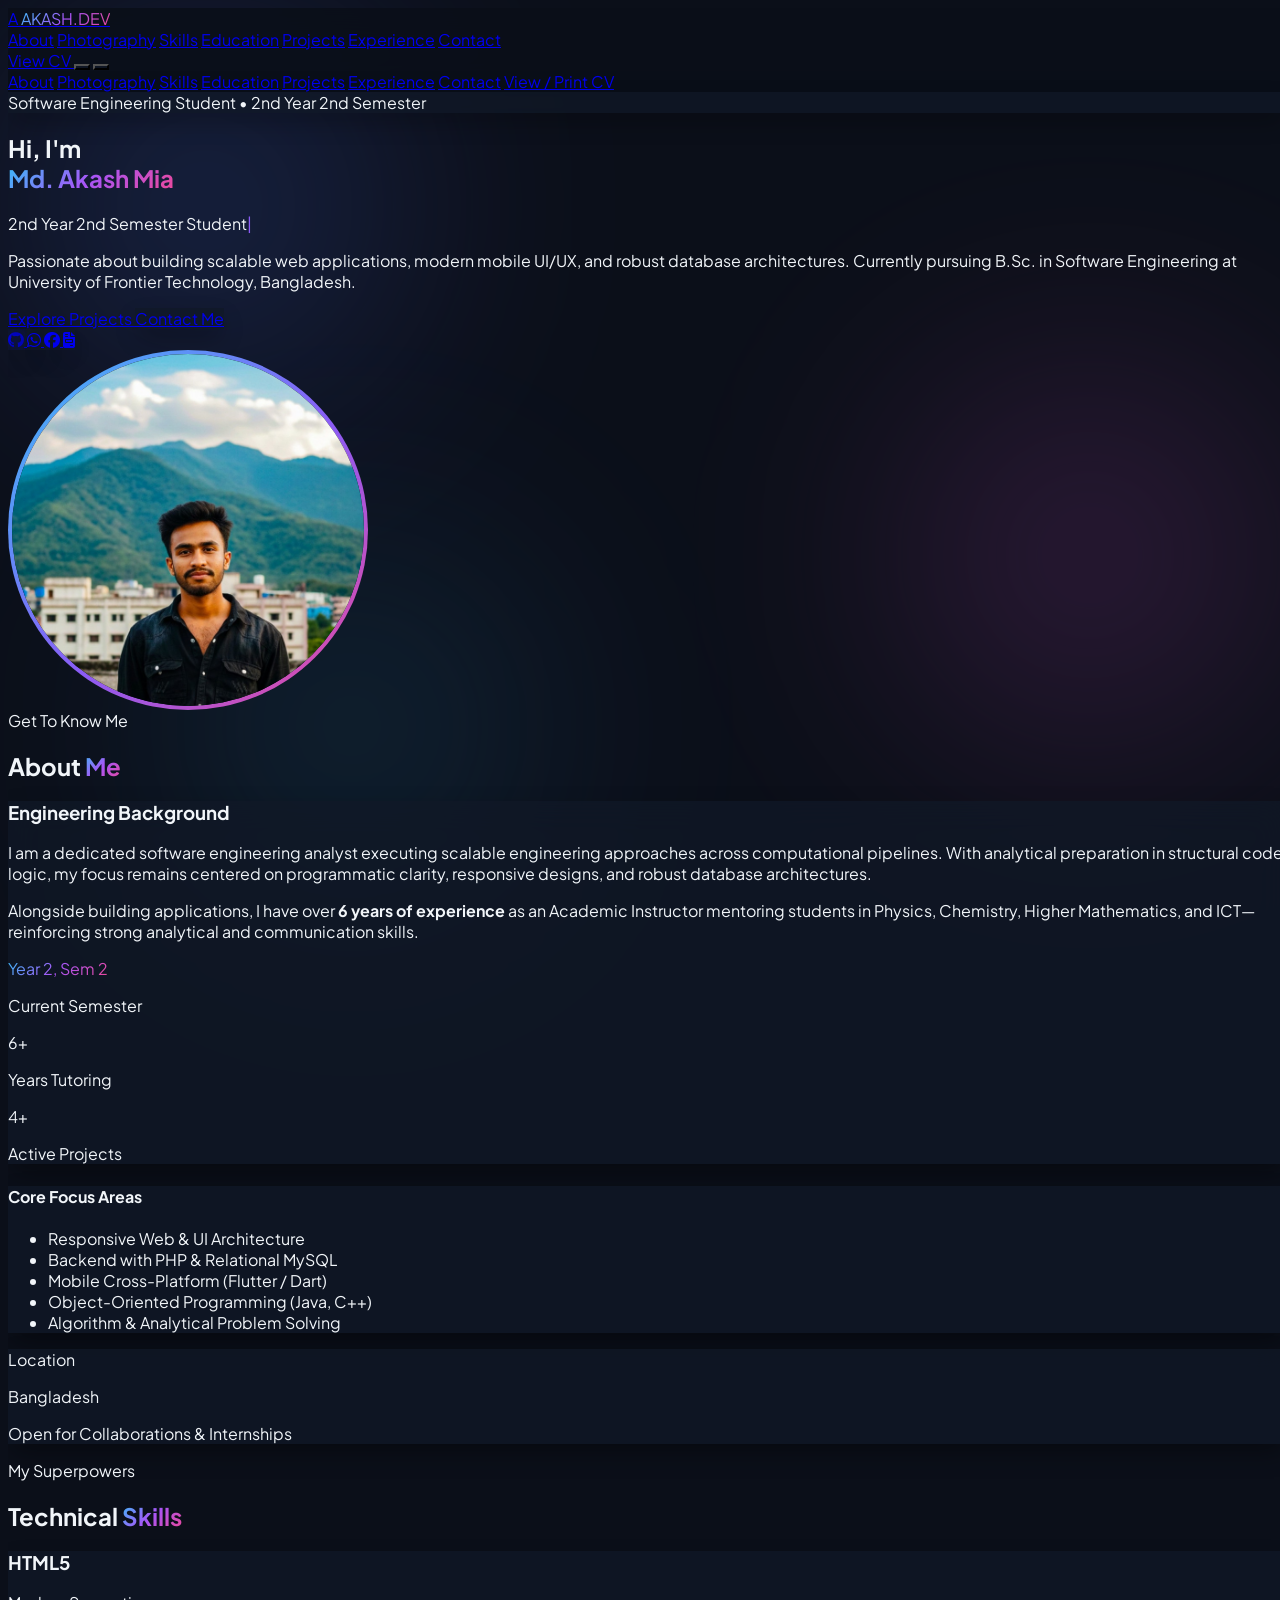
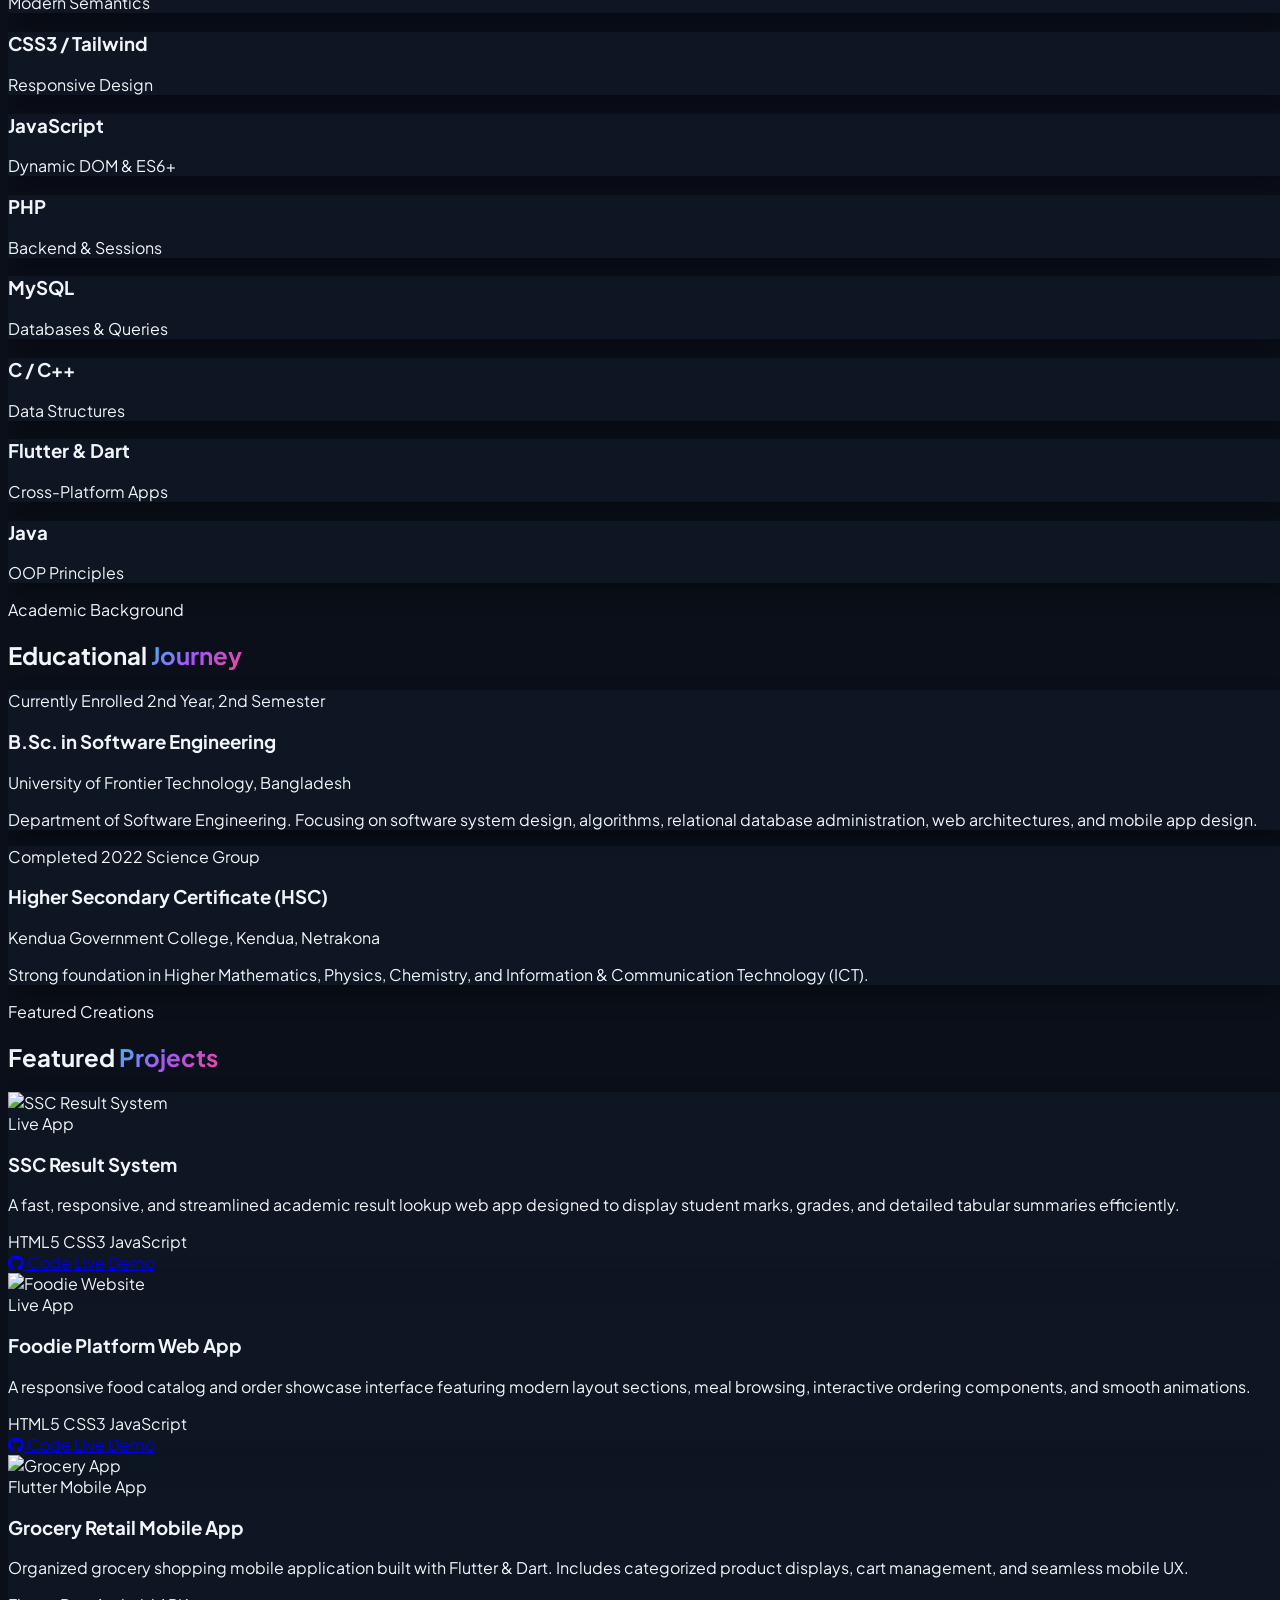
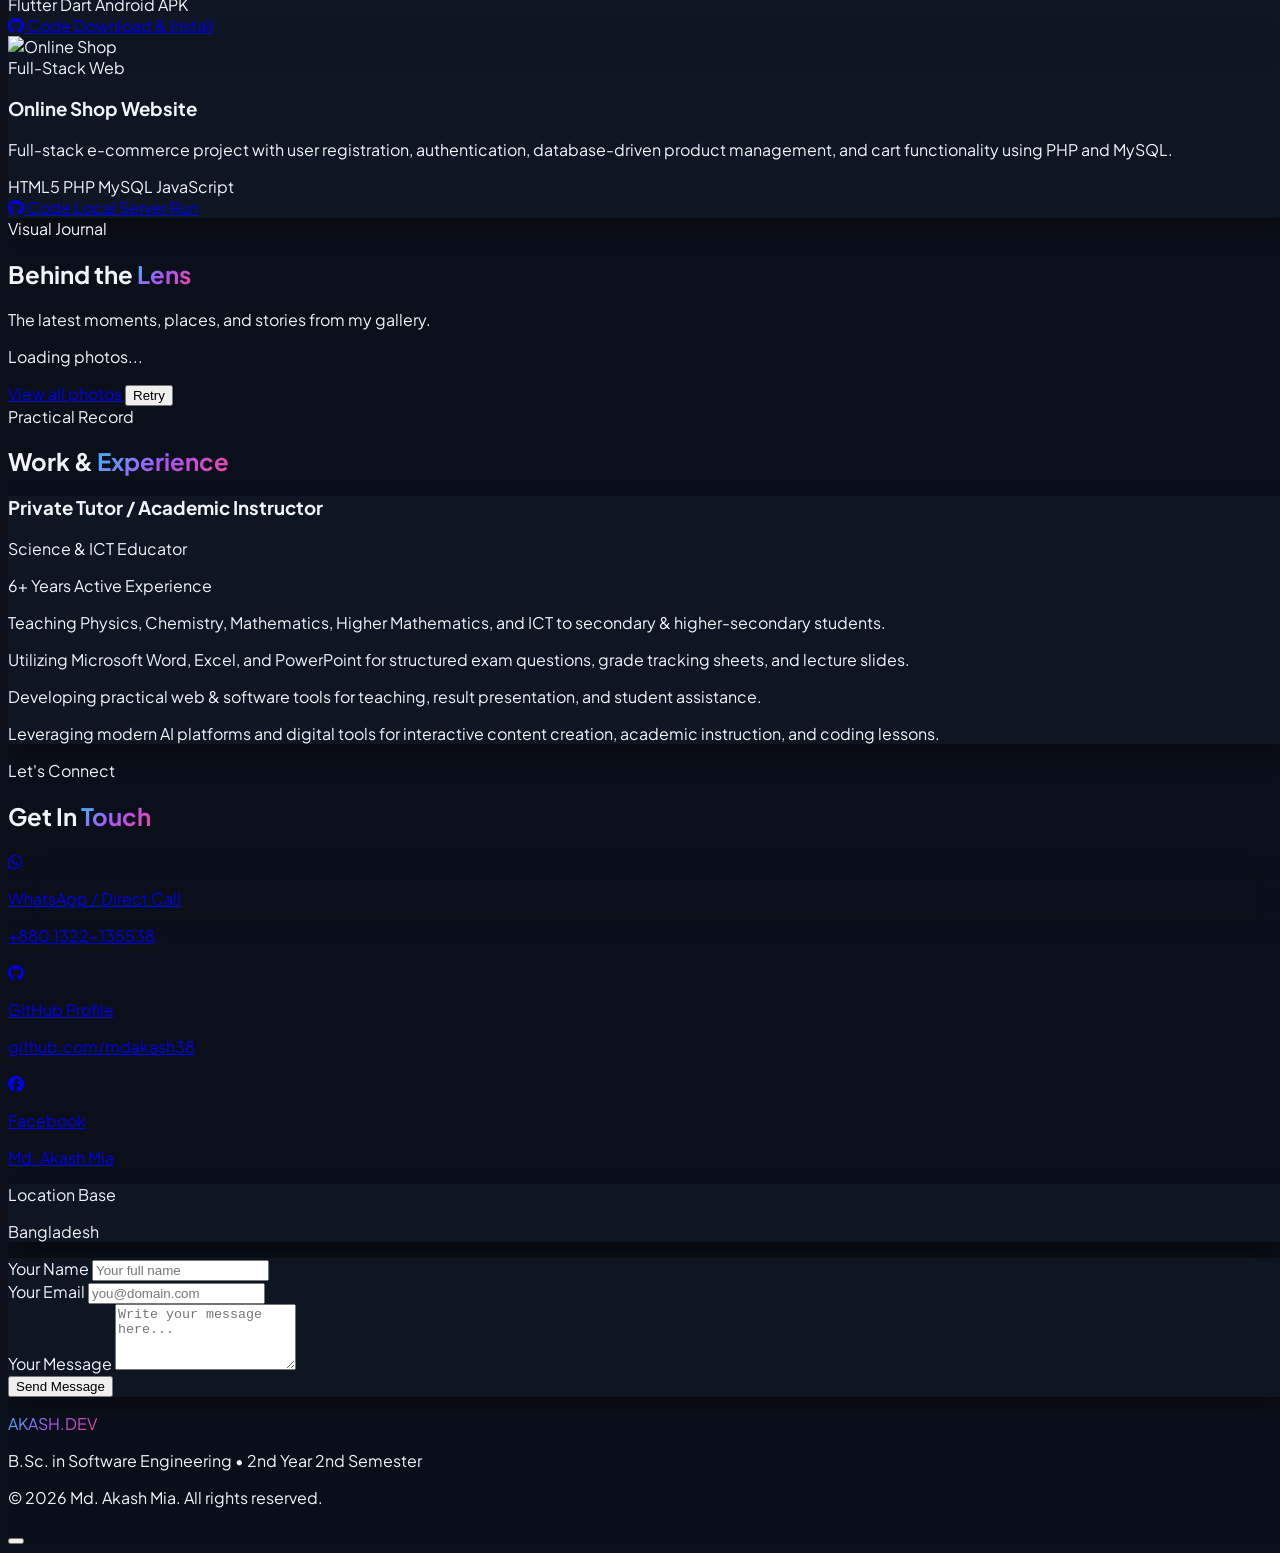
==== commit f577e8f5: "Update portfolio and photography gallery" ====
--- a/index.html
+++ b/index.html
@@ -13,13 +13,6 @@
             darkMode: 'class',
             theme: {
                 extend: {
-                    colors: {
-                        brand: {
-                            blue: '#3b82f6',
-                            purple: '#8b5cf6',
-                            pink: '#ec4899',
-                        }
-                    },
                     fontFamily: {
                         sans: ['Plus Jakarta Sans', 'sans-serif'],
                     }
@@ -153,24 +146,14 @@
                 </div>
             </div>
 
-            <!-- Square Picture Box with Breathing Glow -->
+            <!-- মাঝখানে crop করা বৃত্তাকার প্রোফাইল ছবি -->
             <div class="lg:col-span-5 flex flex-col items-center justify-center order-1 lg:order-2 lg:-mt-10" data-aos="zoom-in" data-aos-delay="200">
-                <div class="square-glow-wrapper">
-                    <div class="square-photo-frame">
-                        <img src="akash.jpg" alt="Md. Akash Mia" class="square-photo-img">
-                    </div>
-                </div>
-
-                <!-- Clean Info Badge Below Picture -->
-                <div class="mt-4 sm:mt-6 px-4 sm:px-6 py-2.5 sm:py-3 rounded-2xl glass-card border border-slate-200 dark:border-white/15 shadow-sm flex items-center gap-2.5 sm:gap-3 text-center">
-                    <span class="w-2.5 h-2.5 rounded-full bg-emerald-500 animate-pulse"></span>
-                    <div>
-                        <span class="text-[10px] sm:text-xs uppercase font-extrabold tracking-wider text-slate-500 dark:text-slate-400 block">Academic Status</span>
-                        <span class="text-xs sm:text-sm font-black text-slate-900 dark:text-white">
-                            2nd Year 2nd Semester <span class="text-blue-600 dark:text-purple-400 font-bold">(Software Engineering)</span>
-                        </span>
-                    </div>
-                </div>
+                <div class="circle-glow-wrapper">
+                    <div class="circle-photo-frame">
+                        <img src="akash.jpg" alt="Md. Akash Mia" class="circle-photo-img">
+                    </div>
+                </div>
+
             </div>
 
         </div>
@@ -504,25 +487,23 @@
             </div>
         </div>
     </section>
-    <!-- Photography Highlights -->
-    <section id="photography-highlights" class="py-16 sm:py-24 px-4 sm:px-6 relative overflow-hidden">
-        <div class="max-w-7xl mx-auto">
-            <div class="text-center max-w-2xl mx-auto mb-12 sm:mb-16" data-aos="fade-up">
-                <span class="text-xs font-bold uppercase tracking-wider text-pink-500">Visual Journal</span>
-                <h2 class="text-3xl sm:text-5xl font-black tracking-tight mt-2 text-slate-900 dark:text-white">
-                    Photography <span class="text-gradient">Highlights</span>
+    <!-- Firestore থেকে সর্বশেষ ছবি দেখানোর অংশ -->
+    <section id="photography-highlights" class="relative overflow-hidden px-4 py-16 sm:px-6 sm:py-24">
+        <div class="mx-auto max-w-7xl">
+            <div class="mx-auto mb-10 max-w-2xl text-center" data-aos="fade-up">
+                <span class="text-xs font-bold uppercase tracking-[0.25em] text-pink-500">Visual Journal</span>
+                <h2 class="mt-3 text-3xl font-black tracking-tight text-slate-900 dark:text-white sm:text-5xl">
+                    Behind the <span class="text-gradient">Lens</span>
                 </h2>
-                <p class="text-sm text-slate-500 dark:text-slate-400 mt-3">Recent moments captured through my lens.</p>
-            </div>
-
-            <p id="photo-highlights-status" class="text-sm text-center text-slate-500 dark:text-slate-400 mb-6" role="status" aria-live="polite">
-                Loading photos...
-            </p>
-            <div id="photo-highlights-grid" class="grid grid-cols-3 items-start gap-2 sm:gap-5 md:gap-8 max-w-6xl mx-auto"></div>
-            <div class="text-center mt-10">
-                <a href="gallery.html" class="inline-flex items-center gap-2 px-5 py-3 rounded-xl bg-gradient-to-r from-blue-600 to-purple-600 text-white text-sm font-bold shadow-lg shadow-purple-500/20 hover:-translate-y-0.5 transition-all">
-                    View Full Gallery <i data-lucide="arrow-up-right" class="w-4 h-4"></i>
+                <p class="mt-3 text-sm text-slate-500 dark:text-slate-400 sm:text-base">The latest moments, places, and stories from my gallery.</p>
+            </div>
+            <p id="photo-highlights-status" class="mb-5 text-center text-sm text-slate-500 dark:text-slate-400" role="status" aria-live="polite">Loading photos...</p>
+            <div id="photo-highlights-grid" class="grid grid-cols-1 gap-6 sm:grid-cols-2 lg:grid-cols-3"></div>
+            <div class="mt-9 text-center">
+                <a href="gallery.html" class="inline-flex items-center gap-2 rounded-xl bg-gradient-to-r from-blue-600 to-purple-600 px-5 py-3 text-sm font-bold text-white shadow-lg shadow-purple-500/20 transition-all hover:-translate-y-0.5">
+                    View all photos <i data-lucide="arrow-up-right" class="h-4 w-4"></i>
                 </a>
+                <button id="photo-highlights-retry" type="button" class="ml-3 hidden rounded-xl border border-white/10 px-4 py-3 text-sm font-semibold text-slate-300 hover:bg-white/5">Retry</button>
             </div>
         </div>
     </section>
@@ -692,91 +673,81 @@
             appId: '1:927373572364:web:3a6a0acc7167459c04b129',
             measurementId: 'G-N4C43EJB57'
         };
-
-        const grid = document.getElementById('photo-highlights-grid');
-        const status = document.getElementById('photo-highlights-status');
-
-        function createPhotoCard(photo, index) {
+        const db = getFirestore(initializeApp(firebaseConfig));
+        const highlightsGrid = document.getElementById('photo-highlights-grid');
+        const highlightsStatus = document.getElementById('photo-highlights-status');
+        const highlightsRetry = document.getElementById('photo-highlights-retry');
+
+        // হোমপেজে Firestore থেকে সর্বশেষ তিনটি ছবি দেখানো হয়
+        async function loadPhotoHighlights() {
+            highlightsStatus.textContent = 'Loading photos...';
+            highlightsRetry.classList.add('hidden');
+            highlightsGrid.replaceChildren();
+
+            try {
+                const photoQuery = query(
+                    collection(db, 'photos'),
+                    orderBy('createdAt', 'desc'),
+                    limit(3)
+                );
+                const snapshot = await getDocs(photoQuery);
+                if (snapshot.empty) {
+                    highlightsStatus.textContent = 'No photos uploaded yet.';
+                    return;
+                }
+
+                snapshot.docs.forEach((photoDocument, index) => {
+                    highlightsGrid.append(createPhotoHighlight(photoDocument.data(), index));
+                });
+                highlightsStatus.textContent = '';
+            } catch (error) {
+                console.error('Could not load photography highlights:', error);
+                highlightsStatus.textContent = 'Photos could not be loaded. Check your connection and Firestore read rules.';
+                highlightsRetry.classList.remove('hidden');
+            }
+        }
+
+        function createPhotoHighlight(photo, index) {
             const card = document.createElement('article');
-            card.className = `group rounded-xl sm:rounded-2xl md:rounded-3xl bg-gradient-to-br from-blue-500 via-purple-500 to-pink-500 p-px shadow-md md:shadow-xl shadow-purple-500/10 transition-all duration-300 hover:-translate-y-1 hover:shadow-purple-500/25 ${index === 1 ? 'mt-3 sm:mt-8 md:mt-16' : ''}`;
+            card.className = `group h-full rounded-3xl bg-gradient-to-br from-blue-500/60 via-purple-500/60 to-pink-500/60 p-px shadow-[0_8px_30px_rgba(139,92,246,0.12)] transition-all duration-300 hover:-translate-y-1 hover:shadow-[0_12px_40px_rgba(139,92,246,0.3)] ${index === 1 ? 'mt-8 sm:mt-0 md:mt-16' : ''}`;
 
             const content = document.createElement('div');
-            content.className = 'h-full overflow-hidden rounded-[11px] sm:rounded-[15px] md:rounded-[23px] bg-white dark:bg-slate-950';
-
-            const imageWrap = document.createElement('div');
-            imageWrap.className = 'relative aspect-[3/4] sm:aspect-[4/3] overflow-hidden bg-slate-200 dark:bg-slate-800';
-
+            content.className = 'h-full overflow-hidden rounded-[23px] bg-slate-950/95';
+
+            const imageFrame = document.createElement('div');
+            imageFrame.className = 'relative aspect-[4/3] overflow-hidden bg-slate-950';
             const image = document.createElement('img');
-            image.className = 'h-full w-full object-cover transition-transform duration-500 group-hover:scale-105';
+            image.className = 'h-full w-full object-cover';
             image.alt = photo.place ? `Photo taken in ${photo.place}` : 'Photography highlight';
             image.loading = 'lazy';
-            if (typeof photo.image === 'string' &&
-                (/^data:image\/[a-zA-Z0-9.+-]+;base64,/.test(photo.image) || /^https:\/\//i.test(photo.image))) {
+            if (typeof photo.image === 'string' && /^(data:image\/|https:\/\/)/i.test(photo.image)) {
                 image.src = photo.image;
             } else {
                 image.alt = 'Photo unavailable';
             }
-
-            const place = document.createElement('span');
-            place.className = 'absolute bottom-1 left-1 max-w-[94%] truncate rounded-full border border-white/20 bg-slate-950/70 px-1.5 py-1 text-[9px] font-semibold text-white backdrop-blur sm:bottom-2 sm:left-2 sm:px-2 sm:text-[10px] md:bottom-3 md:left-3 md:px-3 md:py-1.5 md:text-xs';
-            place.textContent = `📍 ${typeof photo.place === 'string' && photo.place.trim() ? photo.place : 'Unknown location'}`;
-            imageWrap.append(image, place);
+            const locationBadge = document.createElement('span');
+            locationBadge.className = 'absolute left-3 top-3 max-w-[85%] truncate rounded-full border border-white/20 bg-slate-950/80 px-3 py-1 text-xs font-semibold text-white backdrop-blur-md';
+            locationBadge.textContent = `📍 ${photo.place || 'Unknown location'}`;
+            imageFrame.append(image, locationBadge);
 
             const caption = document.createElement('div');
-            caption.className = 'p-2 sm:p-4 md:p-6';
-
+            caption.className = 'p-5';
             const title = document.createElement('h3');
-            title.className = 'text-[10px] leading-tight font-bold text-slate-900 dark:text-white sm:text-sm md:text-lg';
-            title.textContent = photo.place || 'Photography highlight';
-
+            title.className = 'font-bold text-slate-900 dark:text-white';
+            title.textContent = photo.place || 'Untitled place';
+            const date = document.createElement('time');
+            date.className = 'mt-1 block text-xs text-slate-500 dark:text-slate-400';
+            date.textContent = photo.date || '';
             const details = document.createElement('p');
-            details.className = 'mt-1 text-[9px] leading-snug text-slate-600 dark:text-slate-300 line-clamp-2 sm:mt-2 sm:text-xs md:text-sm';
-            details.textContent = typeof photo.details === 'string' && photo.details.trim()
-                ? photo.details
-                : 'A moment captured through my lens.';
-
-            caption.append(title, details);
-            content.append(imageWrap, caption);
+            details.className = 'mt-3 line-clamp-2 text-sm leading-6 text-slate-600 dark:text-slate-300';
+            details.textContent = photo.details || 'A moment captured through my lens.';
+            caption.append(title, date, details);
+            content.append(imageFrame, caption);
             card.append(content);
             return card;
         }
 
-        async function loadPhotoHighlights() {
-            status.textContent = 'Loading photos...';
-            grid.replaceChildren();
-
-            try {
-                const app = initializeApp(firebaseConfig);
-                const db = getFirestore(app);
-                const photosQuery = query(
-                    collection(db, 'photos'),
-                    orderBy('createdAt', 'desc'),
-                    limit(3)
-                );
-                const snapshot = await getDocs(photosQuery);
-
-                if (snapshot.empty) {
-                    status.textContent = 'No photos have been added yet.';
-                    return;
-                }
-
-                snapshot.docs.forEach((photoDoc, index) => {
-                    grid.append(createPhotoCard(photoDoc.data(), index));
-                });
-                status.textContent = '';
-            } catch (error) {
-                console.error('Could not load photography highlights:', error);
-                status.textContent = 'Photos could not be loaded. Please try again.';
-
-                const retry = document.createElement('button');
-                retry.type = 'button';
-                retry.className = 'ml-2 underline text-blue-600 dark:text-blue-400';
-                retry.textContent = 'Retry';
-                retry.addEventListener('click', loadPhotoHighlights, { once: true });
-                status.append(retry);
-            }
-        }
-
+        highlightsRetry.addEventListener('click', loadPhotoHighlights);
         loadPhotoHighlights();
     </script>
 </body>
--- a/style.css
+++ b/style.css
@@ -1,5 +1,4 @@
 /* Global Vibrant Glassmorphism with Smooth Pulsing Glow & 100% Mobile Responsive */
-@import url('https://fonts.googleapis.com/css2?family=Plus+Jakarta+Sans:wght@300;400;500;600;700;800;900&display=swap');
 
 *, *::before, *::after {
     box-sizing: border-box;
@@ -110,46 +109,37 @@
     -webkit-text-fill-color: transparent;
 }
 
-/* -------------------------------------------------------------
-   SQUARE PHOTO FRAME WITH BREATHING PULSATING LIGHT (100% RESPONSIVE)
-------------------------------------------------------------- */
-.square-glow-wrapper {
+/* মাঝখানে crop করা বৃত্তাকার প্রোফাইল ছবির নরম গ্লো */
+.circle-glow-wrapper {
     position: relative;
-    border-radius: 1.75rem;
-    padding: 6px;
-    background: linear-gradient(135deg, rgba(59, 130, 246, 0.85), rgba(168, 85, 247, 0.85), rgba(236, 72, 153, 0.85));
+    isolation: isolate;
+    border-radius: 50%;
+    padding: 4px;
+    background: linear-gradient(135deg, #38bdf8, #8b5cf6 55%, #ec4899);
     animation: breathingGlow 3.5s ease-in-out infinite;
     display: inline-block;
     max-width: 100%;
 }
 
 @keyframes breathingGlow {
-    0% {
-        box-shadow: 0 0 15px rgba(59, 130, 246, 0.35), 
-                    0 0 30px rgba(168, 85, 247, 0.25),
-                    0 0 45px rgba(236, 72, 153, 0.2);
+    0%, 100% {
+        box-shadow: 0 10px 32px rgba(59, 130, 246, 0.2),
+                    0 14px 42px rgba(168, 85, 247, 0.16);
         transform: scale(0.99);
     }
     50% {
-        box-shadow: 0 0 28px rgba(59, 130, 246, 0.75), 
-                    0 0 55px rgba(168, 85, 247, 0.6),
-                    0 0 85px rgba(236, 72, 153, 0.45);
-        transform: scale(1.02);
-    }
-    100% {
-        box-shadow: 0 0 15px rgba(59, 130, 246, 0.35), 
-                    0 0 30px rgba(168, 85, 247, 0.25),
-                    0 0 45px rgba(236, 72, 153, 0.2);
-        transform: scale(0.99);
+        box-shadow: 0 14px 42px rgba(59, 130, 246, 0.34),
+                    0 18px 54px rgba(168, 85, 247, 0.28);
+        transform: scale(1);
     }
 }
 
-/* Perfect Square Responsive Container: works seamlessly on 320px to large screens */
-.square-photo-frame {
+/* ছোট-বড় সব পর্দায় বৃত্তাকার ছবির ফ্রেম */
+.circle-photo-frame {
     width: min(68vw, 17.5rem);
     height: min(68vw, 17.5rem);
     aspect-ratio: 1 / 1;
-    border-radius: 1.5rem;
+    border-radius: 50%;
     overflow: hidden;
     background: #0f172a;
     position: relative;
@@ -157,29 +147,29 @@
 }
 
 @media (min-width: 640px) {
-    .square-photo-frame {
+    .circle-photo-frame {
         width: 19.5rem;
         height: 19.5rem;
     }
 }
 
 @media (min-width: 1024px) {
-    .square-photo-frame {
+    .circle-photo-frame {
         width: 22rem;
         height: 22rem;
     }
 }
 
-.square-photo-img {
+.circle-photo-img {
     width: 100%;
     height: 100%;
     object-fit: cover;
-    object-position: center 20%;
+    object-position: center 28%;
     display: block;
     transition: transform 0.6s ease;
 }
 
-.square-glow-wrapper:hover .square-photo-img {
+.circle-glow-wrapper:hover .circle-photo-img {
     transform: scale(1.05);
 }
 
